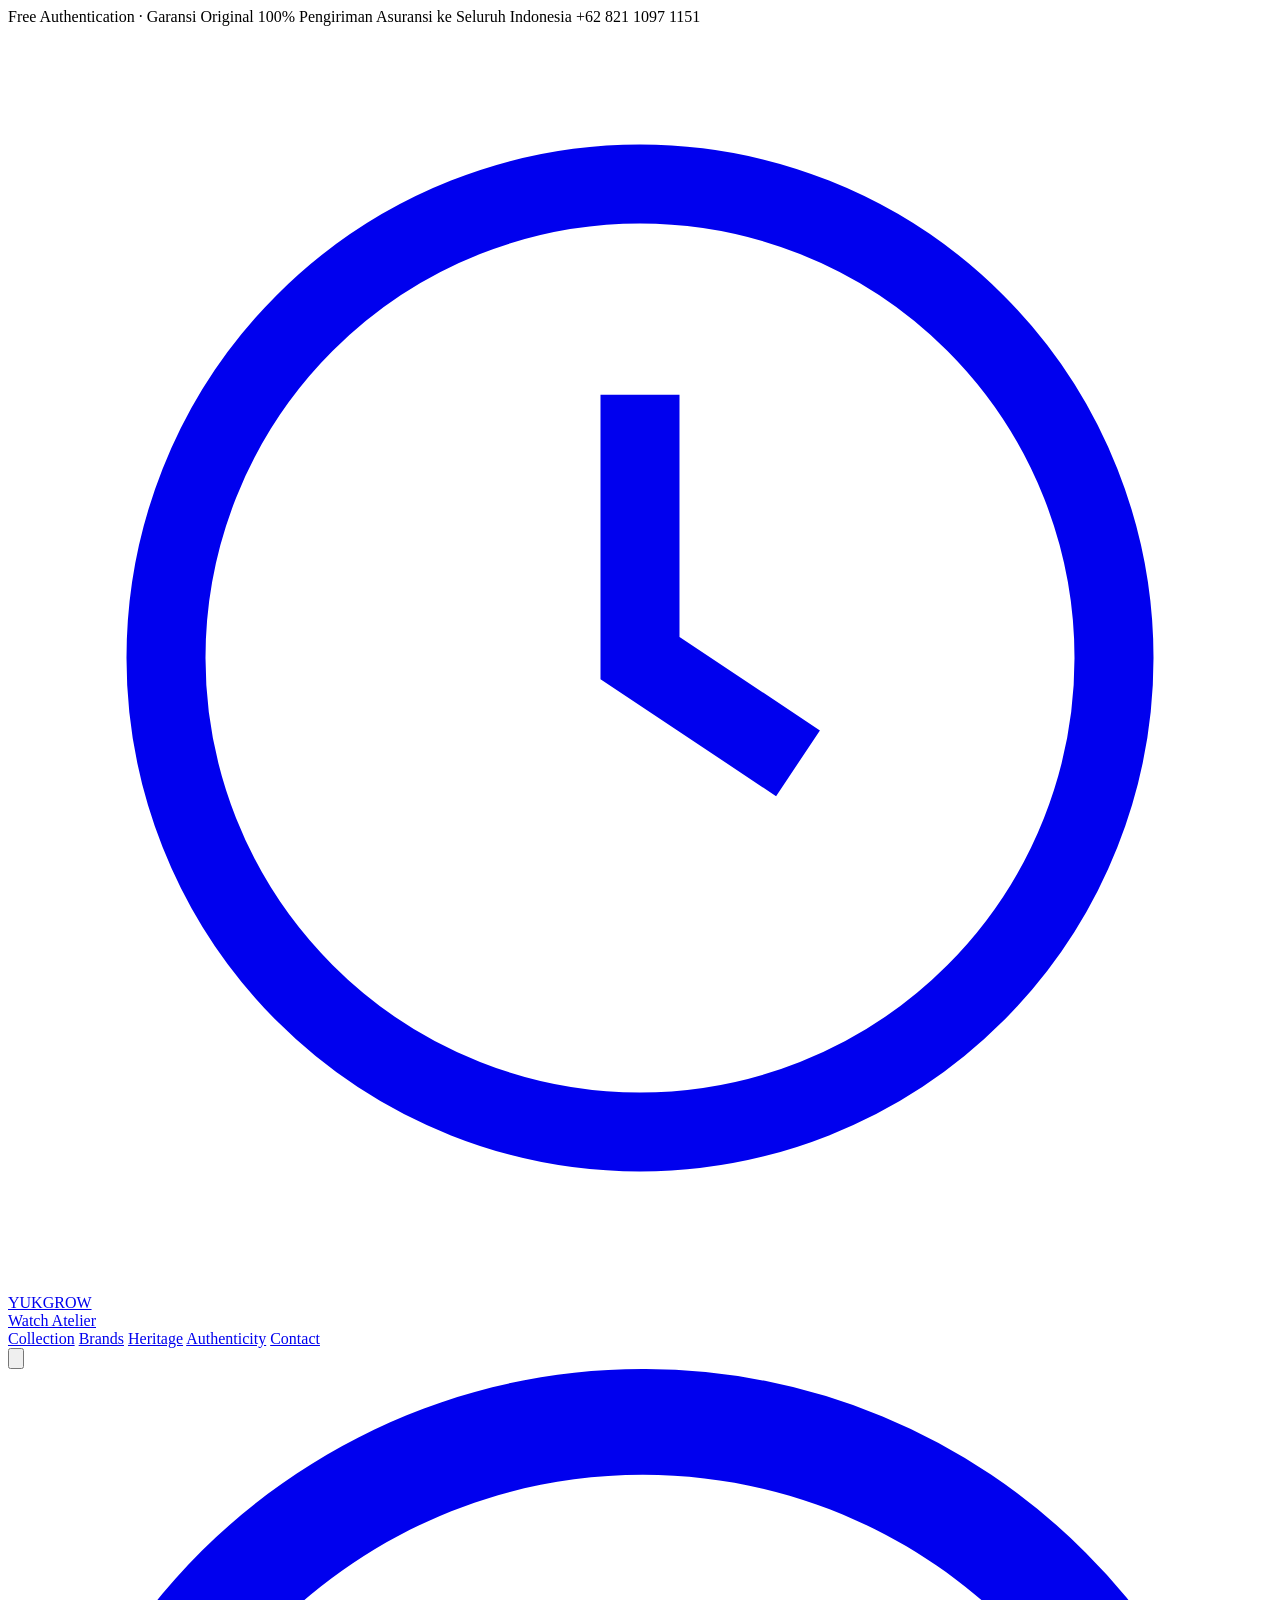
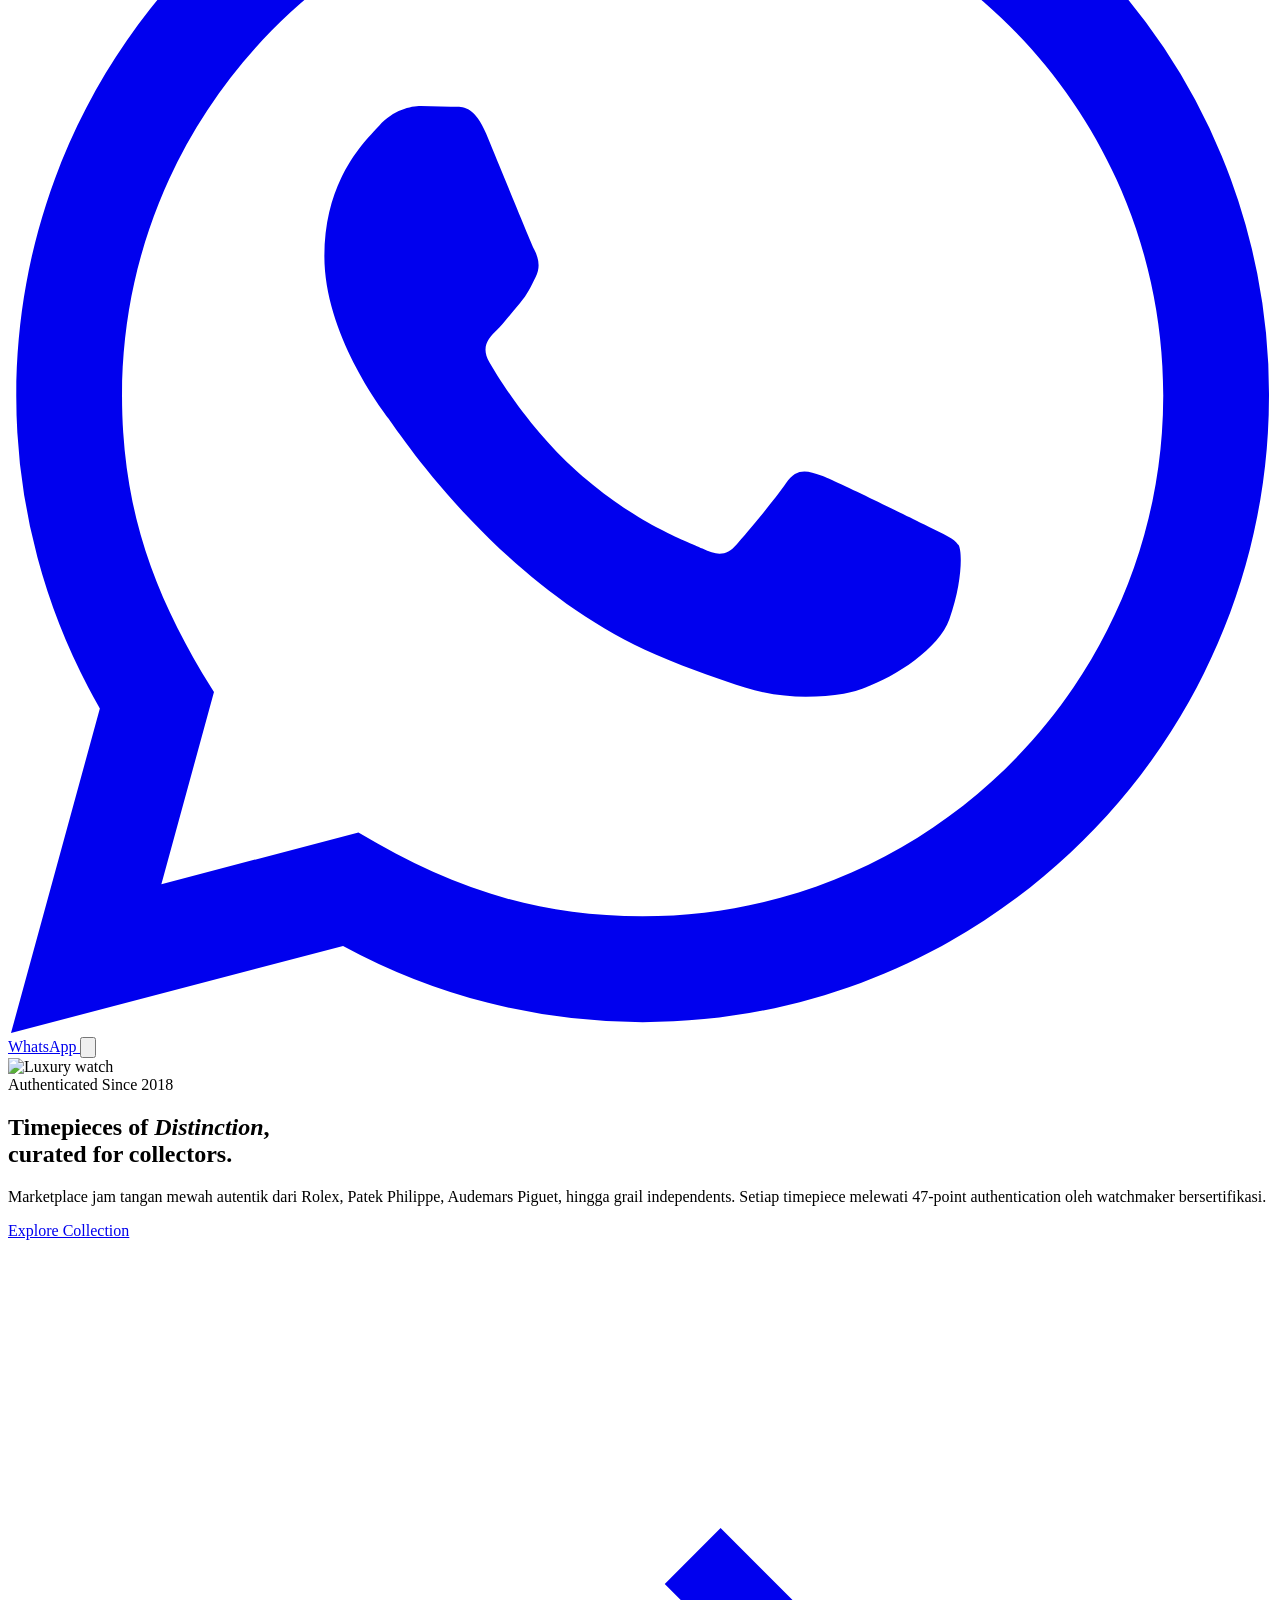
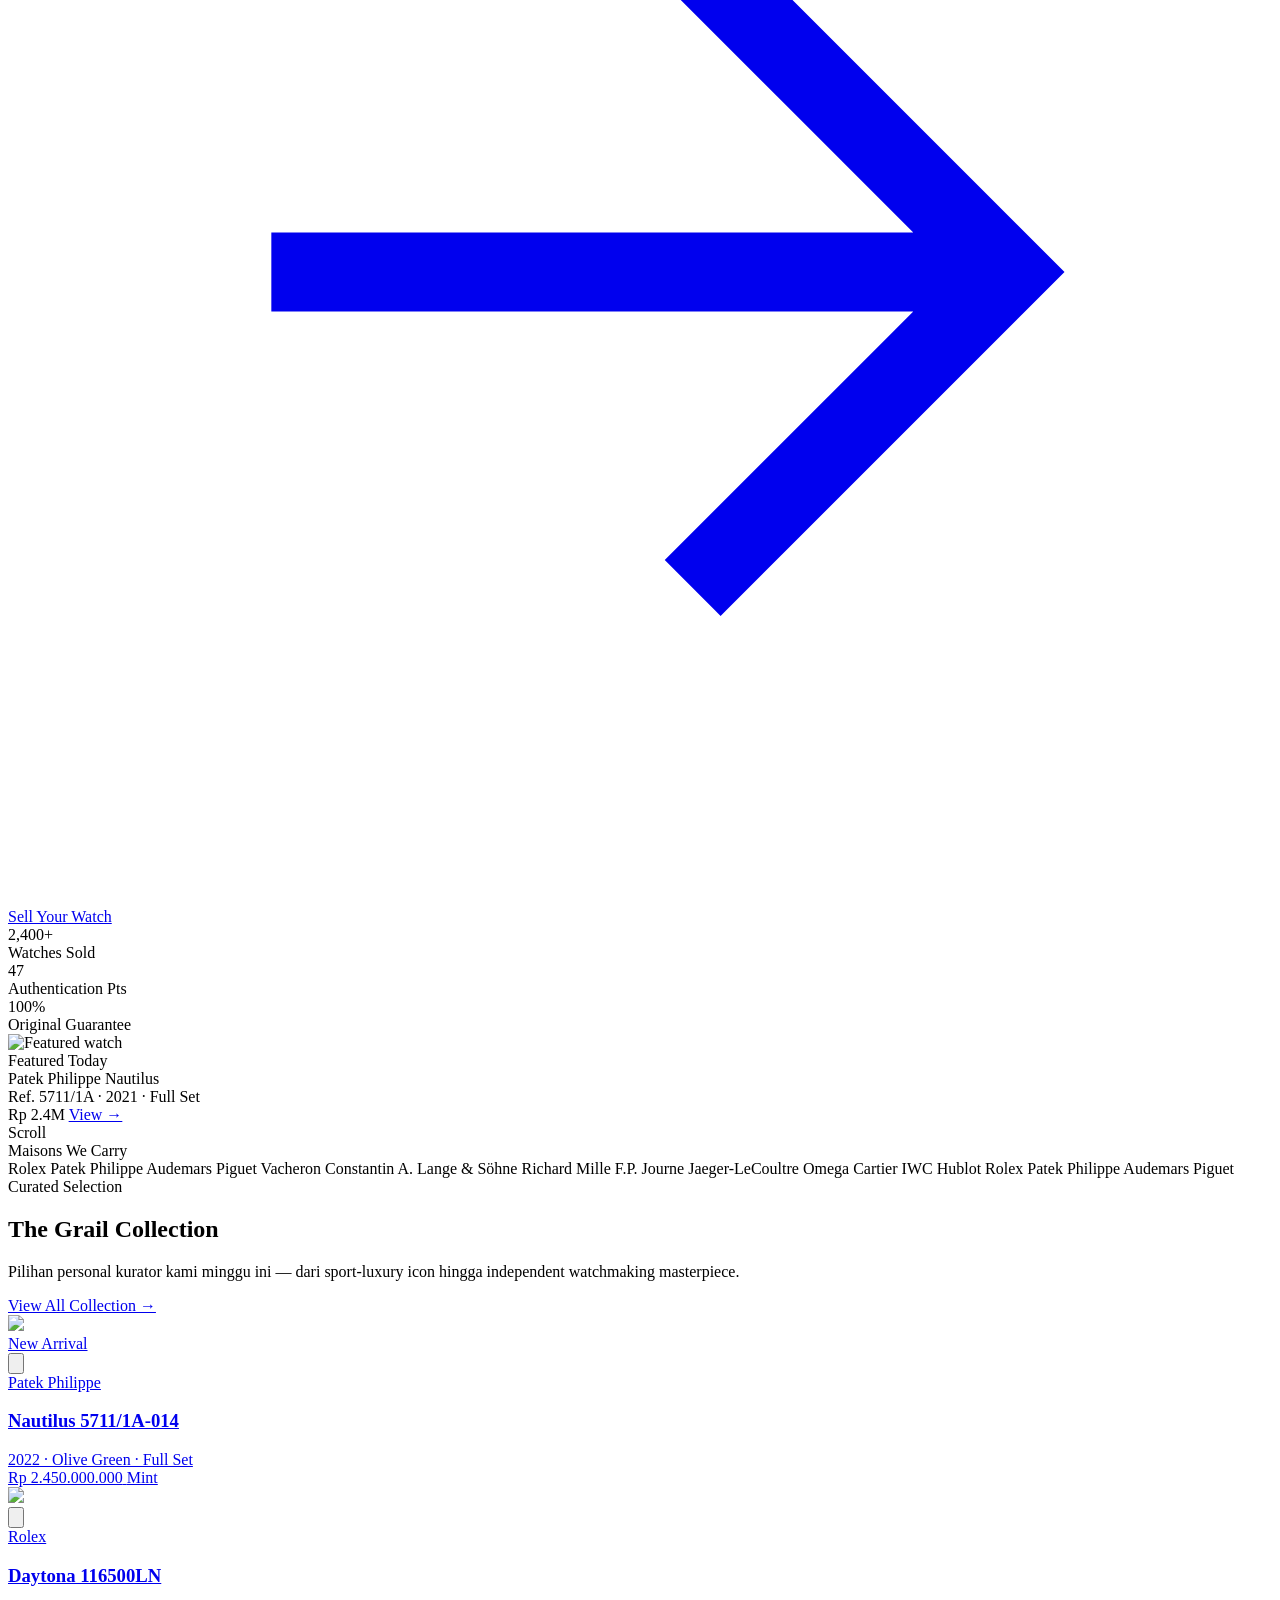
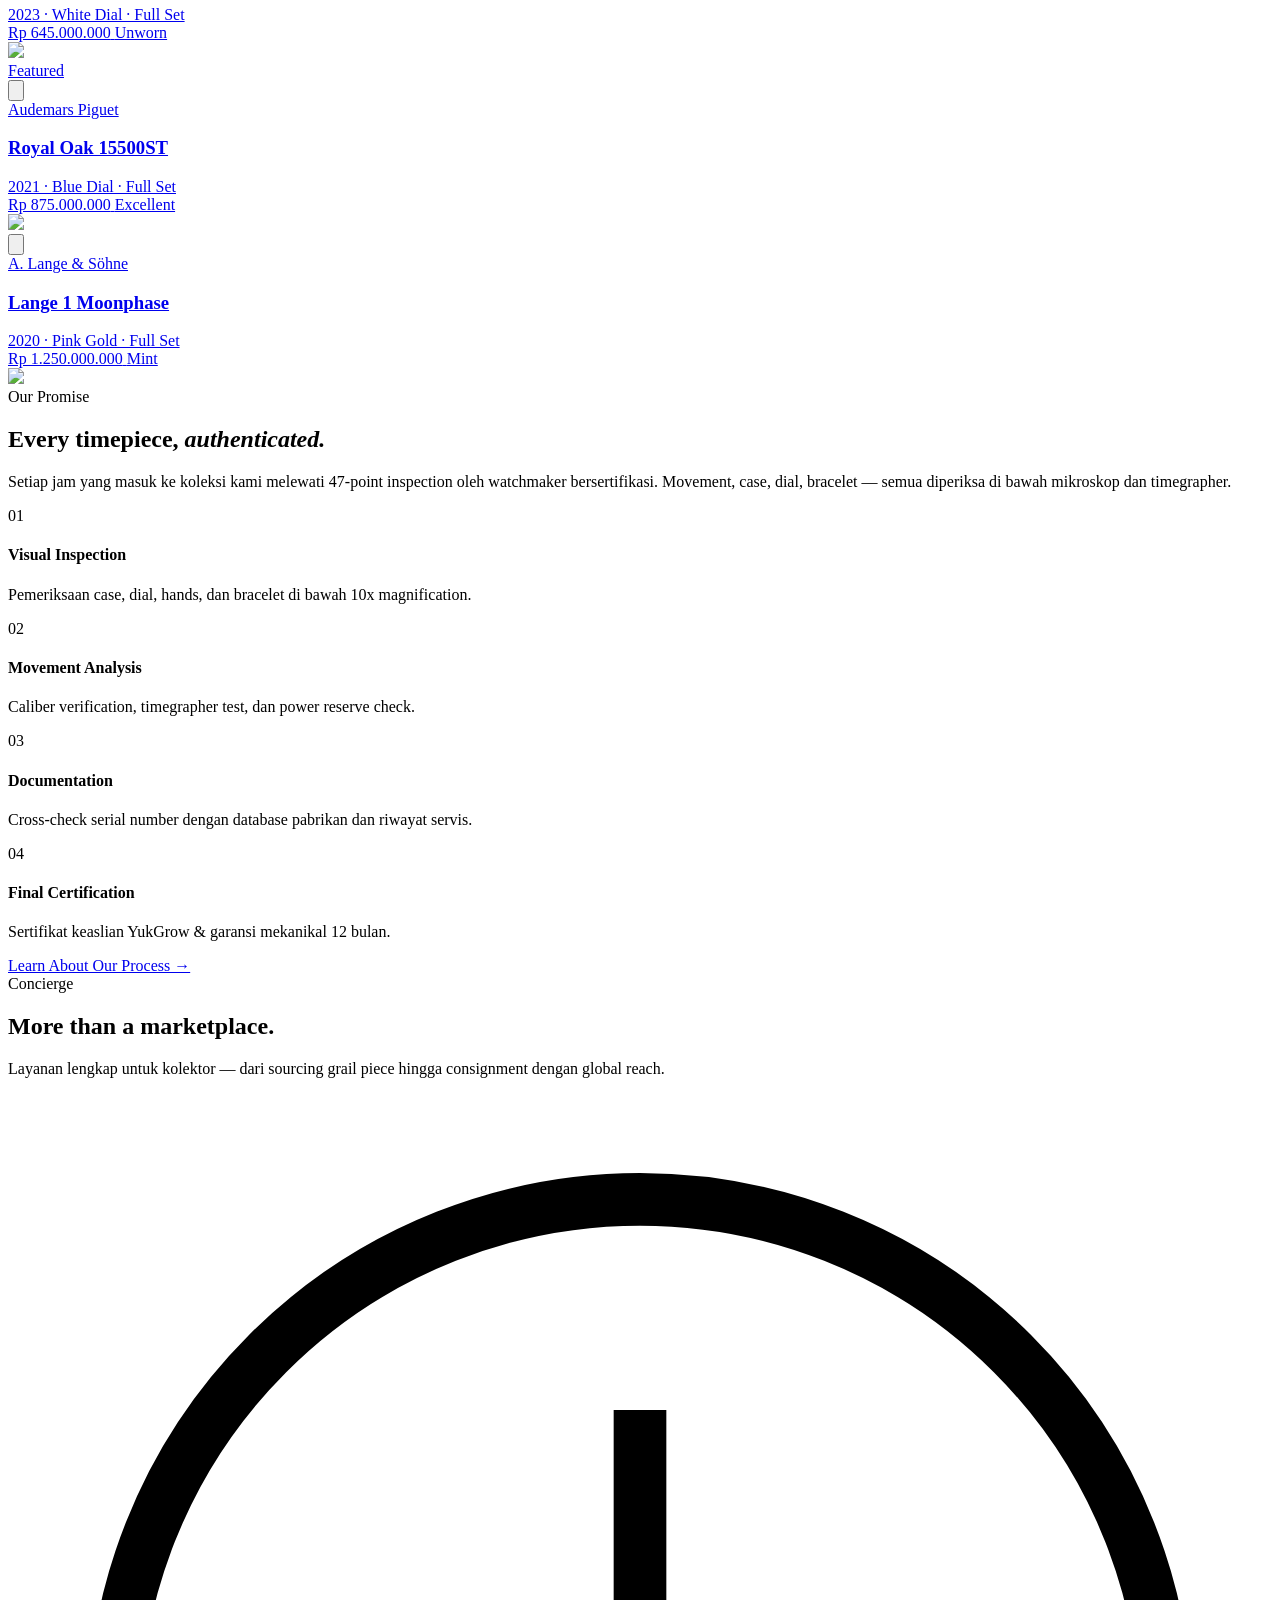
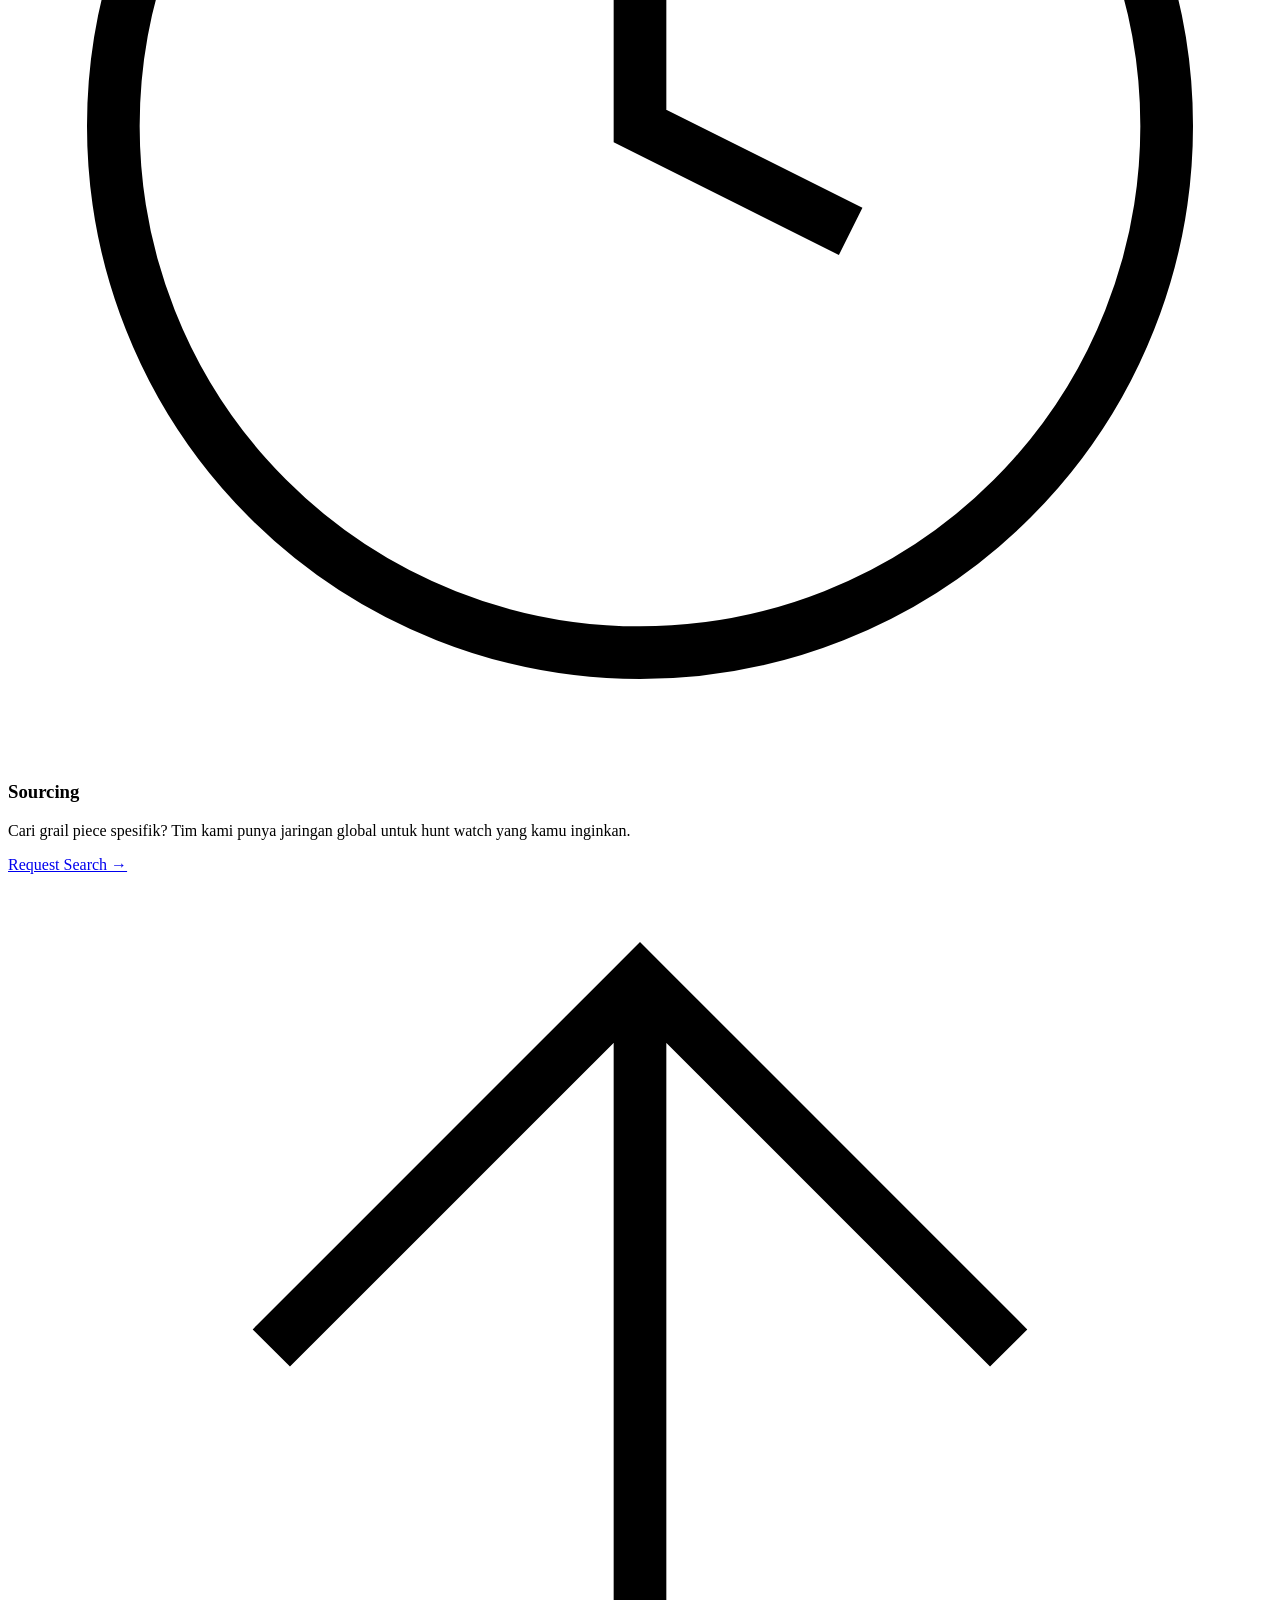
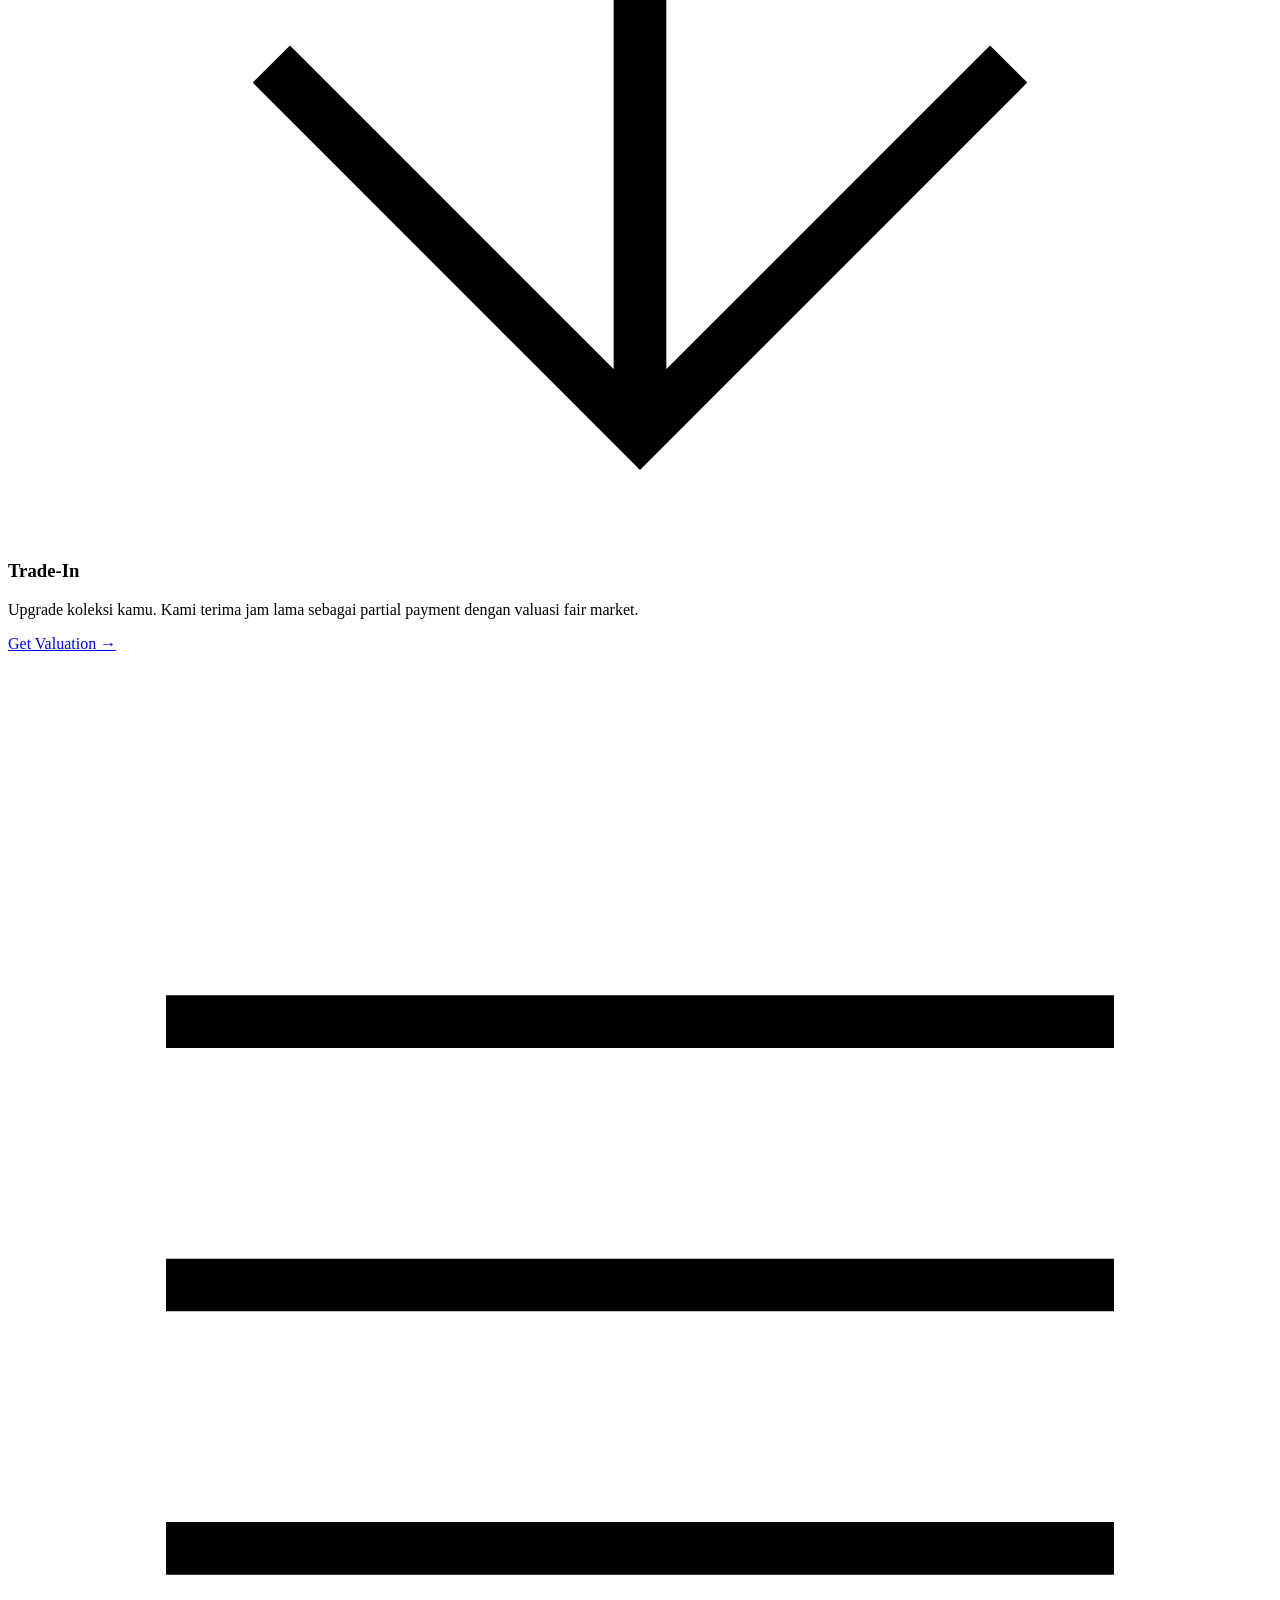
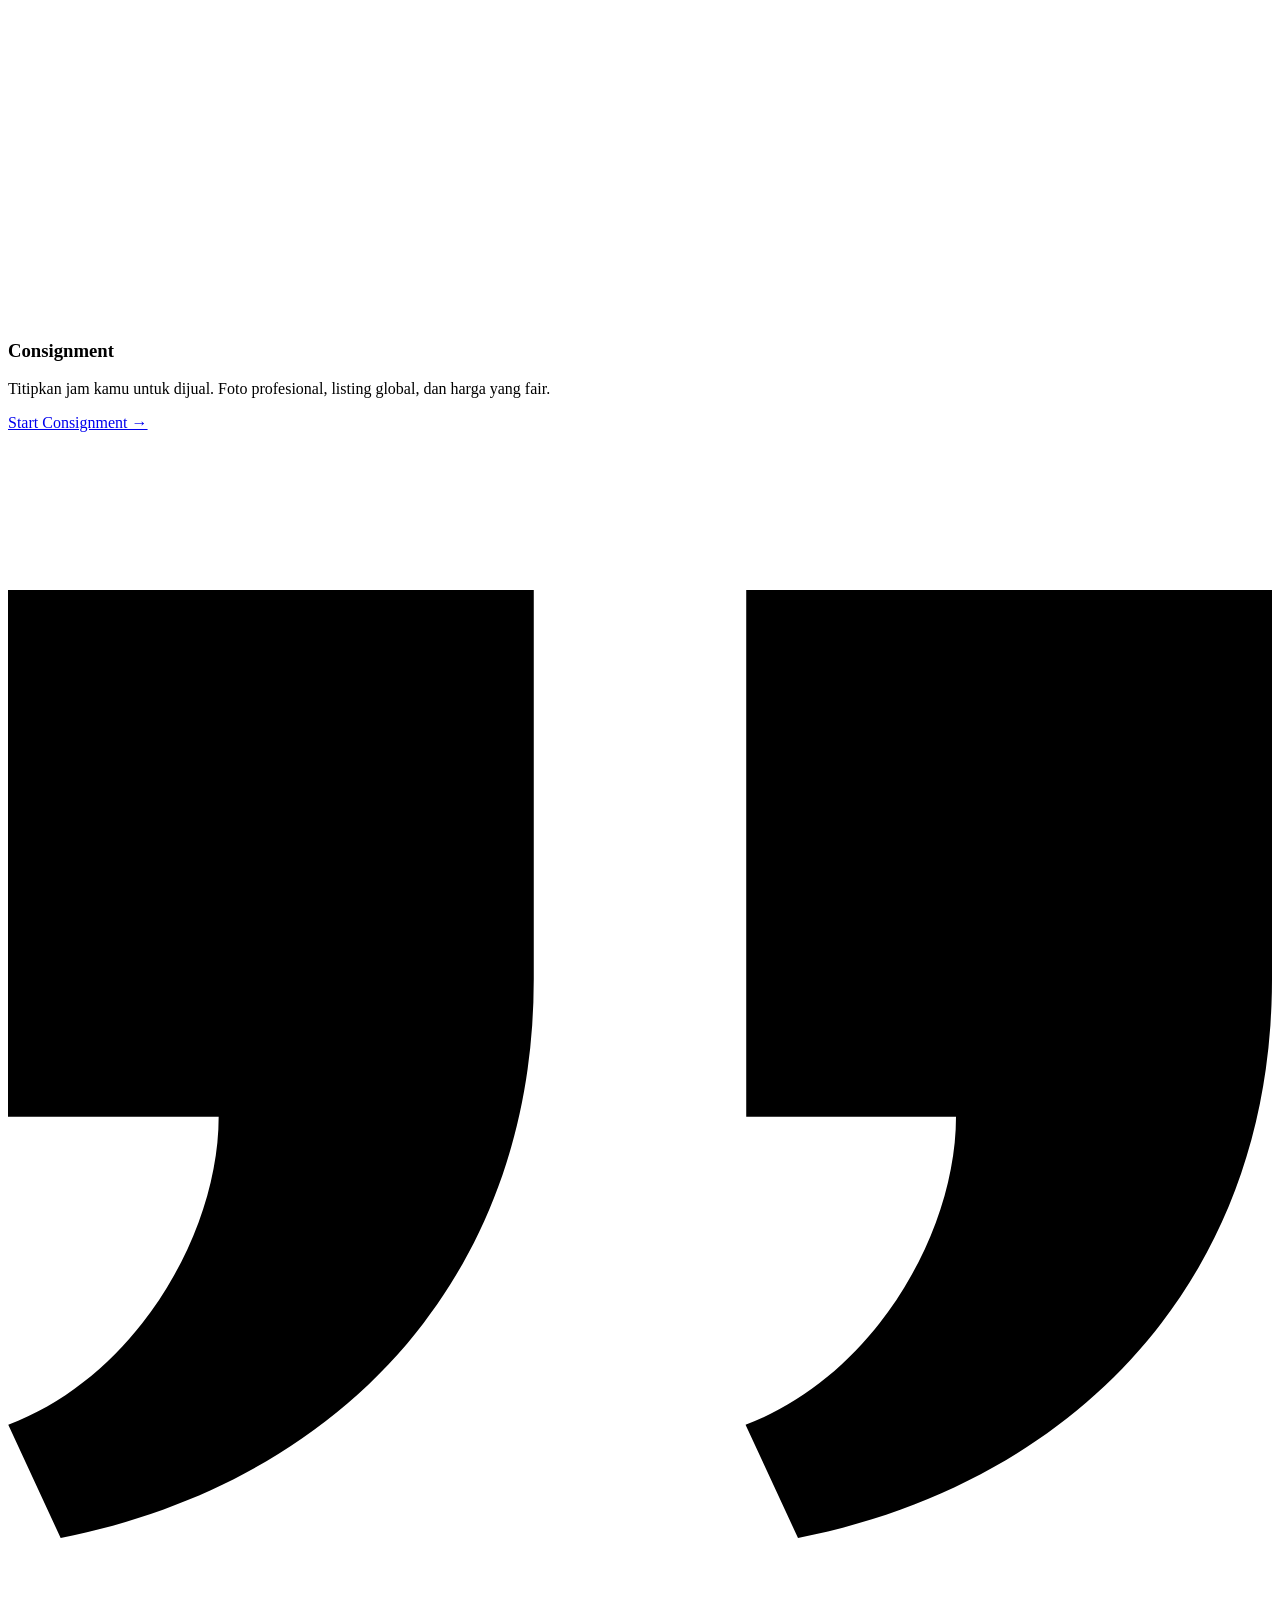
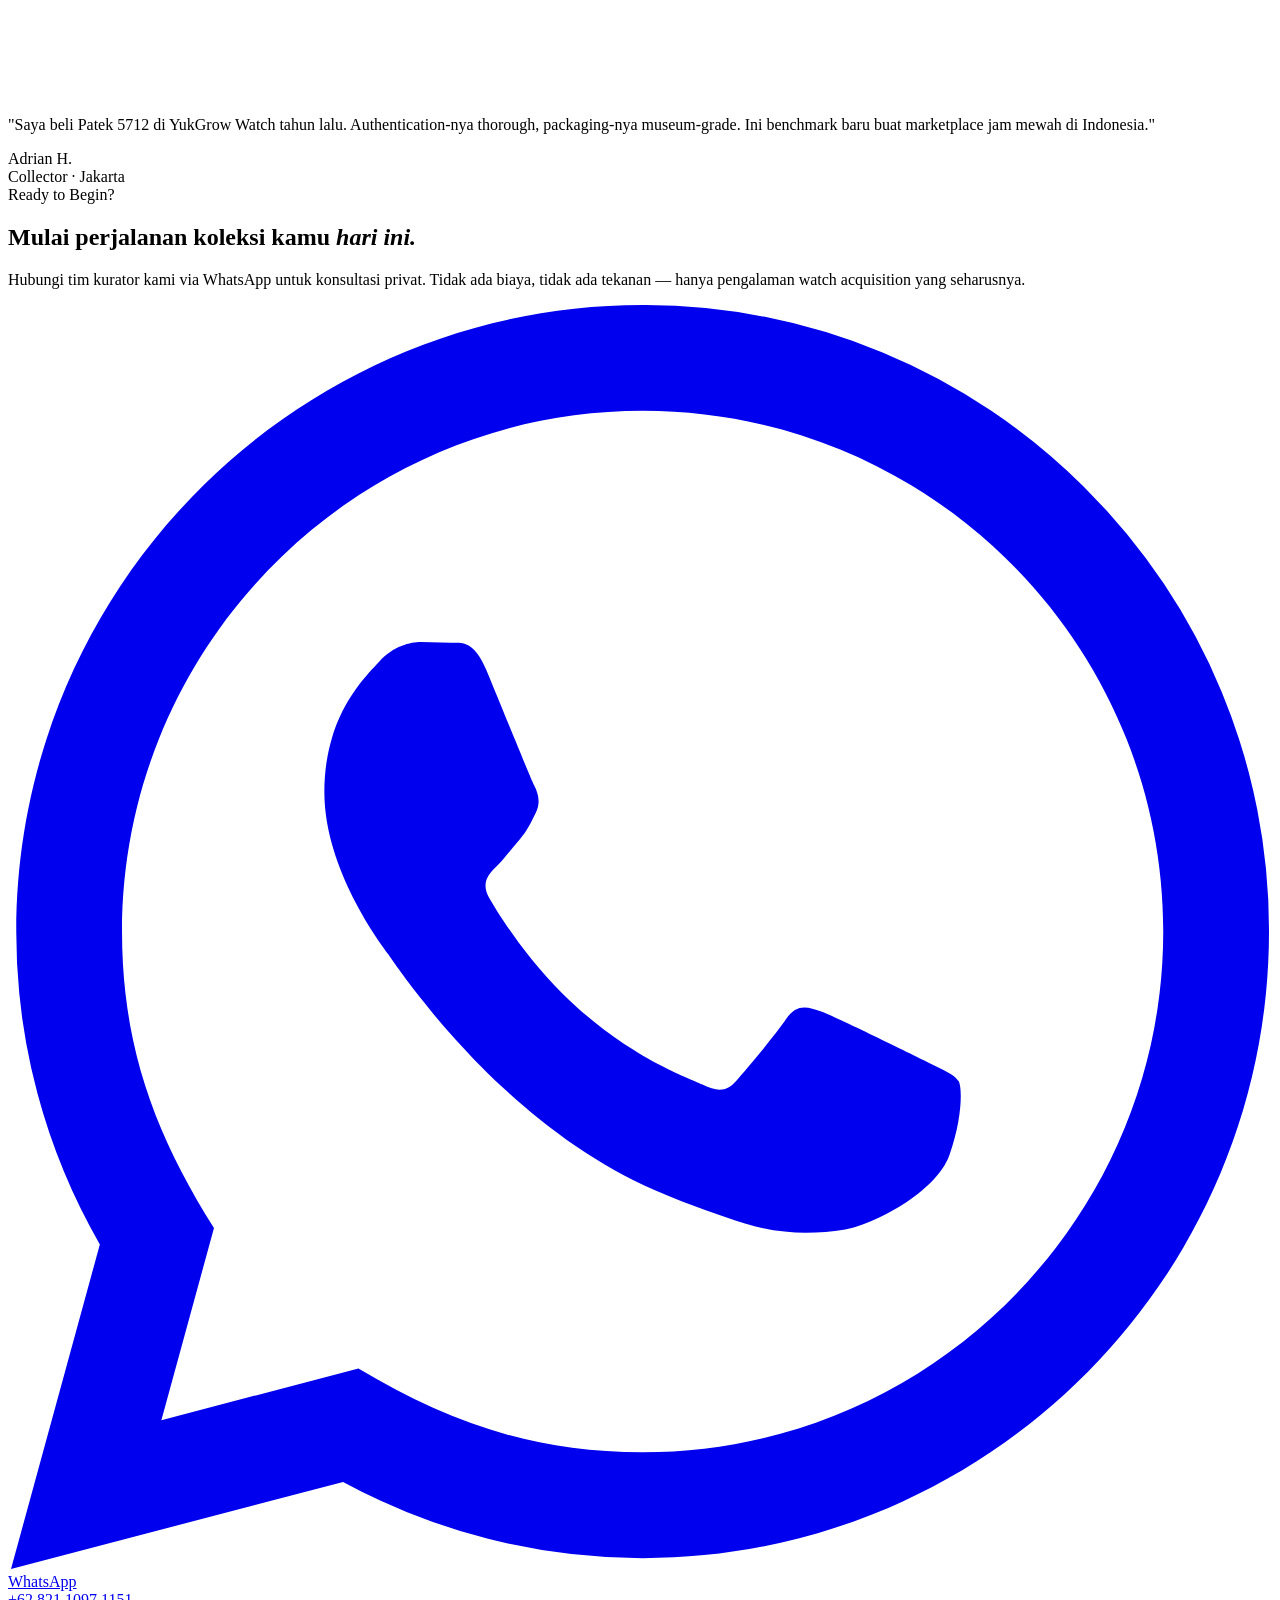
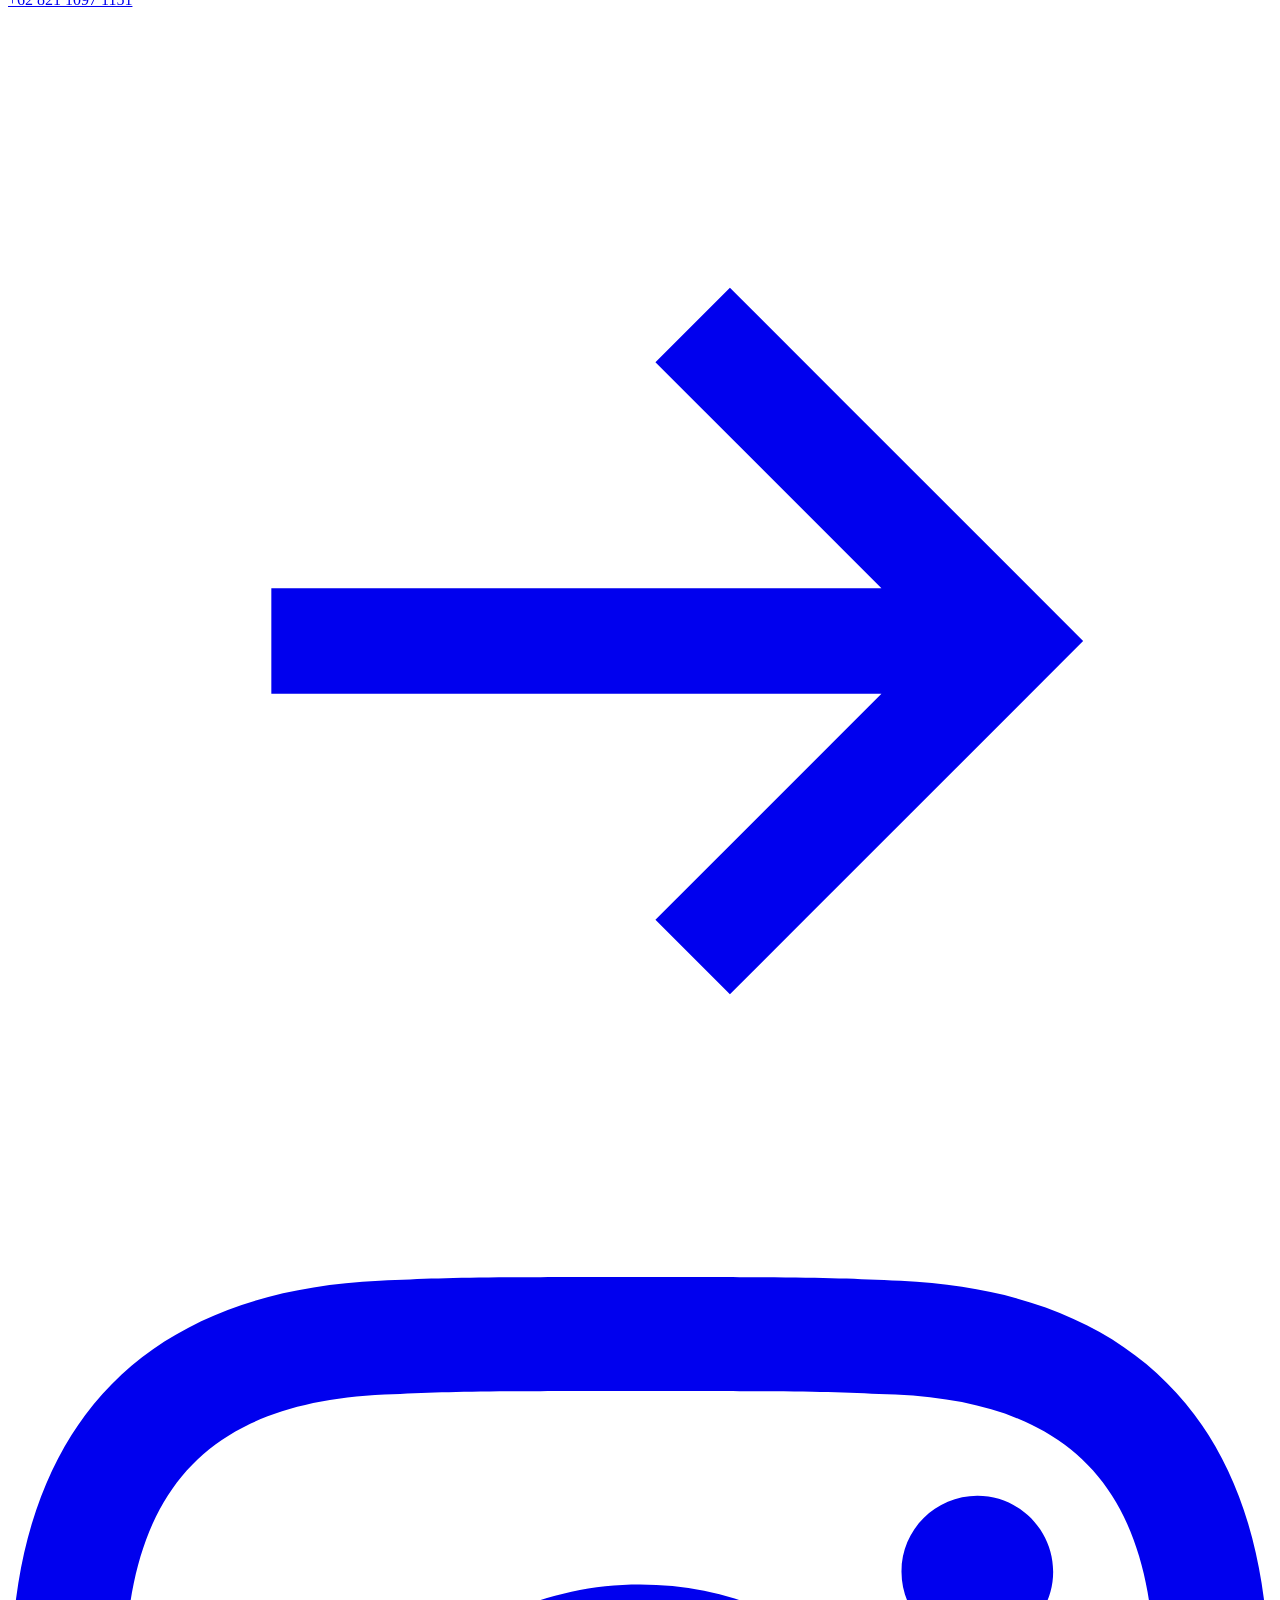
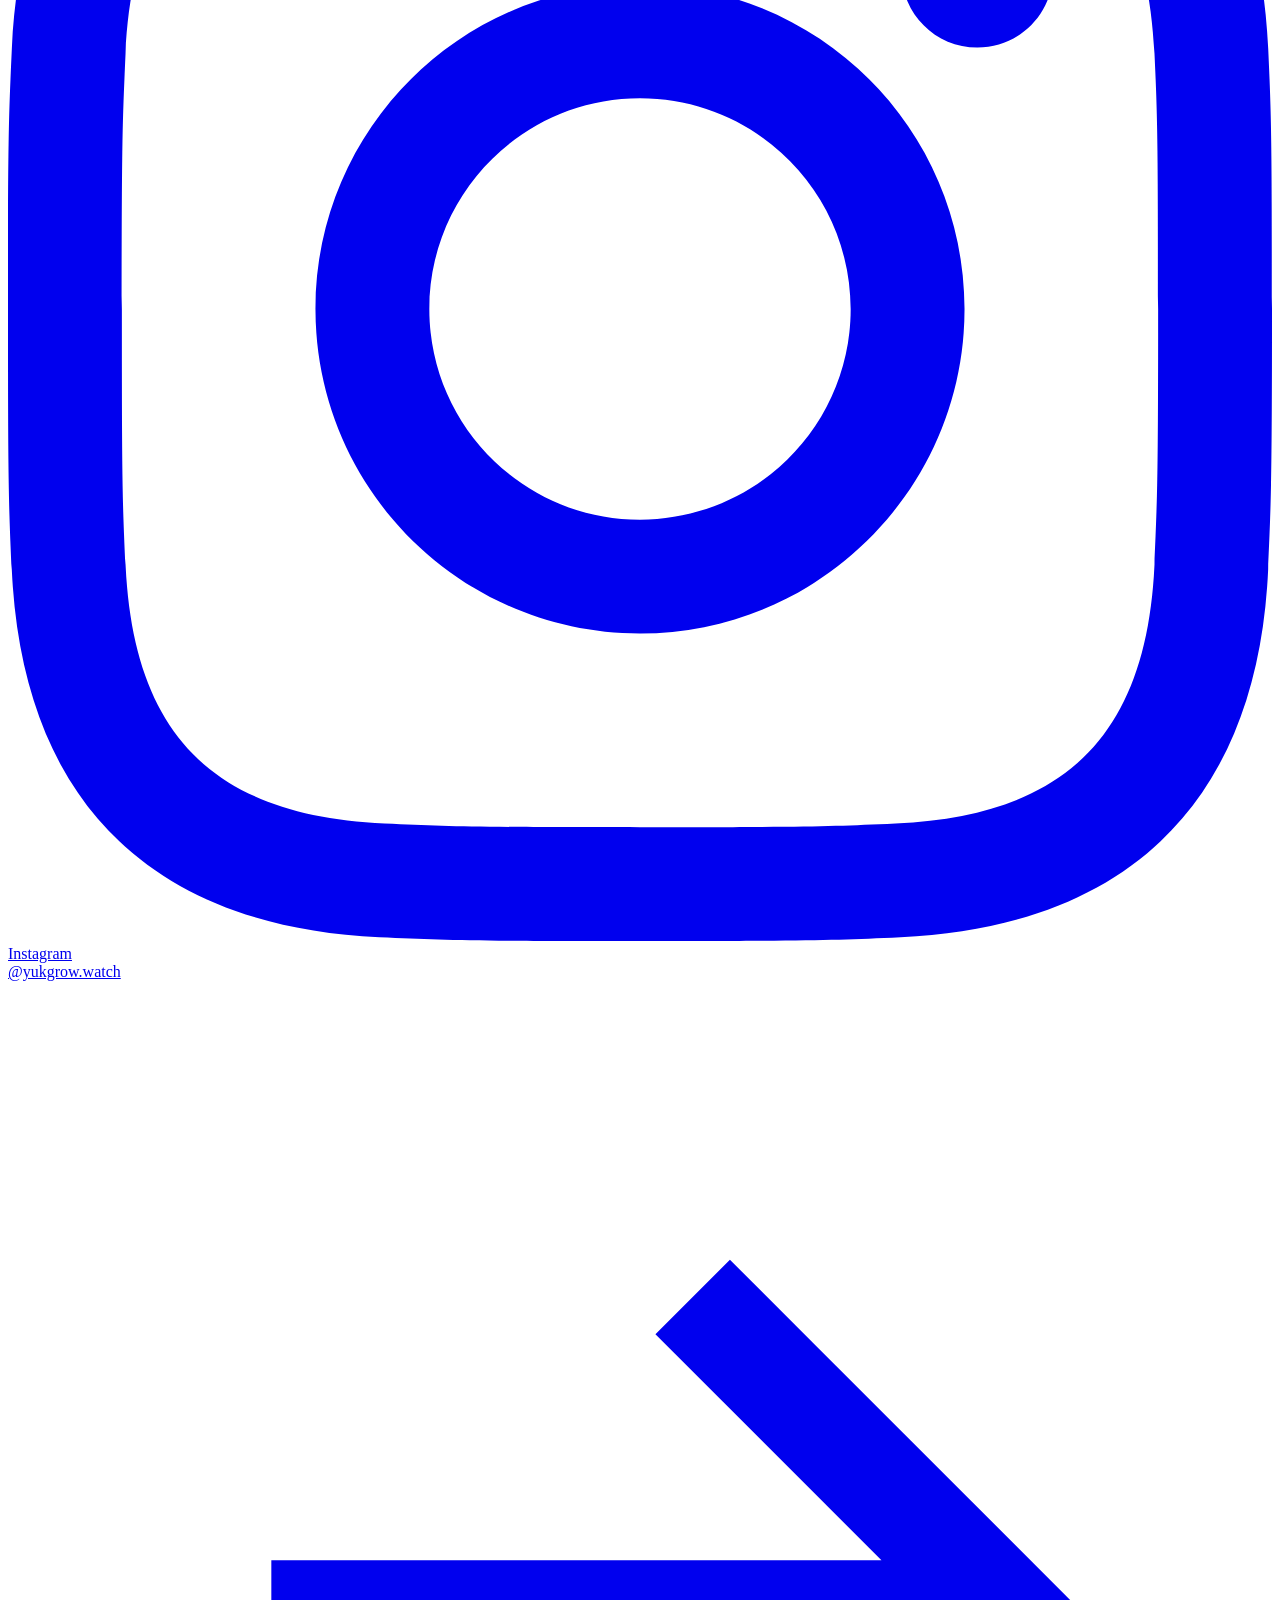
==== public/index.html @ b75c9648 "feat: initial yukgrow watch atelier landing" ====
<!DOCTYPE html>
<html lang="id">
<head>
  <meta charset="UTF-8" />
  <meta name="viewport" content="width=device-width, initial-scale=1.0" />
  <title>YUKGROW WATCH — Authenticated Luxury Timepieces</title>
  <meta name="description" content="Marketplace jam tangan mewah autentik. Rolex, Patek Philippe, Audemars Piguet, dan koleksi grail lainnya. Dijamin original, dengan garansi dan dokumentasi lengkap." />
  <link rel="preconnect" href="https://fonts.googleapis.com" />
  <link rel="preconnect" href="https://fonts.gstatic.com" crossorigin />
  <link href="https://fonts.googleapis.com/css2?family=Cormorant+Garamond:wght@400;500;600;700&family=Inter:wght@300;400;500;600;700&display=swap" rel="stylesheet" />
  <script src="https://cdn.tailwindcss.com"></script>
  <script>
    tailwind.config = {
      theme: {
        extend: {
          colors: {
            ink:    '#0A0A0B',
            obsidian: '#111114',
            graphite: '#1A1A1F',
            smoke:  '#2A2A30',
            bone:   '#F5F1EA',
            champagne: '#C9A961',
            champagneSoft: '#E5C98A',
            copper: '#B87333',
          },
          fontFamily: {
            serif: ['"Cormorant Garamond"', 'serif'],
            sans:  ['Inter', 'system-ui', 'sans-serif'],
          },
          letterSpacing: {
            'widest-2': '0.3em',
          }
        }
      }
    }
  </script>
  <link rel="stylesheet" href="./assets/style.css" />
</head>
<body class="bg-ink text-bone font-sans antialiased selection:bg-champagne selection:text-ink">

  <!-- ANNOUNCEMENT BAR -->
  <div class="bg-graphite border-b border-smoke text-bone/70 text-[11px] tracking-widest uppercase">
    <div class="max-w-[1400px] mx-auto px-6 py-2.5 flex items-center justify-between">
      <span class="hidden md:block">Free Authentication · Garansi Original 100%</span>
      <span class="flex-1 md:flex-none text-center">Pengiriman Asuransi ke Seluruh Indonesia</span>
      <span class="hidden md:block">+62 821 1097 1151</span>
    </div>
  </div>

  <!-- NAVBAR -->
  <header id="nav" class="sticky top-0 z-50 bg-ink/85 backdrop-blur-xl border-b border-smoke/60">
    <div class="max-w-[1400px] mx-auto px-6 h-20 flex items-center justify-between gap-8">
      <a href="./index.html" class="flex items-center gap-3 group">
        <span class="w-9 h-9 border border-champagne rounded-full flex items-center justify-center group-hover:bg-champagne group-hover:text-ink transition">
          <svg class="w-4 h-4" viewBox="0 0 24 24" fill="none" stroke="currentColor" stroke-width="1.5"><circle cx="12" cy="12" r="9"/><path d="M12 7v5l3 2"/></svg>
        </span>
        <div class="leading-none">
          <div class="font-serif text-xl tracking-wide">YUKGROW</div>
          <div class="text-[10px] tracking-widest-2 text-champagne uppercase mt-0.5">Watch Atelier</div>
        </div>
      </a>

      <nav class="hidden lg:flex items-center gap-9 text-sm">
        <a href="./collection.html" class="hover:text-champagne transition">Collection</a>
        <a href="./collection.html#brands" class="hover:text-champagne transition">Brands</a>
        <a href="./about.html" class="hover:text-champagne transition">Heritage</a>
        <a href="./about.html#authenticity" class="hover:text-champagne transition">Authenticity</a>
        <a href="./contact.html" class="hover:text-champagne transition">Contact</a>
      </nav>

      <div class="flex items-center gap-3">
        <button aria-label="Search" class="w-10 h-10 rounded-full border border-smoke hover:border-champagne hover:text-champagne transition flex items-center justify-center">
          <svg class="w-4 h-4" fill="none" stroke="currentColor" stroke-width="1.5" viewBox="0 0 24 24"><circle cx="11" cy="11" r="7"/><path d="m21 21-4.35-4.35"/></svg>
        </button>
        <a href="https://wa.me/628211097151" target="_blank" class="hidden sm:inline-flex items-center gap-2 px-5 h-10 rounded-full bg-champagne text-ink text-xs font-semibold tracking-widest uppercase hover:bg-champagneSoft transition">
          <svg class="w-3.5 h-3.5" fill="currentColor" viewBox="0 0 24 24"><path d="M.057 24l1.687-6.163a11.867 11.867 0 0 1-1.587-5.946C.16 5.335 5.495 0 12.05 0a11.817 11.817 0 0 1 8.413 3.488 11.824 11.824 0 0 1 3.48 8.414c-.003 6.557-5.338 11.892-11.893 11.892a11.9 11.9 0 0 1-5.688-1.448L.057 24zm6.597-3.807c1.676.995 3.276 1.591 5.392 1.592 5.448 0 9.886-4.434 9.889-9.885.002-5.462-4.415-9.89-9.881-9.892-5.452 0-9.887 4.434-9.889 9.884-.001 2.225.651 3.891 1.746 5.634l-.999 3.648 3.742-.981zm11.387-5.464c-.074-.124-.272-.198-.57-.347-.297-.149-1.758-.868-2.031-.967-.272-.099-.47-.149-.669.149-.198.297-.768.967-.941 1.165-.173.198-.347.223-.644.074-.297-.149-1.255-.462-2.39-1.475-.883-.788-1.48-1.761-1.653-2.059-.173-.297-.018-.458.13-.606.134-.133.297-.347.446-.521.151-.172.2-.296.3-.495.099-.198.05-.371-.025-.52-.075-.149-.669-1.611-.916-2.206-.242-.579-.487-.501-.669-.51l-.57-.01c-.198 0-.52.074-.792.372s-1.04 1.016-1.04 2.479 1.065 2.876 1.213 3.074c.149.198 2.095 3.2 5.076 4.487.711.306 1.265.489 1.697.626.713.226 1.362.194 1.875.118.572-.085 1.758-.719 2.006-1.413.248-.694.248-1.289.173-1.413z"/></svg>
          WhatsApp
        </a>
        <button id="menuBtn" class="lg:hidden w-10 h-10 rounded-full border border-smoke flex items-center justify-center">
          <svg class="w-4 h-4" fill="none" stroke="currentColor" stroke-width="1.5" viewBox="0 0 24 24"><path d="M3 6h18M3 12h18M3 18h18"/></svg>
        </button>
      </div>
    </div>
  </header>

  <!-- HERO -->
  <section class="relative overflow-hidden border-b border-smoke">
    <div class="absolute inset-0">
      <img src="https://images.unsplash.com/photo-1523275335684-37898b6baf30?w=2000&q=80" alt="Luxury watch" class="w-full h-full object-cover opacity-40" />
      <div class="absolute inset-0 bg-gradient-to-r from-ink via-ink/80 to-transparent"></div>
      <div class="absolute inset-0 bg-gradient-to-t from-ink via-transparent to-transparent"></div>
    </div>

    <div class="relative max-w-[1400px] mx-auto px-6 pt-24 pb-32 lg:pt-36 lg:pb-44 grid lg:grid-cols-12 gap-10 items-center">
      <div class="lg:col-span-7 z-10">
        <div class="flex items-center gap-3 mb-6">
          <span class="w-10 h-px bg-champagne"></span>
          <span class="text-[11px] tracking-widest-2 text-champagne uppercase">Authenticated Since 2018</span>
        </div>
        <h1 class="font-serif text-5xl md:text-6xl lg:text-7xl leading-[1.05] mb-6">
          Timepieces of <em class="text-champagne not-italic">Distinction</em>,<br/>
          curated for <span class="italic">collectors</span>.
        </h1>
        <p class="text-bone/70 text-lg max-w-xl mb-10 leading-relaxed">
          Marketplace jam tangan mewah autentik dari Rolex, Patek Philippe, Audemars Piguet, hingga grail independents. Setiap timepiece melewati 47-point authentication oleh watchmaker bersertifikasi.
        </p>
        <div class="flex flex-wrap gap-4">
          <a href="./collection.html" class="group inline-flex items-center gap-3 px-7 h-12 bg-champagne text-ink text-xs font-semibold tracking-widest-2 uppercase hover:bg-champagneSoft transition">
            Explore Collection
            <svg class="w-4 h-4 group-hover:translate-x-1 transition" fill="none" stroke="currentColor" stroke-width="1.5" viewBox="0 0 24 24"><path d="M5 12h14M13 6l6 6-6 6"/></svg>
          </a>
          <a href="./contact.html" class="inline-flex items-center gap-3 px-7 h-12 border border-bone/30 text-bone text-xs font-semibold tracking-widest-2 uppercase hover:border-champagne hover:text-champagne transition">
            Sell Your Watch
          </a>
        </div>

        <div class="mt-16 grid grid-cols-3 gap-6 max-w-lg border-t border-smoke pt-8">
          <div>
            <div class="font-serif text-3xl text-champagne">2,400+</div>
            <div class="text-[11px] tracking-widest uppercase text-bone/60 mt-1">Watches Sold</div>
          </div>
          <div>
            <div class="font-serif text-3xl text-champagne">47</div>
            <div class="text-[11px] tracking-widest uppercase text-bone/60 mt-1">Authentication Pts</div>
          </div>
          <div>
            <div class="font-serif text-3xl text-champagne">100%</div>
            <div class="text-[11px] tracking-widest uppercase text-bone/60 mt-1">Original Guarantee</div>
          </div>
        </div>
      </div>

      <div class="hidden lg:block lg:col-span-5 relative z-10">
        <div class="relative aspect-square">
          <div class="absolute inset-0 bg-gradient-to-br from-champagne/20 to-transparent rounded-full blur-3xl"></div>
          <img src="https://images.unsplash.com/photo-1587836374828-4dbafa94cf0e?w=900&q=80" alt="Featured watch" class="relative w-full h-full object-cover rounded-sm border border-champagne/20" />
          <div class="absolute -bottom-6 -left-6 bg-graphite/90 backdrop-blur border border-smoke p-5 max-w-xs">
            <div class="text-[10px] tracking-widest-2 uppercase text-champagne mb-2">Featured Today</div>
            <div class="font-serif text-xl mb-1">Patek Philippe Nautilus</div>
            <div class="text-bone/60 text-xs mb-3">Ref. 5711/1A · 2021 · Full Set</div>
            <div class="flex items-center justify-between">
              <span class="font-serif text-2xl text-champagne">Rp 2.4M</span>
              <a href="./product.html" class="text-[11px] tracking-widest uppercase border-b border-champagne text-champagne pb-0.5 hover:opacity-80">View →</a>
            </div>
          </div>
        </div>
      </div>
    </div>

    <!-- Scroll indicator -->
    <div class="absolute bottom-6 left-1/2 -translate-x-1/2 hidden lg:flex flex-col items-center gap-2 text-bone/40 text-[10px] tracking-widest-2 uppercase">
      <span>Scroll</span>
      <span class="w-px h-10 bg-bone/30 animate-pulse"></span>
    </div>
  </section>

  <!-- BRAND MARQUEE -->
  <section class="border-b border-smoke py-10 overflow-hidden">
    <div class="max-w-[1400px] mx-auto px-6 mb-6 flex items-center gap-3">
      <span class="w-10 h-px bg-champagne"></span>
      <span class="text-[11px] tracking-widest-2 uppercase text-champagne">Maisons We Carry</span>
    </div>
    <div class="relative">
      <div class="flex gap-16 animate-marquee whitespace-nowrap">
        <span class="font-serif text-3xl text-bone/40 hover:text-champagne transition">Rolex</span>
        <span class="font-serif text-3xl text-bone/40 hover:text-champagne transition">Patek Philippe</span>
        <span class="font-serif text-3xl text-bone/40 hover:text-champagne transition">Audemars Piguet</span>
        <span class="font-serif text-3xl text-bone/40 hover:text-champagne transition">Vacheron Constantin</span>
        <span class="font-serif text-3xl text-bone/40 hover:text-champagne transition">A. Lange & Söhne</span>
        <span class="font-serif text-3xl text-bone/40 hover:text-champagne transition">Richard Mille</span>
        <span class="font-serif text-3xl text-bone/40 hover:text-champagne transition">F.P. Journe</span>
        <span class="font-serif text-3xl text-bone/40 hover:text-champagne transition">Jaeger-LeCoultre</span>
        <span class="font-serif text-3xl text-bone/40 hover:text-champagne transition">Omega</span>
        <span class="font-serif text-3xl text-bone/40 hover:text-champagne transition">Cartier</span>
        <span class="font-serif text-3xl text-bone/40 hover:text-champagne transition">IWC</span>
        <span class="font-serif text-3xl text-bone/40 hover:text-champagne transition">Hublot</span>
        <span class="font-serif text-3xl text-bone/40 hover:text-champagne transition">Rolex</span>
        <span class="font-serif text-3xl text-bone/40 hover:text-champagne transition">Patek Philippe</span>
        <span class="font-serif text-3xl text-bone/40 hover:text-champagne transition">Audemars Piguet</span>
      </div>
    </div>
  </section>

  <!-- FEATURED COLLECTION -->
  <section class="border-b border-smoke">
    <div class="max-w-[1400px] mx-auto px-6 py-24">
      <div class="flex flex-wrap items-end justify-between gap-6 mb-14">
        <div>
          <div class="flex items-center gap-3 mb-4">
            <span class="w-10 h-px bg-champagne"></span>
            <span class="text-[11px] tracking-widest-2 uppercase text-champagne">Curated Selection</span>
          </div>
          <h2 class="font-serif text-4xl md:text-5xl">The Grail Collection</h2>
          <p class="text-bone/60 mt-3 max-w-xl">Pilihan personal kurator kami minggu ini — dari sport-luxury icon hingga independent watchmaking masterpiece.</p>
        </div>
        <a href="./collection.html" class="text-xs tracking-widest-2 uppercase border-b border-champagne text-champagne pb-1 hover:opacity-80">View All Collection →</a>
      </div>

      <div class="grid grid-cols-1 md:grid-cols-2 lg:grid-cols-4 gap-6">
        <!-- Card 1 -->
        <a href="./product.html" class="group block">
          <div class="relative aspect-[4/5] overflow-hidden bg-graphite mb-4">
            <img src="https://images.unsplash.com/photo-1622434641406-a158123450f9?w=600&q=80" class="w-full h-full object-cover group-hover:scale-105 transition duration-700"/>
            <div class="absolute top-4 left-4 bg-ink/80 backdrop-blur px-3 py-1 text-[10px] tracking-widest uppercase text-champagne">New Arrival</div>
            <div class="absolute inset-0 bg-gradient-to-t from-ink/80 via-transparent to-transparent"></div>
            <button class="absolute bottom-4 right-4 w-10 h-10 rounded-full bg-champagne text-ink flex items-center justify-center opacity-0 group-hover:opacity-100 translate-y-2 group-hover:translate-y-0 transition">
              <svg class="w-4 h-4" fill="none" stroke="currentColor" stroke-width="2" viewBox="0 0 24 24"><path d="M5 12h14M13 6l6 6-6 6"/></svg>
            </button>
          </div>
          <div class="text-[10px] tracking-widest-2 uppercase text-champagne mb-1.5">Patek Philippe</div>
          <h3 class="font-serif text-xl leading-tight mb-1 group-hover:text-champagne transition">Nautilus 5711/1A-014</h3>
          <div class="text-bone/50 text-xs mb-3">2022 · Olive Green · Full Set</div>
          <div class="flex items-end justify-between">
            <span class="font-serif text-lg text-champagne">Rp 2.450.000.000</span>
            <span class="text-[10px] tracking-widest uppercase text-bone/50">Mint</span>
          </div>
        </a>

        <!-- Card 2 -->
        <a href="./product.html" class="group block">
          <div class="relative aspect-[4/5] overflow-hidden bg-graphite mb-4">
            <img src="https://images.unsplash.com/photo-1548171915-e5c8b1c2e5b6?w=600&q=80" class="w-full h-full object-cover group-hover:scale-105 transition duration-700"/>
            <div class="absolute inset-0 bg-gradient-to-t from-ink/80 via-transparent to-transparent"></div>
            <button class="absolute bottom-4 right-4 w-10 h-10 rounded-full bg-champagne text-ink flex items-center justify-center opacity-0 group-hover:opacity-100 translate-y-2 group-hover:translate-y-0 transition">
              <svg class="w-4 h-4" fill="none" stroke="currentColor" stroke-width="2" viewBox="0 0 24 24"><path d="M5 12h14M13 6l6 6-6 6"/></svg>
            </button>
          </div>
          <div class="text-[10px] tracking-widest-2 uppercase text-champagne mb-1.5">Rolex</div>
          <h3 class="font-serif text-xl leading-tight mb-1 group-hover:text-champagne transition">Daytona 116500LN</h3>
          <div class="text-bone/50 text-xs mb-3">2023 · White Dial · Full Set</div>
          <div class="flex items-end justify-between">
            <span class="font-serif text-lg text-champagne">Rp 645.000.000</span>
            <span class="text-[10px] tracking-widest uppercase text-bone/50">Unworn</span>
          </div>
        </a>

        <!-- Card 3 -->
        <a href="./product.html" class="group block">
          <div class="relative aspect-[4/5] overflow-hidden bg-graphite mb-4">
            <img src="https://images.unsplash.com/photo-1606293459725-b1c08eaa3408?w=600&q=80" class="w-full h-full object-cover group-hover:scale-105 transition duration-700"/>
            <div class="absolute top-4 left-4 bg-champagne text-ink px-3 py-1 text-[10px] tracking-widest uppercase font-semibold">Featured</div>
            <div class="absolute inset-0 bg-gradient-to-t from-ink/80 via-transparent to-transparent"></div>
            <button class="absolute bottom-4 right-4 w-10 h-10 rounded-full bg-champagne text-ink flex items-center justify-center opacity-0 group-hover:opacity-100 translate-y-2 group-hover:translate-y-0 transition">
              <svg class="w-4 h-4" fill="none" stroke="currentColor" stroke-width="2" viewBox="0 0 24 24"><path d="M5 12h14M13 6l6 6-6 6"/></svg>
            </button>
          </div>
          <div class="text-[10px] tracking-widest-2 uppercase text-champagne mb-1.5">Audemars Piguet</div>
          <h3 class="font-serif text-xl leading-tight mb-1 group-hover:text-champagne transition">Royal Oak 15500ST</h3>
          <div class="text-bone/50 text-xs mb-3">2021 · Blue Dial · Full Set</div>
          <div class="flex items-end justify-between">
            <span class="font-serif text-lg text-champagne">Rp 875.000.000</span>
            <span class="text-[10px] tracking-widest uppercase text-bone/50">Excellent</span>
          </div>
        </a>

        <!-- Card 4 -->
        <a href="./product.html" class="group block">
          <div class="relative aspect-[4/5] overflow-hidden bg-graphite mb-4">
            <img src="https://images.unsplash.com/photo-1639037687665-37e7e810cdfd?w=600&q=80" class="w-full h-full object-cover group-hover:scale-105 transition duration-700"/>
            <div class="absolute inset-0 bg-gradient-to-t from-ink/80 via-transparent to-transparent"></div>
            <button class="absolute bottom-4 right-4 w-10 h-10 rounded-full bg-champagne text-ink flex items-center justify-center opacity-0 group-hover:opacity-100 translate-y-2 group-hover:translate-y-0 transition">
              <svg class="w-4 h-4" fill="none" stroke="currentColor" stroke-width="2" viewBox="0 0 24 24"><path d="M5 12h14M13 6l6 6-6 6"/></svg>
            </button>
          </div>
          <div class="text-[10px] tracking-widest-2 uppercase text-champagne mb-1.5">A. Lange & Söhne</div>
          <h3 class="font-serif text-xl leading-tight mb-1 group-hover:text-champagne transition">Lange 1 Moonphase</h3>
          <div class="text-bone/50 text-xs mb-3">2020 · Pink Gold · Full Set</div>
          <div class="flex items-end justify-between">
            <span class="font-serif text-lg text-champagne">Rp 1.250.000.000</span>
            <span class="text-[10px] tracking-widest uppercase text-bone/50">Mint</span>
          </div>
        </a>
      </div>
    </div>
  </section>

  <!-- AUTHENTICATION PROCESS -->
  <section class="border-b border-smoke bg-obsidian">
    <div class="max-w-[1400px] mx-auto px-6 py-24 grid lg:grid-cols-12 gap-12 items-center">
      <div class="lg:col-span-5">
        <div class="relative aspect-[4/5] overflow-hidden">
          <img src="https://images.unsplash.com/photo-1509048191080-d2984bad6ae5?w=900&q=80" class="w-full h-full object-cover"/>
          <div class="absolute inset-0 bg-gradient-to-t from-obsidian/80 via-transparent to-transparent"></div>
        </div>
      </div>
      <div class="lg:col-span-7">
        <div class="flex items-center gap-3 mb-4">
          <span class="w-10 h-px bg-champagne"></span>
          <span class="text-[11px] tracking-widest-2 uppercase text-champagne">Our Promise</span>
        </div>
        <h2 class="font-serif text-4xl md:text-5xl mb-6 leading-tight">Every timepiece, <em class="text-champagne not-italic">authenticated.</em></h2>
        <p class="text-bone/70 mb-10 max-w-xl leading-relaxed">
          Setiap jam yang masuk ke koleksi kami melewati 47-point inspection oleh watchmaker bersertifikasi. Movement, case, dial, bracelet — semua diperiksa di bawah mikroskop dan timegrapher.
        </p>

        <div class="grid sm:grid-cols-2 gap-x-10 gap-y-8">
          <div class="border-l border-champagne/40 pl-5">
            <div class="font-serif text-3xl text-champagne mb-2">01</div>
            <h4 class="font-medium mb-1.5">Visual Inspection</h4>
            <p class="text-bone/60 text-sm leading-relaxed">Pemeriksaan case, dial, hands, dan bracelet di bawah 10x magnification.</p>
          </div>
          <div class="border-l border-champagne/40 pl-5">
            <div class="font-serif text-3xl text-champagne mb-2">02</div>
            <h4 class="font-medium mb-1.5">Movement Analysis</h4>
            <p class="text-bone/60 text-sm leading-relaxed">Caliber verification, timegrapher test, dan power reserve check.</p>
          </div>
          <div class="border-l border-champagne/40 pl-5">
            <div class="font-serif text-3xl text-champagne mb-2">03</div>
            <h4 class="font-medium mb-1.5">Documentation</h4>
            <p class="text-bone/60 text-sm leading-relaxed">Cross-check serial number dengan database pabrikan dan riwayat servis.</p>
          </div>
          <div class="border-l border-champagne/40 pl-5">
            <div class="font-serif text-3xl text-champagne mb-2">04</div>
            <h4 class="font-medium mb-1.5">Final Certification</h4>
            <p class="text-bone/60 text-sm leading-relaxed">Sertifikat keaslian YukGrow & garansi mekanikal 12 bulan.</p>
          </div>
        </div>

        <a href="./about.html#authenticity" class="inline-flex items-center gap-3 mt-10 text-xs tracking-widest-2 uppercase border-b border-champagne text-champagne pb-1 hover:opacity-80">
          Learn About Our Process →
        </a>
      </div>
    </div>
  </section>

  <!-- SERVICES -->
  <section class="border-b border-smoke">
    <div class="max-w-[1400px] mx-auto px-6 py-24">
      <div class="text-center max-w-2xl mx-auto mb-16">
        <div class="flex items-center justify-center gap-3 mb-4">
          <span class="w-10 h-px bg-champagne"></span>
          <span class="text-[11px] tracking-widest-2 uppercase text-champagne">Concierge</span>
          <span class="w-10 h-px bg-champagne"></span>
        </div>
        <h2 class="font-serif text-4xl md:text-5xl mb-4">More than a marketplace.</h2>
        <p class="text-bone/60">Layanan lengkap untuk kolektor — dari sourcing grail piece hingga consignment dengan global reach.</p>
      </div>

      <div class="grid md:grid-cols-3 gap-6">
        <div class="group p-8 border border-smoke hover:border-champagne/40 hover:bg-graphite/30 transition">
          <svg class="w-10 h-10 text-champagne mb-6" fill="none" stroke="currentColor" stroke-width="1" viewBox="0 0 24 24"><circle cx="12" cy="12" r="10"/><path d="M12 6v6l4 2"/></svg>
          <h3 class="font-serif text-2xl mb-3">Sourcing</h3>
          <p class="text-bone/60 text-sm leading-relaxed mb-5">Cari grail piece spesifik? Tim kami punya jaringan global untuk hunt watch yang kamu inginkan.</p>
          <a href="./contact.html" class="text-[11px] tracking-widest-2 uppercase text-champagne border-b border-champagne pb-0.5 group-hover:opacity-80">Request Search →</a>
        </div>
        <div class="group p-8 border border-smoke hover:border-champagne/40 hover:bg-graphite/30 transition">
          <svg class="w-10 h-10 text-champagne mb-6" fill="none" stroke="currentColor" stroke-width="1" viewBox="0 0 24 24"><path d="M12 2v20M5 9l7-7 7 7M5 15l7 7 7-7"/></svg>
          <h3 class="font-serif text-2xl mb-3">Trade-In</h3>
          <p class="text-bone/60 text-sm leading-relaxed mb-5">Upgrade koleksi kamu. Kami terima jam lama sebagai partial payment dengan valuasi fair market.</p>
          <a href="./contact.html" class="text-[11px] tracking-widest-2 uppercase text-champagne border-b border-champagne pb-0.5 group-hover:opacity-80">Get Valuation →</a>
        </div>
        <div class="group p-8 border border-smoke hover:border-champagne/40 hover:bg-graphite/30 transition">
          <svg class="w-10 h-10 text-champagne mb-6" fill="none" stroke="currentColor" stroke-width="1" viewBox="0 0 24 24"><path d="M3 7h18M3 12h18M3 17h18"/></svg>
          <h3 class="font-serif text-2xl mb-3">Consignment</h3>
          <p class="text-bone/60 text-sm leading-relaxed mb-5">Titipkan jam kamu untuk dijual. Foto profesional, listing global, dan harga yang fair.</p>
          <a href="./contact.html" class="text-[11px] tracking-widest-2 uppercase text-champagne border-b border-champagne pb-0.5 group-hover:opacity-80">Start Consignment →</a>
        </div>
      </div>
    </div>
  </section>

  <!-- TESTIMONIAL -->
  <section class="border-b border-smoke bg-obsidian relative overflow-hidden">
    <div class="absolute inset-0 opacity-[0.03]" style="background-image: radial-gradient(circle at 20% 30%, #C9A961 0, transparent 40%), radial-gradient(circle at 80% 70%, #C9A961 0, transparent 40%);"></div>
    <div class="relative max-w-[1000px] mx-auto px-6 py-24 text-center">
      <svg class="w-12 h-12 text-champagne/40 mx-auto mb-8" fill="currentColor" viewBox="0 0 24 24"><path d="M9.983 3v7.391c0 5.704-3.731 9.57-8.983 10.609l-.995-2.151c2.432-.917 3.995-3.638 3.995-5.849h-4v-10h9.983zm14.017 0v7.391c0 5.704-3.748 9.571-9 10.609l-.996-2.151c2.433-.917 3.996-3.638 3.996-5.849h-3.983v-10h9.983z"/></svg>
      <p class="font-serif text-2xl md:text-3xl leading-relaxed mb-10">
        "Saya beli Patek 5712 di YukGrow Watch tahun lalu. Authentication-nya thorough, packaging-nya museum-grade. Ini benchmark baru buat marketplace jam mewah di Indonesia."
      </p>
      <div class="flex items-center justify-center gap-4">
        <div class="w-12 h-12 rounded-full bg-graphite border border-champagne/40"></div>
        <div class="text-left">
          <div class="font-medium">Adrian H.</div>
          <div class="text-bone/50 text-xs tracking-widest uppercase">Collector · Jakarta</div>
        </div>
      </div>

      <div class="flex justify-center gap-2 mt-10">
        <span class="w-8 h-px bg-champagne"></span>
        <span class="w-2 h-px bg-bone/30"></span>
        <span class="w-2 h-px bg-bone/30"></span>
      </div>
    </div>
  </section>

  <!-- CTA -->
  <section class="border-b border-smoke">
    <div class="max-w-[1400px] mx-auto px-6 py-24 grid lg:grid-cols-2 gap-12 items-center">
      <div>
        <div class="flex items-center gap-3 mb-4">
          <span class="w-10 h-px bg-champagne"></span>
          <span class="text-[11px] tracking-widest-2 uppercase text-champagne">Ready to Begin?</span>
        </div>
        <h2 class="font-serif text-4xl md:text-5xl leading-tight mb-6">
          Mulai perjalanan koleksi kamu <em class="text-champagne not-italic">hari ini.</em>
        </h2>
        <p class="text-bone/60 mb-8 max-w-lg">Hubungi tim kurator kami via WhatsApp untuk konsultasi privat. Tidak ada biaya, tidak ada tekanan — hanya pengalaman watch acquisition yang seharusnya.</p>
      </div>
      <div class="flex flex-col gap-3">
        <a href="https://wa.me/628211097151" target="_blank" class="flex items-center justify-between gap-4 px-6 h-16 bg-champagne text-ink hover:bg-champagneSoft transition">
          <span class="flex items-center gap-4">
            <svg class="w-6 h-6" fill="currentColor" viewBox="0 0 24 24"><path d="M.057 24l1.687-6.163a11.867 11.867 0 0 1-1.587-5.946C.16 5.335 5.495 0 12.05 0a11.817 11.817 0 0 1 8.413 3.488 11.824 11.824 0 0 1 3.48 8.414c-.003 6.557-5.338 11.892-11.893 11.892a11.9 11.9 0 0 1-5.688-1.448L.057 24zm6.597-3.807c1.676.995 3.276 1.591 5.392 1.592 5.448 0 9.886-4.434 9.889-9.885.002-5.462-4.415-9.89-9.881-9.892-5.452 0-9.887 4.434-9.889 9.884-.001 2.225.651 3.891 1.746 5.634l-.999 3.648 3.742-.981zm11.387-5.464c-.074-.124-.272-.198-.57-.347-.297-.149-1.758-.868-2.031-.967-.272-.099-.47-.149-.669.149-.198.297-.768.967-.941 1.165-.173.198-.347.223-.644.074-.297-.149-1.255-.462-2.39-1.475-.883-.788-1.48-1.761-1.653-2.059-.173-.297-.018-.458.13-.606.134-.133.297-.347.446-.521.151-.172.2-.296.3-.495.099-.198.05-.371-.025-.52-.075-.149-.669-1.611-.916-2.206-.242-.579-.487-.501-.669-.51l-.57-.01c-.198 0-.52.074-.792.372s-1.04 1.016-1.04 2.479 1.065 2.876 1.213 3.074c.149.198 2.095 3.2 5.076 4.487.711.306 1.265.489 1.697.626.713.226 1.362.194 1.875.118.572-.085 1.758-.719 2.006-1.413.248-.694.248-1.289.173-1.413z"/></svg>
            <div class="text-left">
              <div class="text-[10px] tracking-widest-2 uppercase font-semibold opacity-70">WhatsApp</div>
              <div class="font-medium">+62 821 1097 1151</div>
            </div>
          </span>
          <svg class="w-5 h-5" fill="none" stroke="currentColor" stroke-width="2" viewBox="0 0 24 24"><path d="M5 12h14M13 6l6 6-6 6"/></svg>
        </a>
        <a href="https://www.instagram.com" target="_blank" class="flex items-center justify-between gap-4 px-6 h-16 border border-smoke hover:border-champagne hover:text-champagne transition">
          <span class="flex items-center gap-4">
            <svg class="w-6 h-6" fill="currentColor" viewBox="0 0 24 24"><path d="M12 2.163c3.204 0 3.584.012 4.85.07 3.252.148 4.771 1.691 4.919 4.919.058 1.265.069 1.645.069 4.849 0 3.205-.012 3.584-.069 4.849-.149 3.225-1.664 4.771-4.919 4.919-1.266.058-1.644.07-4.85.07-3.204 0-3.584-.012-4.849-.07-3.26-.149-4.771-1.699-4.919-4.92-.058-1.265-.07-1.644-.07-4.849 0-3.204.013-3.583.07-4.849.149-3.227 1.664-4.771 4.919-4.919 1.266-.057 1.645-.069 4.849-.069zm0-2.163c-3.259 0-3.667.014-4.947.072-4.358.2-6.78 2.618-6.98 6.98-.059 1.281-.073 1.689-.073 4.948 0 3.259.014 3.668.072 4.948.2 4.358 2.618 6.78 6.98 6.98 1.281.058 1.689.072 4.948.072 3.259 0 3.668-.014 4.948-.072 4.354-.2 6.782-2.618 6.979-6.98.059-1.28.073-1.689.073-4.948 0-3.259-.014-3.667-.072-4.947-.196-4.354-2.617-6.78-6.979-6.98-1.281-.059-1.69-.073-4.949-.073zm0 5.838c-3.403 0-6.162 2.759-6.162 6.162s2.759 6.163 6.162 6.163 6.162-2.759 6.162-6.163c0-3.403-2.759-6.162-6.162-6.162zm0 10.162c-2.209 0-4-1.79-4-4 0-2.209 1.791-4 4-4s4 1.791 4 4c0 2.21-1.791 4-4 4zm6.406-11.845c-.796 0-1.441.645-1.441 1.44s.645 1.44 1.441 1.44c.795 0 1.439-.645 1.439-1.44s-.644-1.44-1.439-1.44z"/></svg>
            <div class="text-left">
              <div class="text-[10px] tracking-widest-2 uppercase font-semibold opacity-70">Instagram</div>
              <div class="font-medium">@yukgrow.watch</div>
            </div>
          </span>
          <svg class="w-5 h-5" fill="none" stroke="currentColor" stroke-width="2" viewBox="0 0 24 24"><path d="M5 12h14M13 6l6 6-6 6"/></svg>
        </a>
      </div>
    </div>
  </section>

  <!-- FOOTER -->
  <footer class="bg-obsidian">
    <div class="max-w-[1400px] mx-auto px-6 py-16 grid md:grid-cols-2 lg:grid-cols-4 gap-10">
      <div>
        <div class="flex items-center gap-3 mb-5">
          <span class="w-9 h-9 border border-champagne rounded-full flex items-center justify-center">
            <svg class="w-4 h-4 text-champagne" viewBox="0 0 24 24" fill="none" stroke="currentColor" stroke-width="1.5"><circle cx="12" cy="12" r="9"/><path d="M12 7v5l3 2"/></svg>
          </span>
          <div class="leading-none">
            <div class="font-serif text-xl">YUKGROW</div>
            <div class="text-[10px] tracking-widest-2 text-champagne uppercase mt-0.5">Watch Atelier</div>
          </div>
        </div>
        <p class="text-bone/60 text-sm leading-relaxed mb-6">Marketplace jam tangan mewah autentik untuk kolektor di Indonesia. Setiap timepiece dijamin original dengan dokumentasi lengkap.</p>
        <div class="flex gap-3">
          <a href="#" class="w-9 h-9 rounded-full border border-smoke hover:border-champagne hover:text-champagne transition flex items-center justify-center">
            <svg class="w-4 h-4" fill="currentColor" viewBox="0 0 24 24"><path d="M12 2.163c3.204 0 3.584.012 4.85.07 3.252.148 4.771 1.691 4.919 4.919.058 1.265.069 1.645.069 4.849 0 3.205-.012 3.584-.069 4.849-.149 3.225-1.664 4.771-4.919 4.919-1.266.058-1.644.07-4.85.07-3.204 0-3.584-.012-4.849-.07-3.26-.149-4.771-1.699-4.919-4.92-.058-1.265-.07-1.644-.07-4.849 0-3.204.013-3.583.07-4.849.149-3.227 1.664-4.771 4.919-4.919 1.266-.057 1.645-.069 4.849-.069zm0-2.163c-3.259 0-3.667.014-4.947.072-4.358.2-6.78 2.618-6.98 6.98-.059 1.281-.073 1.689-.073 4.948 0 3.259.014 3.668.072 4.948.2 4.358 2.618 6.78 6.98 6.98 1.281.058 1.689.072 4.948.072 3.259 0 3.668-.014 4.948-.072 4.354-.2 6.782-2.618 6.979-6.98.059-1.28.073-1.689.073-4.948 0-3.259-.014-3.667-.072-4.947-.196-4.354-2.617-6.78-6.979-6.98-1.281-.059-1.69-.073-4.949-.073zm0 5.838c-3.403 0-6.162 2.759-6.162 6.162s2.759 6.163 6.162 6.163 6.162-2.759 6.162-6.163c0-3.403-2.759-6.162-6.162-6.162zm0 10.162c-2.209 0-4-1.79-4-4 0-2.209 1.791-4 4-4s4 1.791 4 4c0 2.21-1.791 4-4 4zm6.406-11.845c-.796 0-1.441.645-1.441 1.44s.645 1.44 1.441 1.44c.795 0 1.439-.645 1.439-1.44s-.644-1.44-1.439-1.44z"/></svg>
          </a>
          <a href="#" class="w-9 h-9 rounded-full border border-smoke hover:border-champagne hover:text-champagne transition flex items-center justify-center">
            <svg class="w-4 h-4" fill="currentColor" viewBox="0 0 24 24"><path d="M.057 24l1.687-6.163a11.867 11.867 0 0 1-1.587-5.946C.16 5.335 5.495 0 12.05 0a11.817 11.817 0 0 1 8.413 3.488 11.824 11.824 0 0 1 3.48 8.414c-.003 6.557-5.338 11.892-11.893 11.892a11.9 11.9 0 0 1-5.688-1.448L.057 24zm6.597-3.807c1.676.995 3.276 1.591 5.392 1.592 5.448 0 9.886-4.434 9.889-9.885.002-5.462-4.415-9.89-9.881-9.892-5.452 0-9.887 4.434-9.889 9.884-.001 2.225.651 3.891 1.746 5.634l-.999 3.648 3.742-.981z"/></svg>
          </a>
          <a href="#" class="w-9 h-9 rounded-full border border-smoke hover:border-champagne hover:text-champagne transition flex items-center justify-center">
            <svg class="w-4 h-4" fill="currentColor" viewBox="0 0 24 24"><path d="M19.615 3.184c-3.604-.246-11.631-.245-15.23 0-3.897.266-4.356 2.62-4.385 8.816.029 6.185.484 8.549 4.385 8.816 3.6.245 11.626.246 15.23 0 3.897-.266 4.356-2.62 4.385-8.816-.029-6.185-.484-8.549-4.385-8.816zm-10.615 12.816v-8l8 3.993-8 4.007z"/></svg>
          </a>
        </div>
      </div>

      <div>
        <h4 class="text-[11px] tracking-widest-2 uppercase text-champagne mb-5">Explore</h4>
        <ul class="space-y-3 text-sm text-bone/60">
          <li><a href="./collection.html" class="hover:text-bone transition">All Watches</a></li>
          <li><a href="./collection.html" class="hover:text-bone transition">By Brand</a></li>
          <li><a href="./collection.html" class="hover:text-bone transition">New Arrivals</a></li>
          <li><a href="./collection.html" class="hover:text-bone transition">Limited Edition</a></li>
          <li><a href="./collection.html" class="hover:text-bone transition">Pre-Owned</a></li>
        </ul>
      </div>

      <div>
        <h4 class="text-[11px] tracking-widest-2 uppercase text-champagne mb-5">Services</h4>
        <ul class="space-y-3 text-sm text-bone/60">
          <li><a href="./contact.html" class="hover:text-bone transition">Sourcing Request</a></li>
          <li><a href="./contact.html" class="hover:text-bone transition">Trade-In</a></li>
          <li><a href="./contact.html" class="hover:text-bone transition">Consignment</a></li>
          <li><a href="./about.html#authenticity" class="hover:text-bone transition">Authentication</a></li>
          <li><a href="./about.html" class="hover:text-bone transition">Watch Care</a></li>
        </ul>
      </div>

      <div>
        <h4 class="text-[11px] tracking-widest-2 uppercase text-champagne mb-5">Contact</h4>
        <ul class="space-y-3 text-sm text-bone/60">
          <li>Jl. Senopati Raya 17<br/>Jakarta Selatan 12190</li>
          <li><a href="tel:+628211097151" class="hover:text-bone transition">+62 821 1097 1151</a></li>
          <li><a href="mailto:hello@watch.yukgrow.com" class="hover:text-bone transition">hello@watch.yukgrow.com</a></li>
          <li class="pt-2 text-xs text-bone/40">Mon–Sat · 10:00–19:00 WIB</li>
        </ul>
      </div>
    </div>
    <div class="border-t border-smoke">
      <div class="max-w-[1400px] mx-auto px-6 py-6 flex flex-col md:flex-row items-center justify-between gap-4 text-xs text-bone/40">
        <div>© 2026 YukGrow Watch Atelier. All rights reserved.</div>
        <div class="flex gap-6">
          <a href="#" class="hover:text-bone transition">Privacy</a>
          <a href="#" class="hover:text-bone transition">Terms</a>
          <a href="#" class="hover:text-bone transition">Shipping & Returns</a>
        </div>
      </div>
    </div>
  </footer>

  <script src="./assets/main.js"></script>
</body>
</html>
---- public/assets/style.css ----
/* Custom styles untuk YukGrow Watch */

@keyframes marquee {
  0%   { transform: translateX(0); }
  100% { transform: translateX(-50%); }
}
.animate-marquee {
  animation: marquee 40s linear infinite;
}

/* Smooth scroll */
html { scroll-behavior: smooth; }

/* Custom scrollbar */
::-webkit-scrollbar { width: 8px; height: 8px; }
::-webkit-scrollbar-track { background: #0A0A0B; }
::-webkit-scrollbar-thumb { background: #2A2A30; }
::-webkit-scrollbar-thumb:hover { background: #C9A961; }

/* Subtle texture overlay */
.texture-grain {
  position: relative;
}
.texture-grain::after {
  content: '';
  position: absolute;
  inset: 0;
  pointer-events: none;
  opacity: 0.03;
  background-image: url("data:image/svg+xml,%3Csvg viewBox='0 0 200 200' xmlns='http://www.w3.org/2000/svg'%3E%3Cfilter id='n'%3E%3CfeTurbulence type='fractalNoise' baseFrequency='0.9' /%3E%3C/filter%3E%3Crect width='100%25' height='100%25' filter='url(%23n)'/%3E%3C/svg%3E");
}

/* Fade-in on scroll */
.reveal {
  opacity: 0;
  transform: translateY(20px);
  transition: opacity 0.8s ease, transform 0.8s ease;
}
.reveal.is-visible {
  opacity: 1;
  transform: translateY(0);
}

/* Range slider styling */
input[type="range"] {
  -webkit-appearance: none;
  appearance: none;
  background: #2A2A30;
  height: 2px;
}
input[type="range"]::-webkit-slider-thumb {
  -webkit-appearance: none;
  appearance: none;
  width: 14px;
  height: 14px;
  border-radius: 50%;
  background: #C9A961;
  cursor: pointer;
}
input[type="range"]::-moz-range-thumb {
  width: 14px;
  height: 14px;
  border-radius: 50%;
  background: #C9A961;
  cursor: pointer;
  border: none;
}

/* Gallery thumb selected */
.gallery-thumb.active {
  border-color: #C9A961;
  opacity: 1;
}

/* Mobile menu */
.mobile-menu {
  transform: translateX(100%);
  transition: transform 0.4s ease;
}
.mobile-menu.open {
  transform: translateX(0);
}
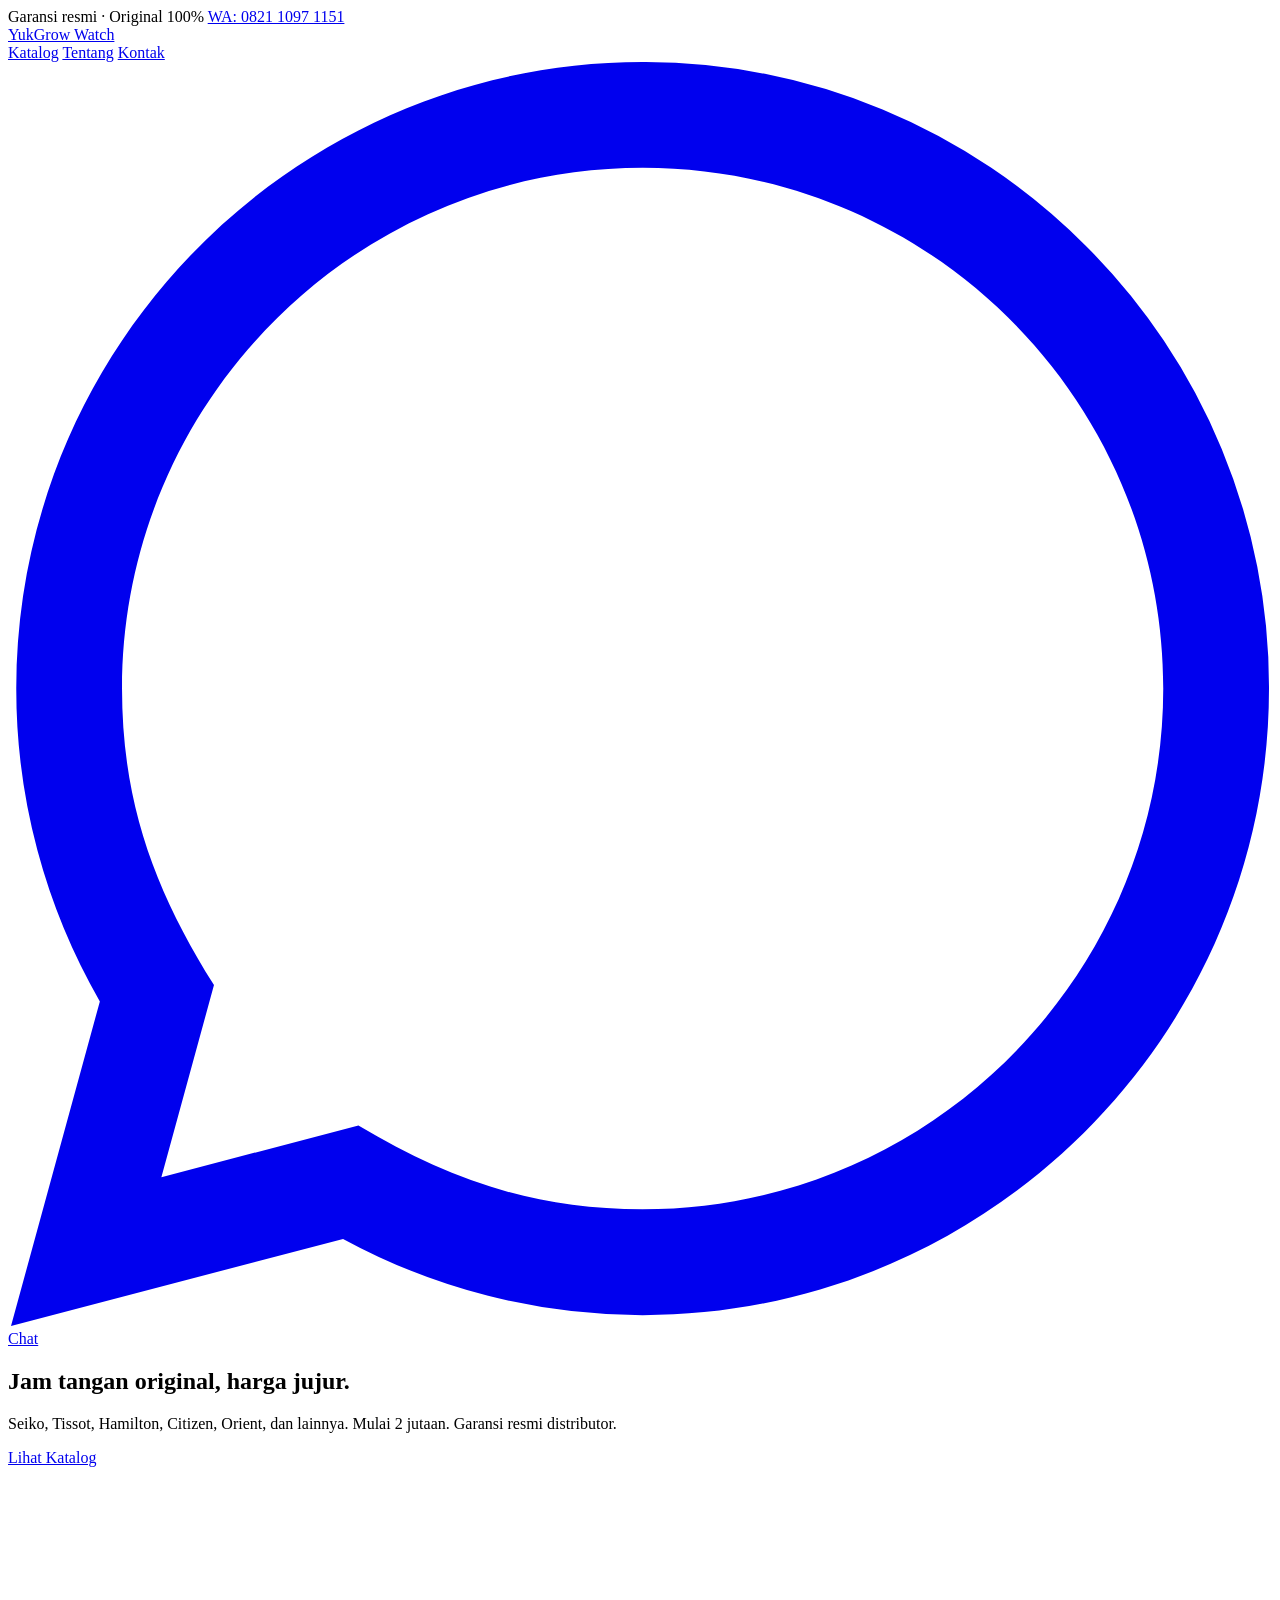
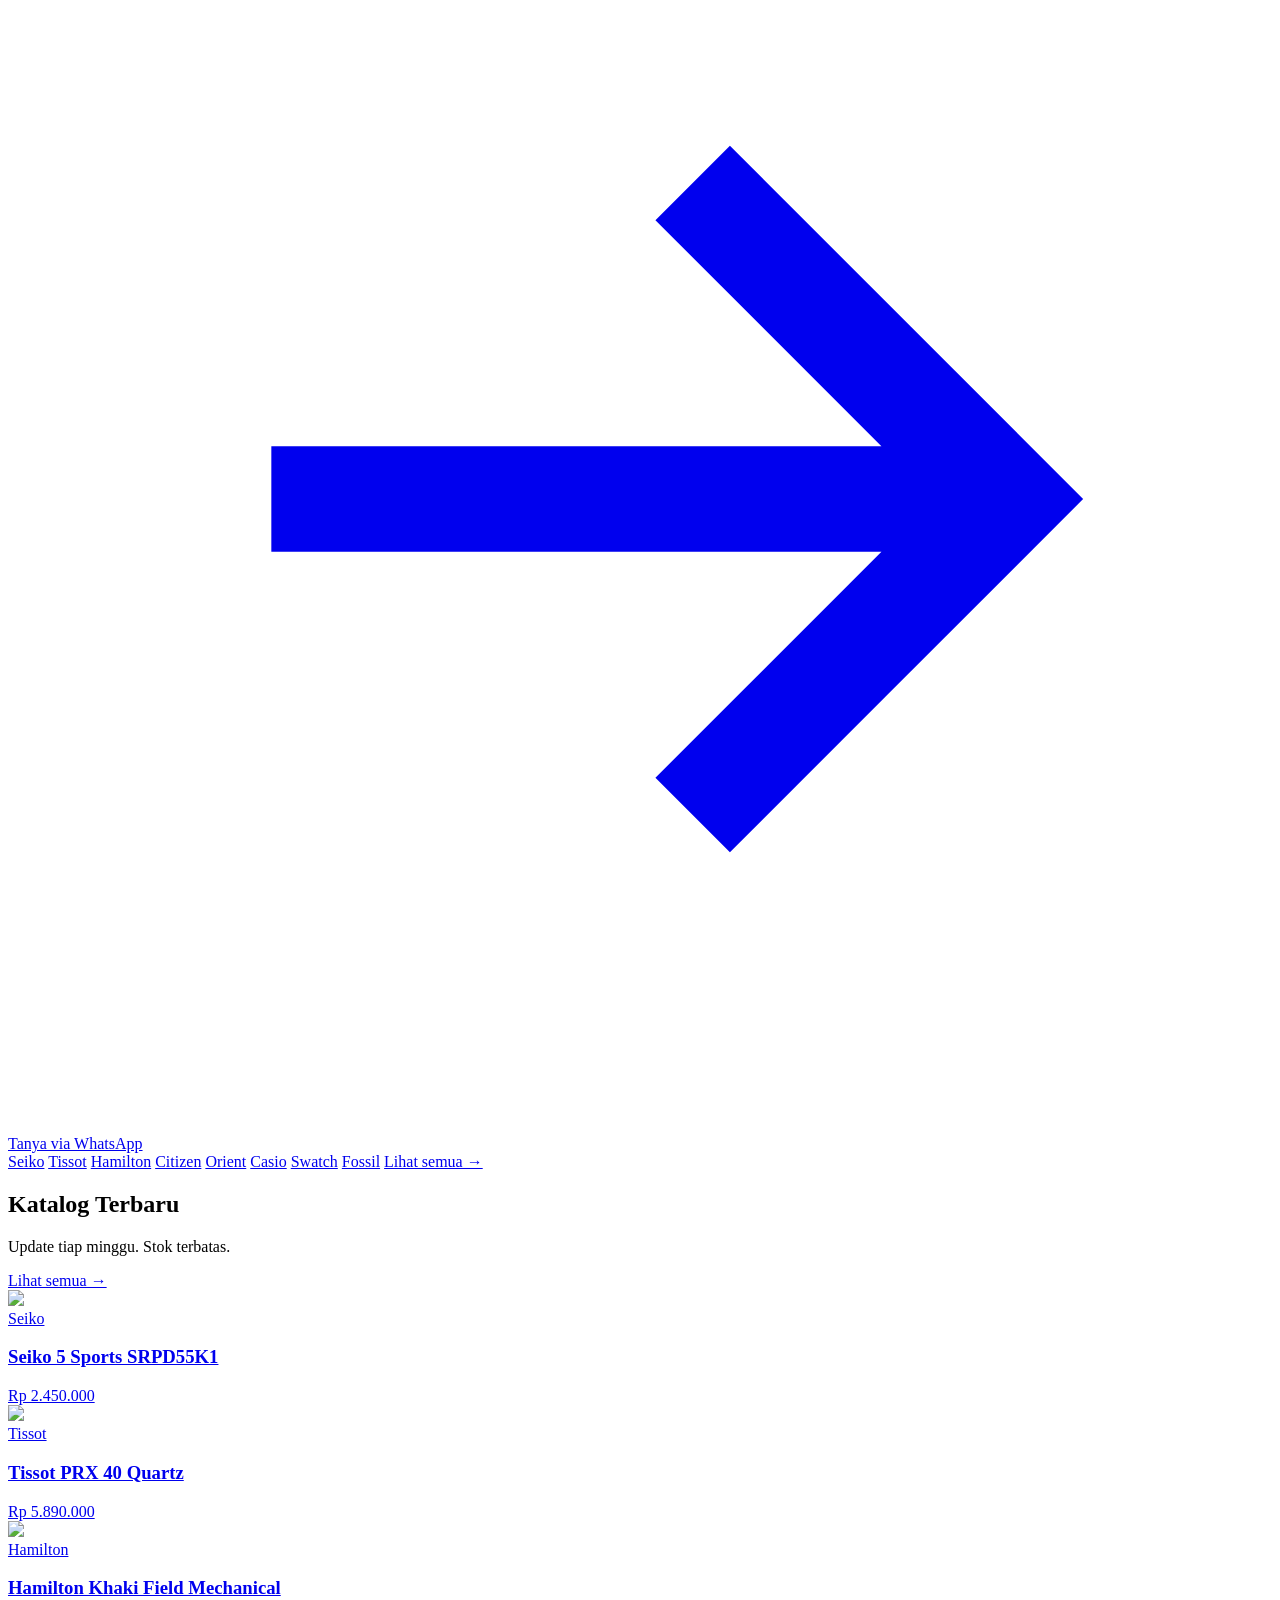
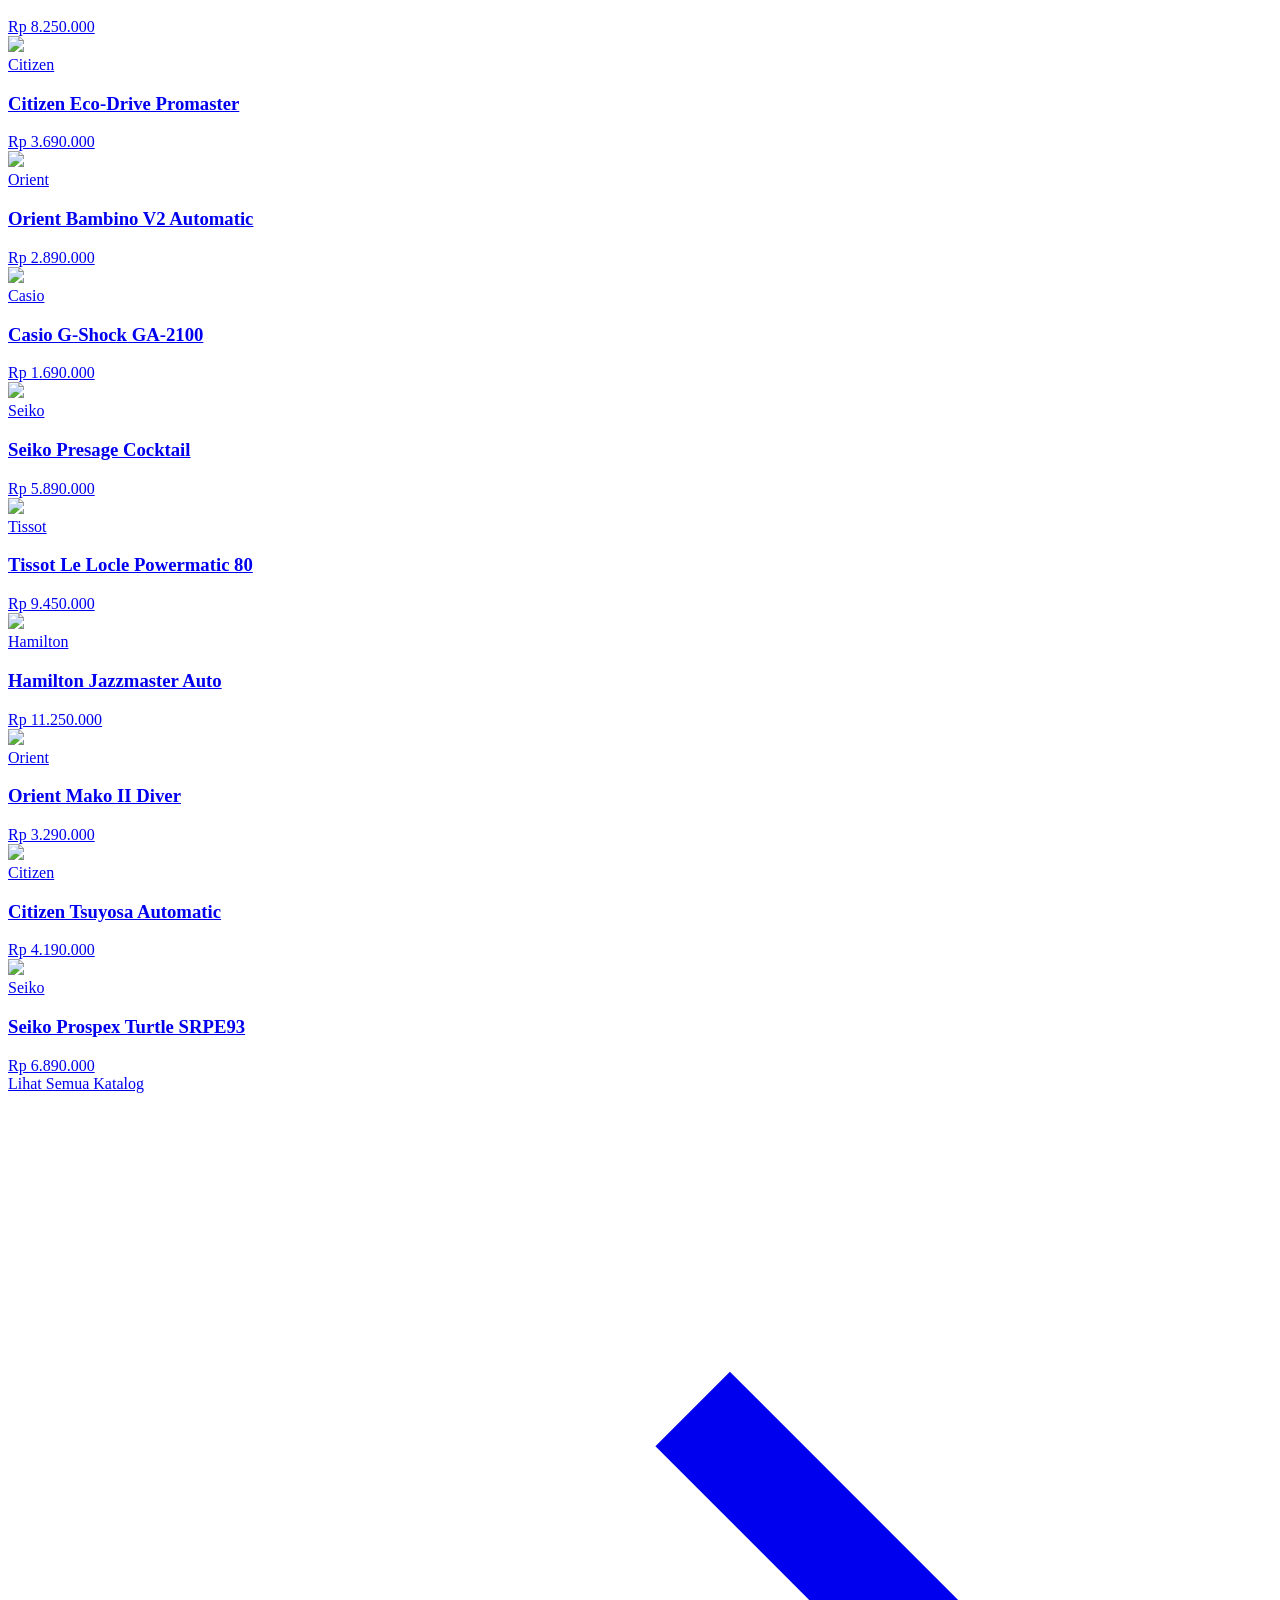
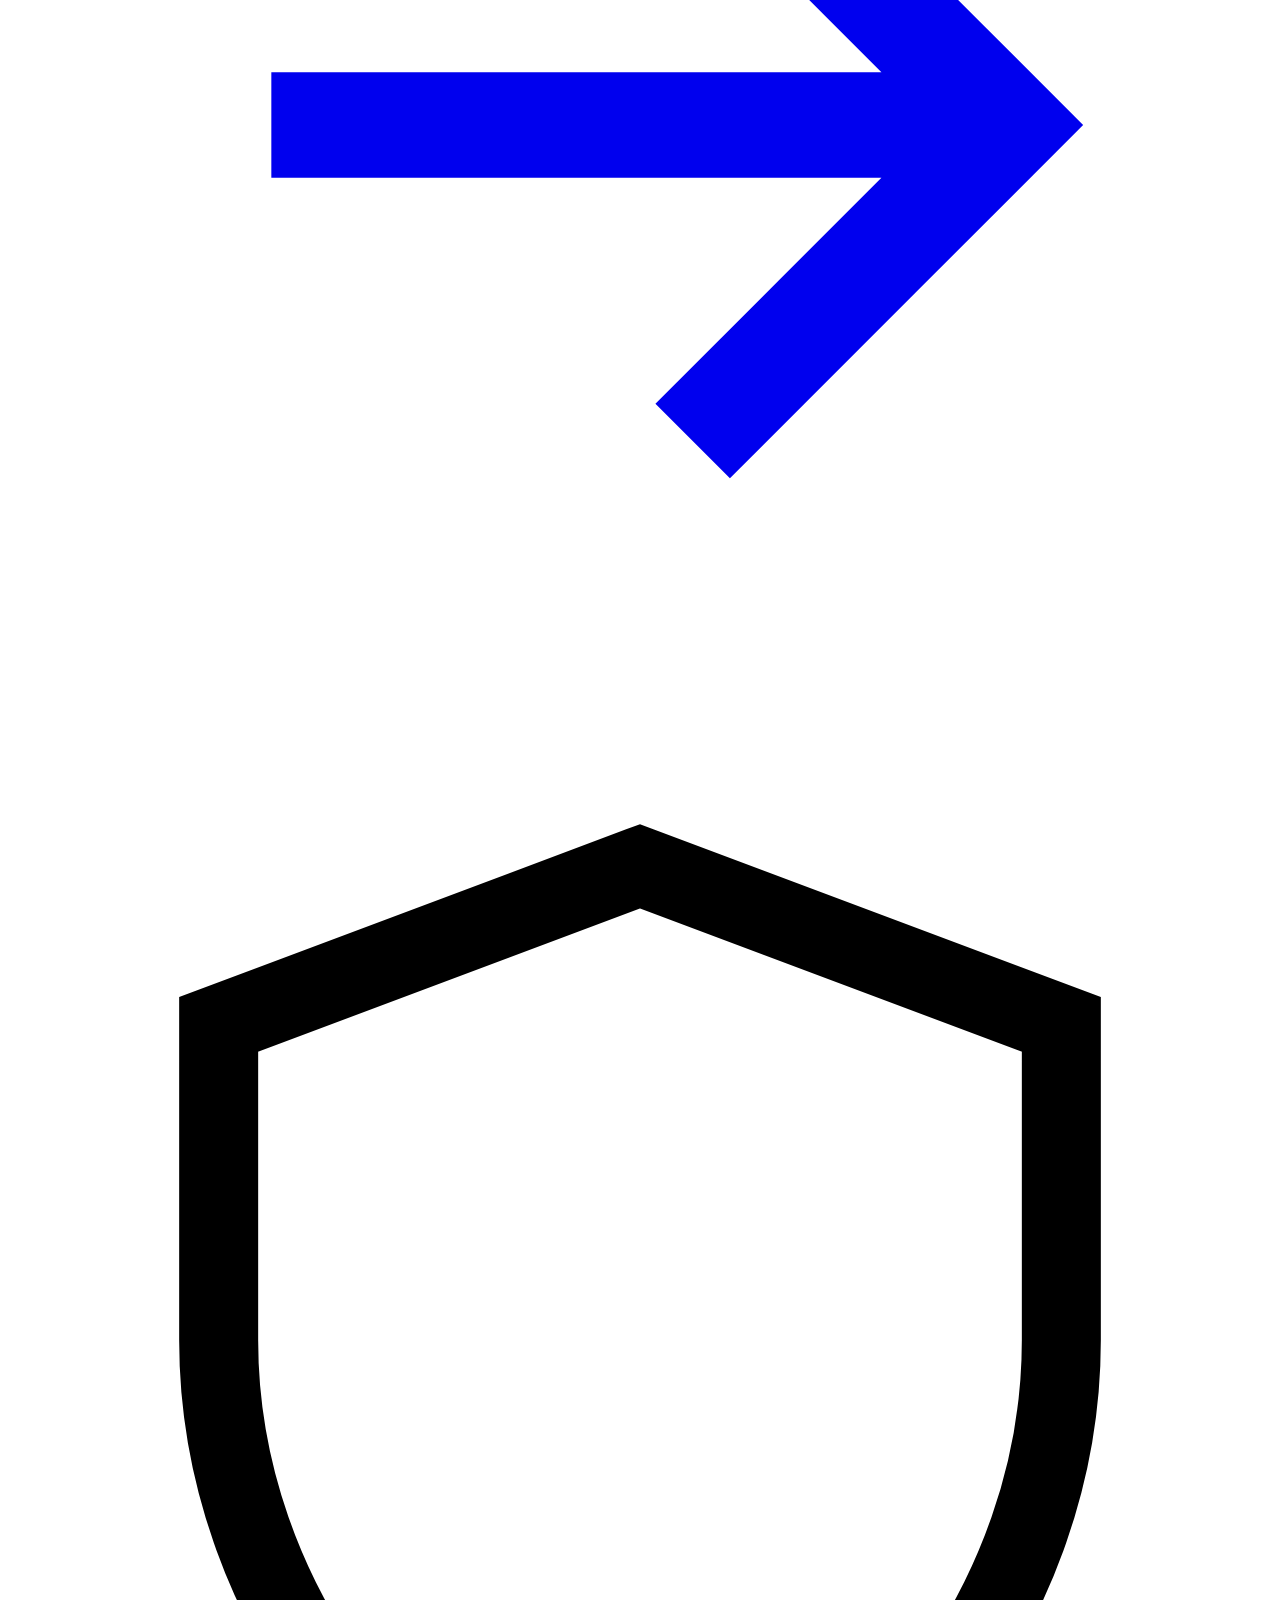
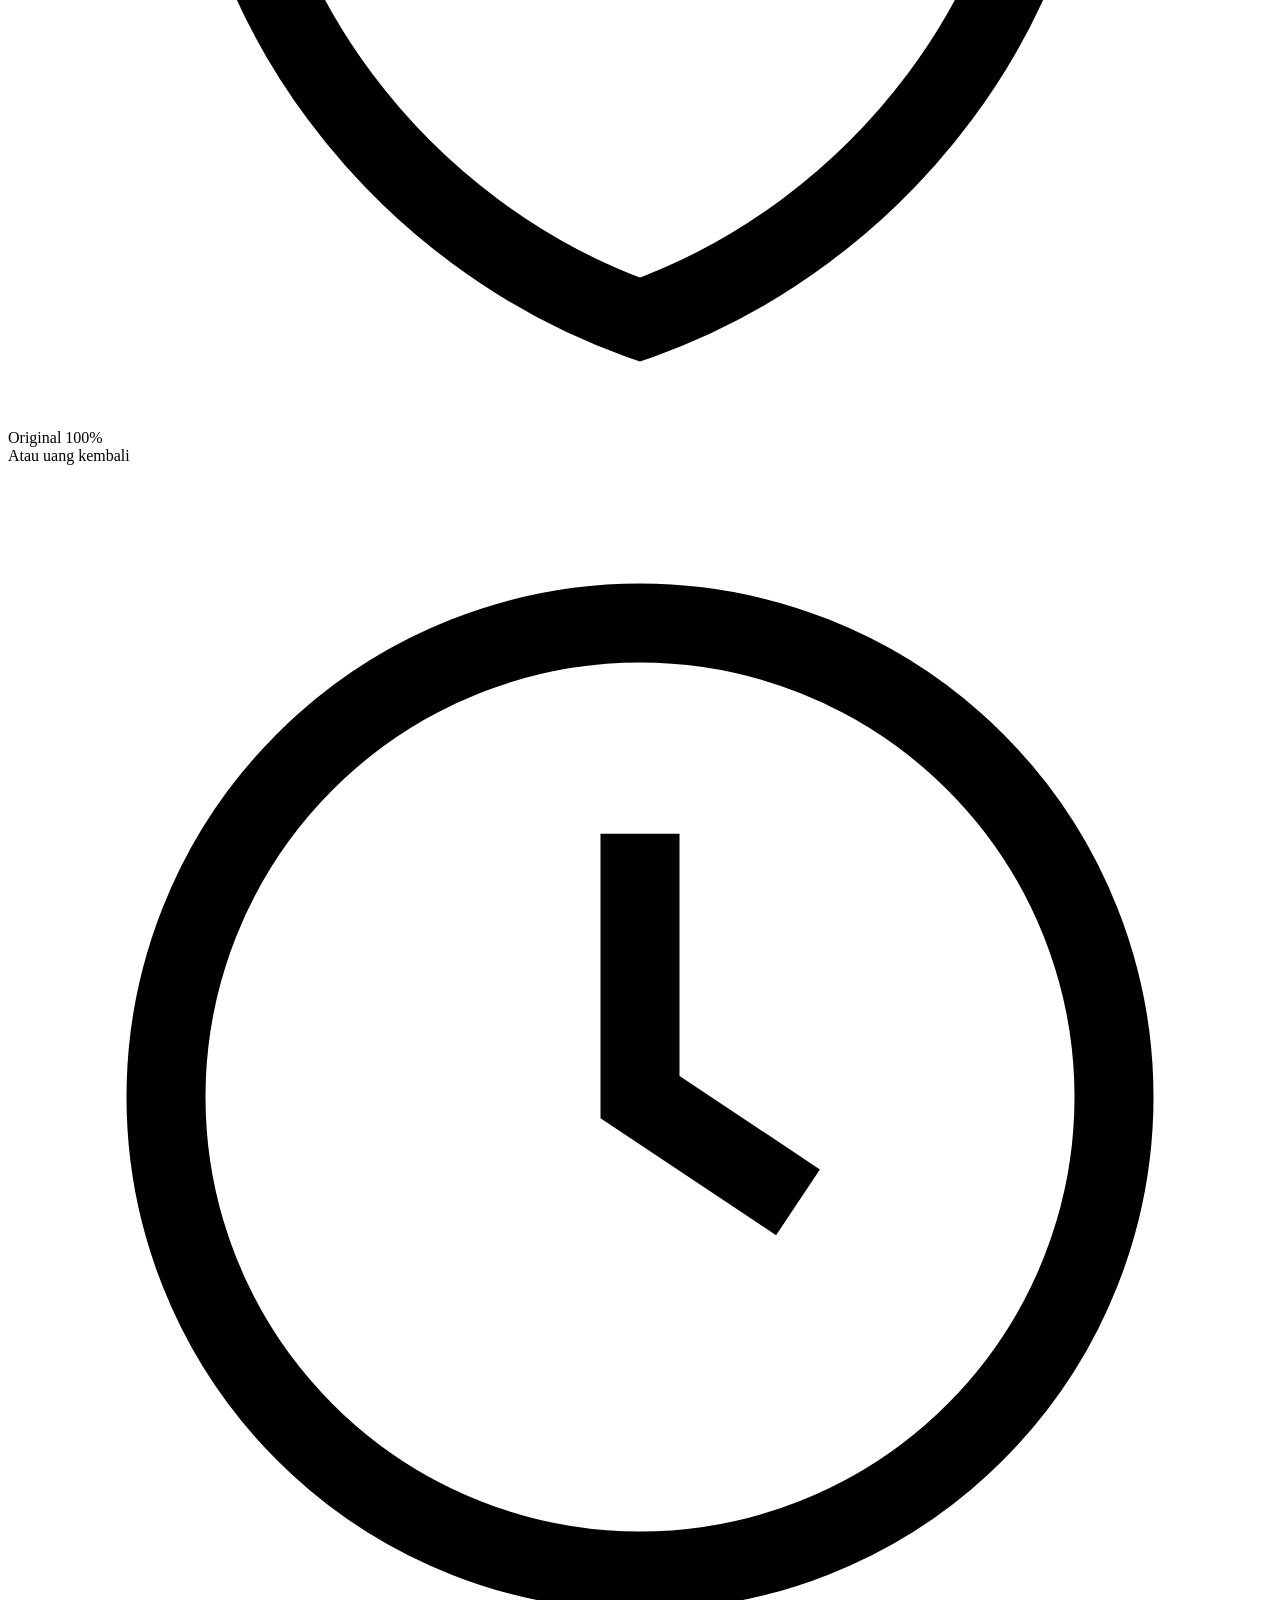
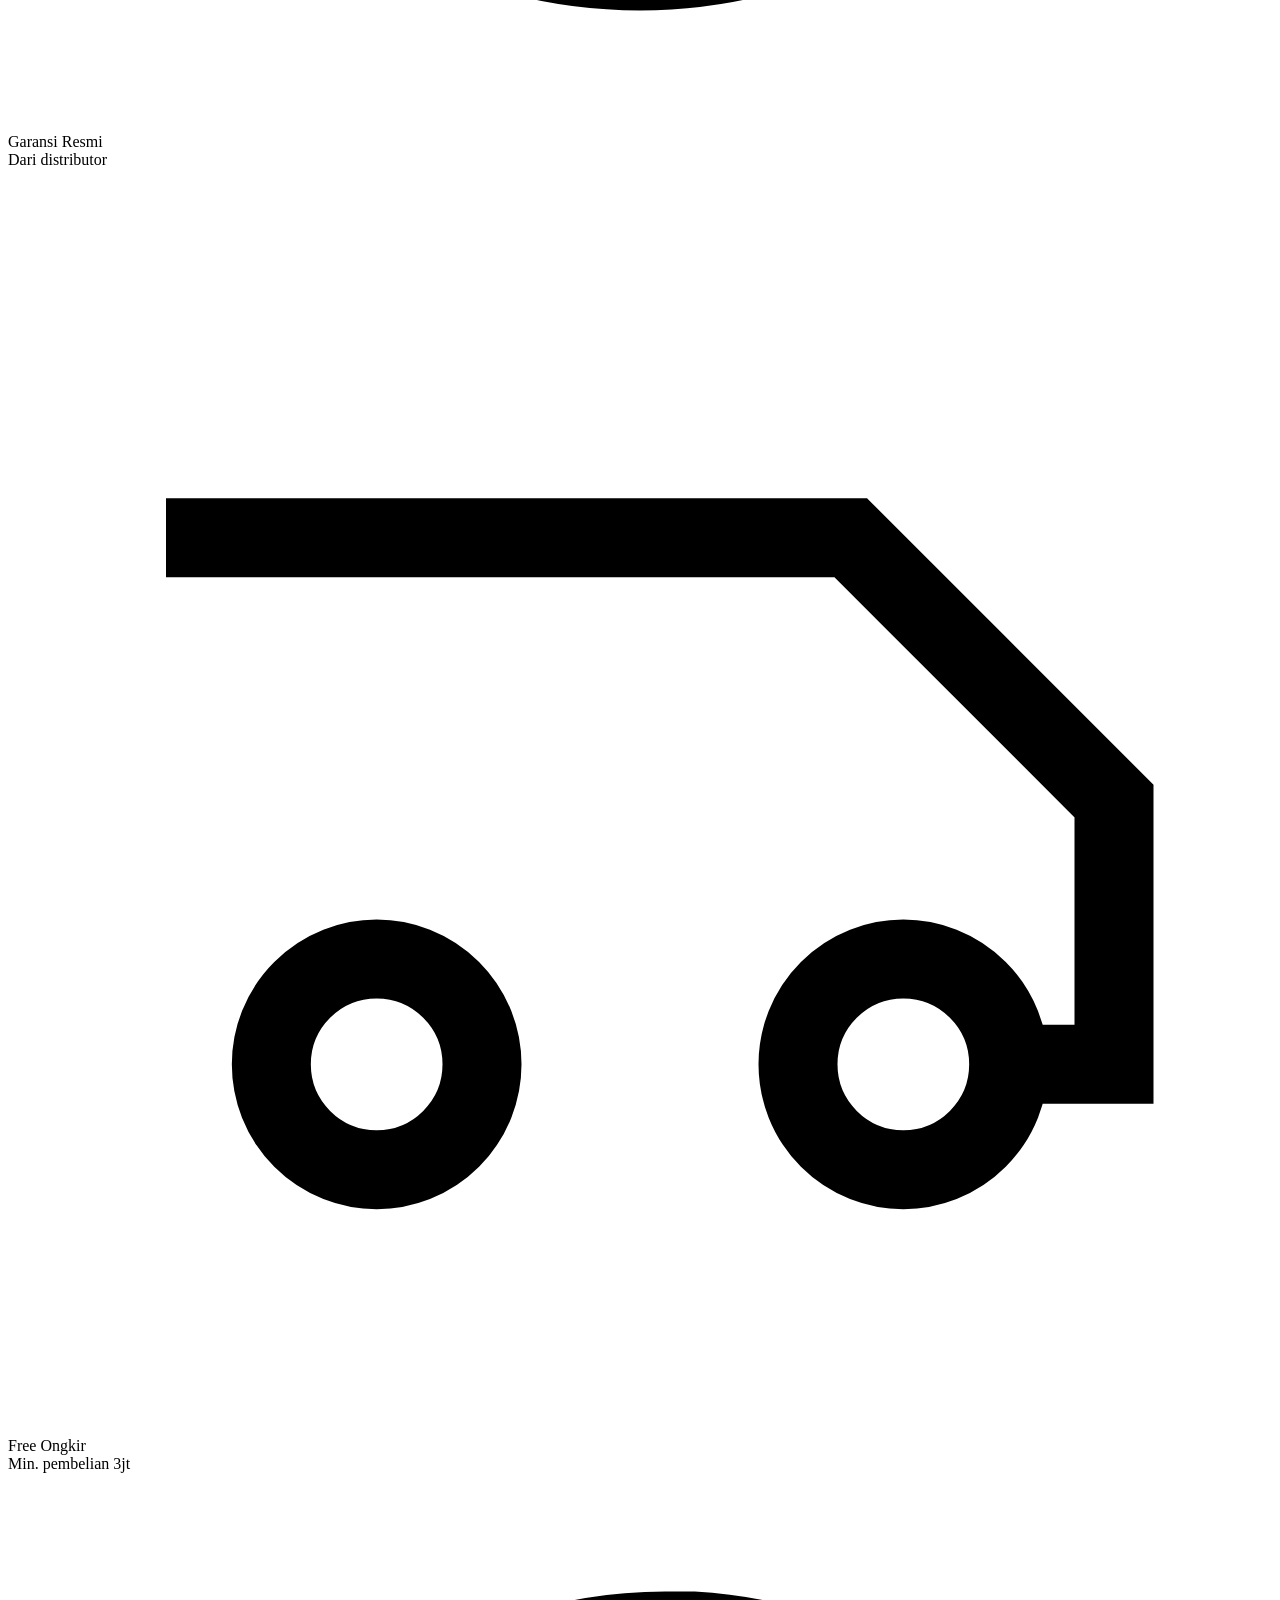
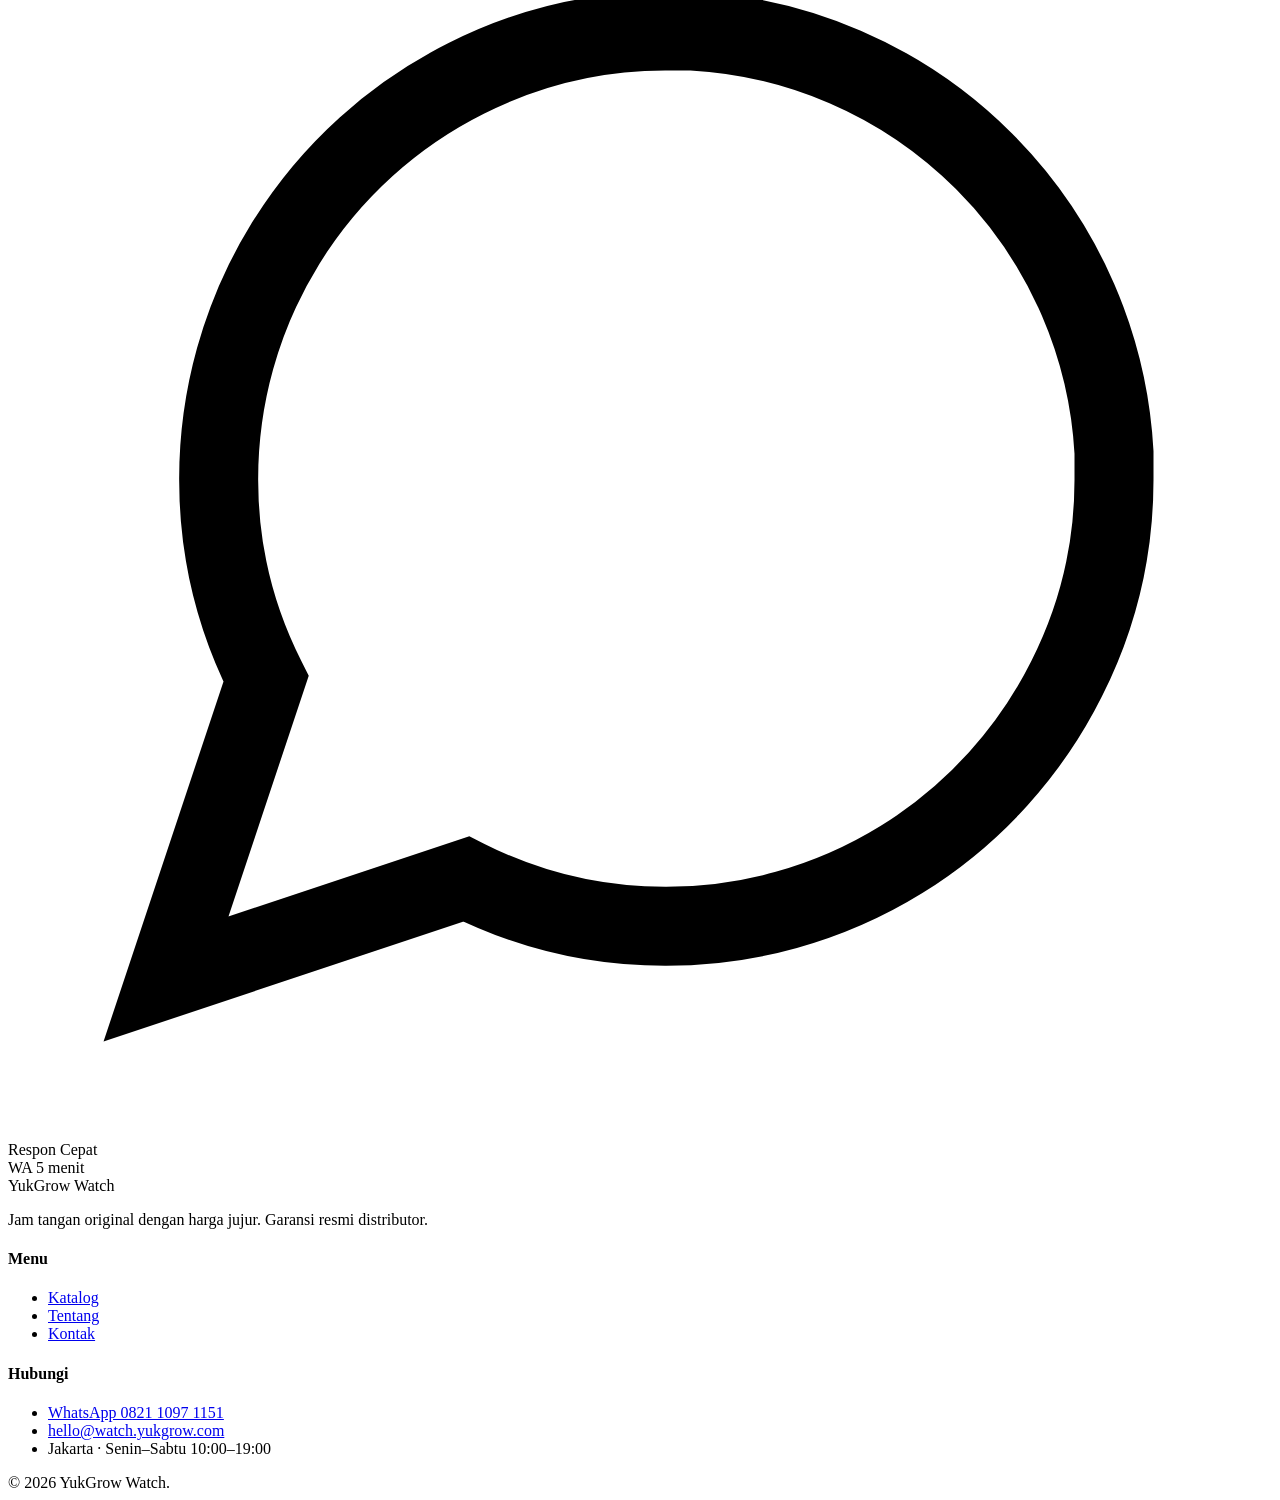
==== commit ec8dc6c9: "redesign: minimalist catalog-first, light palette, brands 1-15jt range" ====
--- a/public/index.html
+++ b/public/index.html
@@ -3,492 +3,284 @@
 <head>
   <meta charset="UTF-8" />
   <meta name="viewport" content="width=device-width, initial-scale=1.0" />
-  <title>YUKGROW WATCH — Authenticated Luxury Timepieces</title>
-  <meta name="description" content="Marketplace jam tangan mewah autentik. Rolex, Patek Philippe, Audemars Piguet, dan koleksi grail lainnya. Dijamin original, dengan garansi dan dokumentasi lengkap." />
+  <title>YukGrow Watch — Jam Tangan Original</title>
+  <meta name="description" content="Jual jam tangan original Seiko, Tissot, Hamilton, Citizen, Orient. Harga mulai 2 jutaan, garansi resmi." />
   <link rel="preconnect" href="https://fonts.googleapis.com" />
   <link rel="preconnect" href="https://fonts.gstatic.com" crossorigin />
-  <link href="https://fonts.googleapis.com/css2?family=Cormorant+Garamond:wght@400;500;600;700&family=Inter:wght@300;400;500;600;700&display=swap" rel="stylesheet" />
+  <link href="https://fonts.googleapis.com/css2?family=Inter:wght@300;400;500;600;700&display=swap" rel="stylesheet" />
   <script src="https://cdn.tailwindcss.com"></script>
   <script>
     tailwind.config = {
       theme: {
         extend: {
           colors: {
-            ink:    '#0A0A0B',
-            obsidian: '#111114',
-            graphite: '#1A1A1F',
-            smoke:  '#2A2A30',
-            bone:   '#F5F1EA',
-            champagne: '#C9A961',
-            champagneSoft: '#E5C98A',
-            copper: '#B87333',
+            ink: '#111827',
+            muted: '#6B7280',
+            line: '#E5E7EB',
+            soft: '#F9FAFB',
+            accent: '#0F172A',
           },
-          fontFamily: {
-            serif: ['"Cormorant Garamond"', 'serif'],
-            sans:  ['Inter', 'system-ui', 'sans-serif'],
-          },
-          letterSpacing: {
-            'widest-2': '0.3em',
-          }
+          fontFamily: { sans: ['Inter','system-ui','sans-serif'] }
         }
       }
     }
   </script>
   <link rel="stylesheet" href="./assets/style.css" />
 </head>
-<body class="bg-ink text-bone font-sans antialiased selection:bg-champagne selection:text-ink">
-
-  <!-- ANNOUNCEMENT BAR -->
-  <div class="bg-graphite border-b border-smoke text-bone/70 text-[11px] tracking-widest uppercase">
-    <div class="max-w-[1400px] mx-auto px-6 py-2.5 flex items-center justify-between">
-      <span class="hidden md:block">Free Authentication · Garansi Original 100%</span>
-      <span class="flex-1 md:flex-none text-center">Pengiriman Asuransi ke Seluruh Indonesia</span>
-      <span class="hidden md:block">+62 821 1097 1151</span>
+<body class="bg-white text-ink font-sans antialiased">
+
+  <!-- TOP BAR -->
+  <div class="bg-soft border-b border-line text-xs text-muted">
+    <div class="max-w-6xl mx-auto px-4 py-2 flex items-center justify-between">
+      <span>Garansi resmi · Original 100%</span>
+      <a href="https://wa.me/628211097151" class="hover:text-ink">WA: 0821 1097 1151</a>
     </div>
   </div>
 
-  <!-- NAVBAR -->
-  <header id="nav" class="sticky top-0 z-50 bg-ink/85 backdrop-blur-xl border-b border-smoke/60">
-    <div class="max-w-[1400px] mx-auto px-6 h-20 flex items-center justify-between gap-8">
-      <a href="./index.html" class="flex items-center gap-3 group">
-        <span class="w-9 h-9 border border-champagne rounded-full flex items-center justify-center group-hover:bg-champagne group-hover:text-ink transition">
-          <svg class="w-4 h-4" viewBox="0 0 24 24" fill="none" stroke="currentColor" stroke-width="1.5"><circle cx="12" cy="12" r="9"/><path d="M12 7v5l3 2"/></svg>
-        </span>
-        <div class="leading-none">
-          <div class="font-serif text-xl tracking-wide">YUKGROW</div>
-          <div class="text-[10px] tracking-widest-2 text-champagne uppercase mt-0.5">Watch Atelier</div>
-        </div>
+  <!-- NAV -->
+  <header class="sticky top-0 z-40 bg-white border-b border-line">
+    <div class="max-w-6xl mx-auto px-4 h-16 flex items-center justify-between">
+      <a href="./index.html" class="flex items-center gap-2">
+        <span class="w-7 h-7 rounded-full border-2 border-ink"></span>
+        <span class="font-semibold tracking-tight">YukGrow Watch</span>
       </a>
-
-      <nav class="hidden lg:flex items-center gap-9 text-sm">
-        <a href="./collection.html" class="hover:text-champagne transition">Collection</a>
-        <a href="./collection.html#brands" class="hover:text-champagne transition">Brands</a>
-        <a href="./about.html" class="hover:text-champagne transition">Heritage</a>
-        <a href="./about.html#authenticity" class="hover:text-champagne transition">Authenticity</a>
-        <a href="./contact.html" class="hover:text-champagne transition">Contact</a>
+      <nav class="hidden md:flex items-center gap-7 text-sm text-muted">
+        <a href="./collection.html" class="hover:text-ink">Katalog</a>
+        <a href="./about.html" class="hover:text-ink">Tentang</a>
+        <a href="./contact.html" class="hover:text-ink">Kontak</a>
       </nav>
-
-      <div class="flex items-center gap-3">
-        <button aria-label="Search" class="w-10 h-10 rounded-full border border-smoke hover:border-champagne hover:text-champagne transition flex items-center justify-center">
-          <svg class="w-4 h-4" fill="none" stroke="currentColor" stroke-width="1.5" viewBox="0 0 24 24"><circle cx="11" cy="11" r="7"/><path d="m21 21-4.35-4.35"/></svg>
-        </button>
-        <a href="https://wa.me/628211097151" target="_blank" class="hidden sm:inline-flex items-center gap-2 px-5 h-10 rounded-full bg-champagne text-ink text-xs font-semibold tracking-widest uppercase hover:bg-champagneSoft transition">
-          <svg class="w-3.5 h-3.5" fill="currentColor" viewBox="0 0 24 24"><path d="M.057 24l1.687-6.163a11.867 11.867 0 0 1-1.587-5.946C.16 5.335 5.495 0 12.05 0a11.817 11.817 0 0 1 8.413 3.488 11.824 11.824 0 0 1 3.48 8.414c-.003 6.557-5.338 11.892-11.893 11.892a11.9 11.9 0 0 1-5.688-1.448L.057 24zm6.597-3.807c1.676.995 3.276 1.591 5.392 1.592 5.448 0 9.886-4.434 9.889-9.885.002-5.462-4.415-9.89-9.881-9.892-5.452 0-9.887 4.434-9.889 9.884-.001 2.225.651 3.891 1.746 5.634l-.999 3.648 3.742-.981zm11.387-5.464c-.074-.124-.272-.198-.57-.347-.297-.149-1.758-.868-2.031-.967-.272-.099-.47-.149-.669.149-.198.297-.768.967-.941 1.165-.173.198-.347.223-.644.074-.297-.149-1.255-.462-2.39-1.475-.883-.788-1.48-1.761-1.653-2.059-.173-.297-.018-.458.13-.606.134-.133.297-.347.446-.521.151-.172.2-.296.3-.495.099-.198.05-.371-.025-.52-.075-.149-.669-1.611-.916-2.206-.242-.579-.487-.501-.669-.51l-.57-.01c-.198 0-.52.074-.792.372s-1.04 1.016-1.04 2.479 1.065 2.876 1.213 3.074c.149.198 2.095 3.2 5.076 4.487.711.306 1.265.489 1.697.626.713.226 1.362.194 1.875.118.572-.085 1.758-.719 2.006-1.413.248-.694.248-1.289.173-1.413z"/></svg>
-          WhatsApp
-        </a>
-        <button id="menuBtn" class="lg:hidden w-10 h-10 rounded-full border border-smoke flex items-center justify-center">
-          <svg class="w-4 h-4" fill="none" stroke="currentColor" stroke-width="1.5" viewBox="0 0 24 24"><path d="M3 6h18M3 12h18M3 18h18"/></svg>
-        </button>
-      </div>
+      <a href="https://wa.me/628211097151" target="_blank" class="inline-flex items-center gap-2 px-4 h-9 rounded-full bg-ink text-white text-xs font-medium hover:bg-accent">
+        <svg class="w-3.5 h-3.5" fill="currentColor" viewBox="0 0 24 24"><path d="M.057 24l1.687-6.163a11.867 11.867 0 0 1-1.587-5.946C.16 5.335 5.495 0 12.05 0a11.817 11.817 0 0 1 8.413 3.488 11.824 11.824 0 0 1 3.48 8.414c-.003 6.557-5.338 11.892-11.893 11.892a11.9 11.9 0 0 1-5.688-1.448L.057 24zm6.597-3.807c1.676.995 3.276 1.591 5.392 1.592 5.448 0 9.886-4.434 9.889-9.885.002-5.462-4.415-9.89-9.881-9.892-5.452 0-9.887 4.434-9.889 9.884-.001 2.225.651 3.891 1.746 5.634l-.999 3.648 3.742-.981z"/></svg>
+        Chat
+      </a>
     </div>
   </header>
 
-  <!-- HERO -->
-  <section class="relative overflow-hidden border-b border-smoke">
-    <div class="absolute inset-0">
-      <img src="https://images.unsplash.com/photo-1523275335684-37898b6baf30?w=2000&q=80" alt="Luxury watch" class="w-full h-full object-cover opacity-40" />
-      <div class="absolute inset-0 bg-gradient-to-r from-ink via-ink/80 to-transparent"></div>
-      <div class="absolute inset-0 bg-gradient-to-t from-ink via-transparent to-transparent"></div>
-    </div>
-
-    <div class="relative max-w-[1400px] mx-auto px-6 pt-24 pb-32 lg:pt-36 lg:pb-44 grid lg:grid-cols-12 gap-10 items-center">
-      <div class="lg:col-span-7 z-10">
-        <div class="flex items-center gap-3 mb-6">
-          <span class="w-10 h-px bg-champagne"></span>
-          <span class="text-[11px] tracking-widest-2 text-champagne uppercase">Authenticated Since 2018</span>
-        </div>
-        <h1 class="font-serif text-5xl md:text-6xl lg:text-7xl leading-[1.05] mb-6">
-          Timepieces of <em class="text-champagne not-italic">Distinction</em>,<br/>
-          curated for <span class="italic">collectors</span>.
-        </h1>
-        <p class="text-bone/70 text-lg max-w-xl mb-10 leading-relaxed">
-          Marketplace jam tangan mewah autentik dari Rolex, Patek Philippe, Audemars Piguet, hingga grail independents. Setiap timepiece melewati 47-point authentication oleh watchmaker bersertifikasi.
-        </p>
-        <div class="flex flex-wrap gap-4">
-          <a href="./collection.html" class="group inline-flex items-center gap-3 px-7 h-12 bg-champagne text-ink text-xs font-semibold tracking-widest-2 uppercase hover:bg-champagneSoft transition">
-            Explore Collection
-            <svg class="w-4 h-4 group-hover:translate-x-1 transition" fill="none" stroke="currentColor" stroke-width="1.5" viewBox="0 0 24 24"><path d="M5 12h14M13 6l6 6-6 6"/></svg>
-          </a>
-          <a href="./contact.html" class="inline-flex items-center gap-3 px-7 h-12 border border-bone/30 text-bone text-xs font-semibold tracking-widest-2 uppercase hover:border-champagne hover:text-champagne transition">
-            Sell Your Watch
-          </a>
-        </div>
-
-        <div class="mt-16 grid grid-cols-3 gap-6 max-w-lg border-t border-smoke pt-8">
-          <div>
-            <div class="font-serif text-3xl text-champagne">2,400+</div>
-            <div class="text-[11px] tracking-widest uppercase text-bone/60 mt-1">Watches Sold</div>
-          </div>
-          <div>
-            <div class="font-serif text-3xl text-champagne">47</div>
-            <div class="text-[11px] tracking-widest uppercase text-bone/60 mt-1">Authentication Pts</div>
-          </div>
-          <div>
-            <div class="font-serif text-3xl text-champagne">100%</div>
-            <div class="text-[11px] tracking-widest uppercase text-bone/60 mt-1">Original Guarantee</div>
-          </div>
-        </div>
-      </div>
-
-      <div class="hidden lg:block lg:col-span-5 relative z-10">
-        <div class="relative aspect-square">
-          <div class="absolute inset-0 bg-gradient-to-br from-champagne/20 to-transparent rounded-full blur-3xl"></div>
-          <img src="https://images.unsplash.com/photo-1587836374828-4dbafa94cf0e?w=900&q=80" alt="Featured watch" class="relative w-full h-full object-cover rounded-sm border border-champagne/20" />
-          <div class="absolute -bottom-6 -left-6 bg-graphite/90 backdrop-blur border border-smoke p-5 max-w-xs">
-            <div class="text-[10px] tracking-widest-2 uppercase text-champagne mb-2">Featured Today</div>
-            <div class="font-serif text-xl mb-1">Patek Philippe Nautilus</div>
-            <div class="text-bone/60 text-xs mb-3">Ref. 5711/1A · 2021 · Full Set</div>
-            <div class="flex items-center justify-between">
-              <span class="font-serif text-2xl text-champagne">Rp 2.4M</span>
-              <a href="./product.html" class="text-[11px] tracking-widest uppercase border-b border-champagne text-champagne pb-0.5 hover:opacity-80">View →</a>
-            </div>
-          </div>
-        </div>
-      </div>
-    </div>
-
-    <!-- Scroll indicator -->
-    <div class="absolute bottom-6 left-1/2 -translate-x-1/2 hidden lg:flex flex-col items-center gap-2 text-bone/40 text-[10px] tracking-widest-2 uppercase">
-      <span>Scroll</span>
-      <span class="w-px h-10 bg-bone/30 animate-pulse"></span>
-    </div>
-  </section>
-
-  <!-- BRAND MARQUEE -->
-  <section class="border-b border-smoke py-10 overflow-hidden">
-    <div class="max-w-[1400px] mx-auto px-6 mb-6 flex items-center gap-3">
-      <span class="w-10 h-px bg-champagne"></span>
-      <span class="text-[11px] tracking-widest-2 uppercase text-champagne">Maisons We Carry</span>
-    </div>
-    <div class="relative">
-      <div class="flex gap-16 animate-marquee whitespace-nowrap">
-        <span class="font-serif text-3xl text-bone/40 hover:text-champagne transition">Rolex</span>
-        <span class="font-serif text-3xl text-bone/40 hover:text-champagne transition">Patek Philippe</span>
-        <span class="font-serif text-3xl text-bone/40 hover:text-champagne transition">Audemars Piguet</span>
-        <span class="font-serif text-3xl text-bone/40 hover:text-champagne transition">Vacheron Constantin</span>
-        <span class="font-serif text-3xl text-bone/40 hover:text-champagne transition">A. Lange & Söhne</span>
-        <span class="font-serif text-3xl text-bone/40 hover:text-champagne transition">Richard Mille</span>
-        <span class="font-serif text-3xl text-bone/40 hover:text-champagne transition">F.P. Journe</span>
-        <span class="font-serif text-3xl text-bone/40 hover:text-champagne transition">Jaeger-LeCoultre</span>
-        <span class="font-serif text-3xl text-bone/40 hover:text-champagne transition">Omega</span>
-        <span class="font-serif text-3xl text-bone/40 hover:text-champagne transition">Cartier</span>
-        <span class="font-serif text-3xl text-bone/40 hover:text-champagne transition">IWC</span>
-        <span class="font-serif text-3xl text-bone/40 hover:text-champagne transition">Hublot</span>
-        <span class="font-serif text-3xl text-bone/40 hover:text-champagne transition">Rolex</span>
-        <span class="font-serif text-3xl text-bone/40 hover:text-champagne transition">Patek Philippe</span>
-        <span class="font-serif text-3xl text-bone/40 hover:text-champagne transition">Audemars Piguet</span>
-      </div>
-    </div>
-  </section>
-
-  <!-- FEATURED COLLECTION -->
-  <section class="border-b border-smoke">
-    <div class="max-w-[1400px] mx-auto px-6 py-24">
-      <div class="flex flex-wrap items-end justify-between gap-6 mb-14">
-        <div>
-          <div class="flex items-center gap-3 mb-4">
-            <span class="w-10 h-px bg-champagne"></span>
-            <span class="text-[11px] tracking-widest-2 uppercase text-champagne">Curated Selection</span>
-          </div>
-          <h2 class="font-serif text-4xl md:text-5xl">The Grail Collection</h2>
-          <p class="text-bone/60 mt-3 max-w-xl">Pilihan personal kurator kami minggu ini — dari sport-luxury icon hingga independent watchmaking masterpiece.</p>
-        </div>
-        <a href="./collection.html" class="text-xs tracking-widest-2 uppercase border-b border-champagne text-champagne pb-1 hover:opacity-80">View All Collection →</a>
-      </div>
-
-      <div class="grid grid-cols-1 md:grid-cols-2 lg:grid-cols-4 gap-6">
-        <!-- Card 1 -->
-        <a href="./product.html" class="group block">
-          <div class="relative aspect-[4/5] overflow-hidden bg-graphite mb-4">
-            <img src="https://images.unsplash.com/photo-1622434641406-a158123450f9?w=600&q=80" class="w-full h-full object-cover group-hover:scale-105 transition duration-700"/>
-            <div class="absolute top-4 left-4 bg-ink/80 backdrop-blur px-3 py-1 text-[10px] tracking-widest uppercase text-champagne">New Arrival</div>
-            <div class="absolute inset-0 bg-gradient-to-t from-ink/80 via-transparent to-transparent"></div>
-            <button class="absolute bottom-4 right-4 w-10 h-10 rounded-full bg-champagne text-ink flex items-center justify-center opacity-0 group-hover:opacity-100 translate-y-2 group-hover:translate-y-0 transition">
-              <svg class="w-4 h-4" fill="none" stroke="currentColor" stroke-width="2" viewBox="0 0 24 24"><path d="M5 12h14M13 6l6 6-6 6"/></svg>
-            </button>
-          </div>
-          <div class="text-[10px] tracking-widest-2 uppercase text-champagne mb-1.5">Patek Philippe</div>
-          <h3 class="font-serif text-xl leading-tight mb-1 group-hover:text-champagne transition">Nautilus 5711/1A-014</h3>
-          <div class="text-bone/50 text-xs mb-3">2022 · Olive Green · Full Set</div>
-          <div class="flex items-end justify-between">
-            <span class="font-serif text-lg text-champagne">Rp 2.450.000.000</span>
-            <span class="text-[10px] tracking-widest uppercase text-bone/50">Mint</span>
-          </div>
-        </a>
-
-        <!-- Card 2 -->
-        <a href="./product.html" class="group block">
-          <div class="relative aspect-[4/5] overflow-hidden bg-graphite mb-4">
-            <img src="https://images.unsplash.com/photo-1548171915-e5c8b1c2e5b6?w=600&q=80" class="w-full h-full object-cover group-hover:scale-105 transition duration-700"/>
-            <div class="absolute inset-0 bg-gradient-to-t from-ink/80 via-transparent to-transparent"></div>
-            <button class="absolute bottom-4 right-4 w-10 h-10 rounded-full bg-champagne text-ink flex items-center justify-center opacity-0 group-hover:opacity-100 translate-y-2 group-hover:translate-y-0 transition">
-              <svg class="w-4 h-4" fill="none" stroke="currentColor" stroke-width="2" viewBox="0 0 24 24"><path d="M5 12h14M13 6l6 6-6 6"/></svg>
-            </button>
-          </div>
-          <div class="text-[10px] tracking-widest-2 uppercase text-champagne mb-1.5">Rolex</div>
-          <h3 class="font-serif text-xl leading-tight mb-1 group-hover:text-champagne transition">Daytona 116500LN</h3>
-          <div class="text-bone/50 text-xs mb-3">2023 · White Dial · Full Set</div>
-          <div class="flex items-end justify-between">
-            <span class="font-serif text-lg text-champagne">Rp 645.000.000</span>
-            <span class="text-[10px] tracking-widest uppercase text-bone/50">Unworn</span>
-          </div>
-        </a>
-
-        <!-- Card 3 -->
-        <a href="./product.html" class="group block">
-          <div class="relative aspect-[4/5] overflow-hidden bg-graphite mb-4">
-            <img src="https://images.unsplash.com/photo-1606293459725-b1c08eaa3408?w=600&q=80" class="w-full h-full object-cover group-hover:scale-105 transition duration-700"/>
-            <div class="absolute top-4 left-4 bg-champagne text-ink px-3 py-1 text-[10px] tracking-widest uppercase font-semibold">Featured</div>
-            <div class="absolute inset-0 bg-gradient-to-t from-ink/80 via-transparent to-transparent"></div>
-            <button class="absolute bottom-4 right-4 w-10 h-10 rounded-full bg-champagne text-ink flex items-center justify-center opacity-0 group-hover:opacity-100 translate-y-2 group-hover:translate-y-0 transition">
-              <svg class="w-4 h-4" fill="none" stroke="currentColor" stroke-width="2" viewBox="0 0 24 24"><path d="M5 12h14M13 6l6 6-6 6"/></svg>
-            </button>
-          </div>
-          <div class="text-[10px] tracking-widest-2 uppercase text-champagne mb-1.5">Audemars Piguet</div>
-          <h3 class="font-serif text-xl leading-tight mb-1 group-hover:text-champagne transition">Royal Oak 15500ST</h3>
-          <div class="text-bone/50 text-xs mb-3">2021 · Blue Dial · Full Set</div>
-          <div class="flex items-end justify-between">
-            <span class="font-serif text-lg text-champagne">Rp 875.000.000</span>
-            <span class="text-[10px] tracking-widest uppercase text-bone/50">Excellent</span>
-          </div>
-        </a>
-
-        <!-- Card 4 -->
-        <a href="./product.html" class="group block">
-          <div class="relative aspect-[4/5] overflow-hidden bg-graphite mb-4">
-            <img src="https://images.unsplash.com/photo-1639037687665-37e7e810cdfd?w=600&q=80" class="w-full h-full object-cover group-hover:scale-105 transition duration-700"/>
-            <div class="absolute inset-0 bg-gradient-to-t from-ink/80 via-transparent to-transparent"></div>
-            <button class="absolute bottom-4 right-4 w-10 h-10 rounded-full bg-champagne text-ink flex items-center justify-center opacity-0 group-hover:opacity-100 translate-y-2 group-hover:translate-y-0 transition">
-              <svg class="w-4 h-4" fill="none" stroke="currentColor" stroke-width="2" viewBox="0 0 24 24"><path d="M5 12h14M13 6l6 6-6 6"/></svg>
-            </button>
-          </div>
-          <div class="text-[10px] tracking-widest-2 uppercase text-champagne mb-1.5">A. Lange & Söhne</div>
-          <h3 class="font-serif text-xl leading-tight mb-1 group-hover:text-champagne transition">Lange 1 Moonphase</h3>
-          <div class="text-bone/50 text-xs mb-3">2020 · Pink Gold · Full Set</div>
-          <div class="flex items-end justify-between">
-            <span class="font-serif text-lg text-champagne">Rp 1.250.000.000</span>
-            <span class="text-[10px] tracking-widest uppercase text-bone/50">Mint</span>
-          </div>
-        </a>
-      </div>
-    </div>
-  </section>
-
-  <!-- AUTHENTICATION PROCESS -->
-  <section class="border-b border-smoke bg-obsidian">
-    <div class="max-w-[1400px] mx-auto px-6 py-24 grid lg:grid-cols-12 gap-12 items-center">
-      <div class="lg:col-span-5">
-        <div class="relative aspect-[4/5] overflow-hidden">
-          <img src="https://images.unsplash.com/photo-1509048191080-d2984bad6ae5?w=900&q=80" class="w-full h-full object-cover"/>
-          <div class="absolute inset-0 bg-gradient-to-t from-obsidian/80 via-transparent to-transparent"></div>
-        </div>
-      </div>
-      <div class="lg:col-span-7">
-        <div class="flex items-center gap-3 mb-4">
-          <span class="w-10 h-px bg-champagne"></span>
-          <span class="text-[11px] tracking-widest-2 uppercase text-champagne">Our Promise</span>
-        </div>
-        <h2 class="font-serif text-4xl md:text-5xl mb-6 leading-tight">Every timepiece, <em class="text-champagne not-italic">authenticated.</em></h2>
-        <p class="text-bone/70 mb-10 max-w-xl leading-relaxed">
-          Setiap jam yang masuk ke koleksi kami melewati 47-point inspection oleh watchmaker bersertifikasi. Movement, case, dial, bracelet — semua diperiksa di bawah mikroskop dan timegrapher.
-        </p>
-
-        <div class="grid sm:grid-cols-2 gap-x-10 gap-y-8">
-          <div class="border-l border-champagne/40 pl-5">
-            <div class="font-serif text-3xl text-champagne mb-2">01</div>
-            <h4 class="font-medium mb-1.5">Visual Inspection</h4>
-            <p class="text-bone/60 text-sm leading-relaxed">Pemeriksaan case, dial, hands, dan bracelet di bawah 10x magnification.</p>
-          </div>
-          <div class="border-l border-champagne/40 pl-5">
-            <div class="font-serif text-3xl text-champagne mb-2">02</div>
-            <h4 class="font-medium mb-1.5">Movement Analysis</h4>
-            <p class="text-bone/60 text-sm leading-relaxed">Caliber verification, timegrapher test, dan power reserve check.</p>
-          </div>
-          <div class="border-l border-champagne/40 pl-5">
-            <div class="font-serif text-3xl text-champagne mb-2">03</div>
-            <h4 class="font-medium mb-1.5">Documentation</h4>
-            <p class="text-bone/60 text-sm leading-relaxed">Cross-check serial number dengan database pabrikan dan riwayat servis.</p>
-          </div>
-          <div class="border-l border-champagne/40 pl-5">
-            <div class="font-serif text-3xl text-champagne mb-2">04</div>
-            <h4 class="font-medium mb-1.5">Final Certification</h4>
-            <p class="text-bone/60 text-sm leading-relaxed">Sertifikat keaslian YukGrow & garansi mekanikal 12 bulan.</p>
-          </div>
-        </div>
-
-        <a href="./about.html#authenticity" class="inline-flex items-center gap-3 mt-10 text-xs tracking-widest-2 uppercase border-b border-champagne text-champagne pb-1 hover:opacity-80">
-          Learn About Our Process →
-        </a>
-      </div>
-    </div>
-  </section>
-
-  <!-- SERVICES -->
-  <section class="border-b border-smoke">
-    <div class="max-w-[1400px] mx-auto px-6 py-24">
-      <div class="text-center max-w-2xl mx-auto mb-16">
-        <div class="flex items-center justify-center gap-3 mb-4">
-          <span class="w-10 h-px bg-champagne"></span>
-          <span class="text-[11px] tracking-widest-2 uppercase text-champagne">Concierge</span>
-          <span class="w-10 h-px bg-champagne"></span>
-        </div>
-        <h2 class="font-serif text-4xl md:text-5xl mb-4">More than a marketplace.</h2>
-        <p class="text-bone/60">Layanan lengkap untuk kolektor — dari sourcing grail piece hingga consignment dengan global reach.</p>
-      </div>
-
-      <div class="grid md:grid-cols-3 gap-6">
-        <div class="group p-8 border border-smoke hover:border-champagne/40 hover:bg-graphite/30 transition">
-          <svg class="w-10 h-10 text-champagne mb-6" fill="none" stroke="currentColor" stroke-width="1" viewBox="0 0 24 24"><circle cx="12" cy="12" r="10"/><path d="M12 6v6l4 2"/></svg>
-          <h3 class="font-serif text-2xl mb-3">Sourcing</h3>
-          <p class="text-bone/60 text-sm leading-relaxed mb-5">Cari grail piece spesifik? Tim kami punya jaringan global untuk hunt watch yang kamu inginkan.</p>
-          <a href="./contact.html" class="text-[11px] tracking-widest-2 uppercase text-champagne border-b border-champagne pb-0.5 group-hover:opacity-80">Request Search →</a>
-        </div>
-        <div class="group p-8 border border-smoke hover:border-champagne/40 hover:bg-graphite/30 transition">
-          <svg class="w-10 h-10 text-champagne mb-6" fill="none" stroke="currentColor" stroke-width="1" viewBox="0 0 24 24"><path d="M12 2v20M5 9l7-7 7 7M5 15l7 7 7-7"/></svg>
-          <h3 class="font-serif text-2xl mb-3">Trade-In</h3>
-          <p class="text-bone/60 text-sm leading-relaxed mb-5">Upgrade koleksi kamu. Kami terima jam lama sebagai partial payment dengan valuasi fair market.</p>
-          <a href="./contact.html" class="text-[11px] tracking-widest-2 uppercase text-champagne border-b border-champagne pb-0.5 group-hover:opacity-80">Get Valuation →</a>
-        </div>
-        <div class="group p-8 border border-smoke hover:border-champagne/40 hover:bg-graphite/30 transition">
-          <svg class="w-10 h-10 text-champagne mb-6" fill="none" stroke="currentColor" stroke-width="1" viewBox="0 0 24 24"><path d="M3 7h18M3 12h18M3 17h18"/></svg>
-          <h3 class="font-serif text-2xl mb-3">Consignment</h3>
-          <p class="text-bone/60 text-sm leading-relaxed mb-5">Titipkan jam kamu untuk dijual. Foto profesional, listing global, dan harga yang fair.</p>
-          <a href="./contact.html" class="text-[11px] tracking-widest-2 uppercase text-champagne border-b border-champagne pb-0.5 group-hover:opacity-80">Start Consignment →</a>
-        </div>
-      </div>
-    </div>
-  </section>
-
-  <!-- TESTIMONIAL -->
-  <section class="border-b border-smoke bg-obsidian relative overflow-hidden">
-    <div class="absolute inset-0 opacity-[0.03]" style="background-image: radial-gradient(circle at 20% 30%, #C9A961 0, transparent 40%), radial-gradient(circle at 80% 70%, #C9A961 0, transparent 40%);"></div>
-    <div class="relative max-w-[1000px] mx-auto px-6 py-24 text-center">
-      <svg class="w-12 h-12 text-champagne/40 mx-auto mb-8" fill="currentColor" viewBox="0 0 24 24"><path d="M9.983 3v7.391c0 5.704-3.731 9.57-8.983 10.609l-.995-2.151c2.432-.917 3.995-3.638 3.995-5.849h-4v-10h9.983zm14.017 0v7.391c0 5.704-3.748 9.571-9 10.609l-.996-2.151c2.433-.917 3.996-3.638 3.996-5.849h-3.983v-10h9.983z"/></svg>
-      <p class="font-serif text-2xl md:text-3xl leading-relaxed mb-10">
-        "Saya beli Patek 5712 di YukGrow Watch tahun lalu. Authentication-nya thorough, packaging-nya museum-grade. Ini benchmark baru buat marketplace jam mewah di Indonesia."
-      </p>
-      <div class="flex items-center justify-center gap-4">
-        <div class="w-12 h-12 rounded-full bg-graphite border border-champagne/40"></div>
-        <div class="text-left">
-          <div class="font-medium">Adrian H.</div>
-          <div class="text-bone/50 text-xs tracking-widest uppercase">Collector · Jakarta</div>
-        </div>
-      </div>
-
-      <div class="flex justify-center gap-2 mt-10">
-        <span class="w-8 h-px bg-champagne"></span>
-        <span class="w-2 h-px bg-bone/30"></span>
-        <span class="w-2 h-px bg-bone/30"></span>
-      </div>
-    </div>
-  </section>
-
-  <!-- CTA -->
-  <section class="border-b border-smoke">
-    <div class="max-w-[1400px] mx-auto px-6 py-24 grid lg:grid-cols-2 gap-12 items-center">
+  <!-- COMPACT HERO -->
+  <section class="border-b border-line bg-soft">
+    <div class="max-w-6xl mx-auto px-4 py-10 md:py-14">
+      <h1 class="text-3xl md:text-4xl font-semibold tracking-tight mb-3">Jam tangan original, harga jujur.</h1>
+      <p class="text-muted max-w-xl mb-6">Seiko, Tissot, Hamilton, Citizen, Orient, dan lainnya. Mulai 2 jutaan. Garansi resmi distributor.</p>
+      <div class="flex flex-wrap gap-3">
+        <a href="./collection.html" class="inline-flex items-center gap-2 px-5 h-10 rounded-md bg-ink text-white text-sm font-medium hover:bg-accent">
+          Lihat Katalog
+          <svg class="w-4 h-4" fill="none" stroke="currentColor" stroke-width="2" viewBox="0 0 24 24"><path d="M5 12h14M13 6l6 6-6 6"/></svg>
+        </a>
+        <a href="https://wa.me/628211097151" target="_blank" class="inline-flex items-center gap-2 px-5 h-10 rounded-md border border-line text-sm font-medium hover:border-ink">Tanya via WhatsApp</a>
+      </div>
+    </div>
+  </section>
+
+  <!-- BRAND CHIPS -->
+  <section class="border-b border-line">
+    <div class="max-w-6xl mx-auto px-4 py-4 flex gap-2 overflow-x-auto text-sm">
+      <a href="./collection.html?brand=seiko" class="shrink-0 px-3 h-8 rounded-full border border-line text-muted hover:border-ink hover:text-ink flex items-center">Seiko</a>
+      <a href="./collection.html?brand=tissot" class="shrink-0 px-3 h-8 rounded-full border border-line text-muted hover:border-ink hover:text-ink flex items-center">Tissot</a>
+      <a href="./collection.html?brand=hamilton" class="shrink-0 px-3 h-8 rounded-full border border-line text-muted hover:border-ink hover:text-ink flex items-center">Hamilton</a>
+      <a href="./collection.html?brand=citizen" class="shrink-0 px-3 h-8 rounded-full border border-line text-muted hover:border-ink hover:text-ink flex items-center">Citizen</a>
+      <a href="./collection.html?brand=orient" class="shrink-0 px-3 h-8 rounded-full border border-line text-muted hover:border-ink hover:text-ink flex items-center">Orient</a>
+      <a href="./collection.html?brand=casio" class="shrink-0 px-3 h-8 rounded-full border border-line text-muted hover:border-ink hover:text-ink flex items-center">Casio</a>
+      <a href="./collection.html?brand=swatch" class="shrink-0 px-3 h-8 rounded-full border border-line text-muted hover:border-ink hover:text-ink flex items-center">Swatch</a>
+      <a href="./collection.html?brand=fossil" class="shrink-0 px-3 h-8 rounded-full border border-line text-muted hover:border-ink hover:text-ink flex items-center">Fossil</a>
+      <a href="./collection.html" class="shrink-0 px-3 h-8 rounded-full text-muted hover:text-ink flex items-center">Lihat semua →</a>
+    </div>
+  </section>
+
+  <!-- CATALOG (the focus) -->
+  <section>
+    <div class="max-w-6xl mx-auto px-4 py-10">
+      <div class="flex items-end justify-between mb-6">
+        <div>
+          <h2 class="text-xl md:text-2xl font-semibold tracking-tight">Katalog Terbaru</h2>
+          <p class="text-sm text-muted mt-1">Update tiap minggu. Stok terbatas.</p>
+        </div>
+        <a href="./collection.html" class="text-sm text-muted hover:text-ink">Lihat semua →</a>
+      </div>
+
+      <div class="grid grid-cols-2 md:grid-cols-3 lg:grid-cols-4 gap-x-4 gap-y-8">
+
+        <a href="./product.html" class="group block">
+          <div class="aspect-square bg-soft mb-3 overflow-hidden">
+            <img src="https://images.unsplash.com/photo-1524805444758-089113d48a6d?w=600&q=80" class="w-full h-full object-cover group-hover:scale-105 transition duration-500"/>
+          </div>
+          <div class="text-xs text-muted mb-0.5">Seiko</div>
+          <h3 class="text-sm font-medium leading-snug mb-1 group-hover:underline">Seiko 5 Sports SRPD55K1</h3>
+          <div class="text-sm font-semibold">Rp 2.450.000</div>
+        </a>
+
+        <a href="./product.html" class="group block">
+          <div class="aspect-square bg-soft mb-3 overflow-hidden">
+            <img src="https://images.unsplash.com/photo-1622434641406-a158123450f9?w=600&q=80" class="w-full h-full object-cover group-hover:scale-105 transition duration-500"/>
+          </div>
+          <div class="text-xs text-muted mb-0.5">Tissot</div>
+          <h3 class="text-sm font-medium leading-snug mb-1 group-hover:underline">Tissot PRX 40 Quartz</h3>
+          <div class="text-sm font-semibold">Rp 5.890.000</div>
+        </a>
+
+        <a href="./product.html" class="group block">
+          <div class="aspect-square bg-soft mb-3 overflow-hidden">
+            <img src="https://images.unsplash.com/photo-1547996160-81dfa63595aa?w=600&q=80" class="w-full h-full object-cover group-hover:scale-105 transition duration-500"/>
+          </div>
+          <div class="text-xs text-muted mb-0.5">Hamilton</div>
+          <h3 class="text-sm font-medium leading-snug mb-1 group-hover:underline">Hamilton Khaki Field Mechanical</h3>
+          <div class="text-sm font-semibold">Rp 8.250.000</div>
+        </a>
+
+        <a href="./product.html" class="group block">
+          <div class="aspect-square bg-soft mb-3 overflow-hidden">
+            <img src="https://images.unsplash.com/photo-1539874754764-5a96559165b0?w=600&q=80" class="w-full h-full object-cover group-hover:scale-105 transition duration-500"/>
+          </div>
+          <div class="text-xs text-muted mb-0.5">Citizen</div>
+          <h3 class="text-sm font-medium leading-snug mb-1 group-hover:underline">Citizen Eco-Drive Promaster</h3>
+          <div class="text-sm font-semibold">Rp 3.690.000</div>
+        </a>
+
+        <a href="./product.html" class="group block">
+          <div class="aspect-square bg-soft mb-3 overflow-hidden">
+            <img src="https://images.unsplash.com/photo-1620625515032-6ed0c1790c75?w=600&q=80" class="w-full h-full object-cover group-hover:scale-105 transition duration-500"/>
+          </div>
+          <div class="text-xs text-muted mb-0.5">Orient</div>
+          <h3 class="text-sm font-medium leading-snug mb-1 group-hover:underline">Orient Bambino V2 Automatic</h3>
+          <div class="text-sm font-semibold">Rp 2.890.000</div>
+        </a>
+
+        <a href="./product.html" class="group block">
+          <div class="aspect-square bg-soft mb-3 overflow-hidden">
+            <img src="https://images.unsplash.com/photo-1542496658-e33a6d0d50f6?w=600&q=80" class="w-full h-full object-cover group-hover:scale-105 transition duration-500"/>
+          </div>
+          <div class="text-xs text-muted mb-0.5">Casio</div>
+          <h3 class="text-sm font-medium leading-snug mb-1 group-hover:underline">Casio G-Shock GA-2100</h3>
+          <div class="text-sm font-semibold">Rp 1.690.000</div>
+        </a>
+
+        <a href="./product.html" class="group block">
+          <div class="aspect-square bg-soft mb-3 overflow-hidden">
+            <img src="https://images.unsplash.com/photo-1611591437281-460bfbe1220a?w=600&q=80" class="w-full h-full object-cover group-hover:scale-105 transition duration-500"/>
+          </div>
+          <div class="text-xs text-muted mb-0.5">Seiko</div>
+          <h3 class="text-sm font-medium leading-snug mb-1 group-hover:underline">Seiko Presage Cocktail</h3>
+          <div class="text-sm font-semibold">Rp 5.890.000</div>
+        </a>
+
+        <a href="./product.html" class="group block">
+          <div class="aspect-square bg-soft mb-3 overflow-hidden">
+            <img src="https://images.unsplash.com/photo-1548171915-e5c8b1c2e5b6?w=600&q=80" class="w-full h-full object-cover group-hover:scale-105 transition duration-500"/>
+          </div>
+          <div class="text-xs text-muted mb-0.5">Tissot</div>
+          <h3 class="text-sm font-medium leading-snug mb-1 group-hover:underline">Tissot Le Locle Powermatic 80</h3>
+          <div class="text-sm font-semibold">Rp 9.450.000</div>
+        </a>
+
+        <a href="./product.html" class="group block">
+          <div class="aspect-square bg-soft mb-3 overflow-hidden">
+            <img src="https://images.unsplash.com/photo-1606293459725-b1c08eaa3408?w=600&q=80" class="w-full h-full object-cover group-hover:scale-105 transition duration-500"/>
+          </div>
+          <div class="text-xs text-muted mb-0.5">Hamilton</div>
+          <h3 class="text-sm font-medium leading-snug mb-1 group-hover:underline">Hamilton Jazzmaster Auto</h3>
+          <div class="text-sm font-semibold">Rp 11.250.000</div>
+        </a>
+
+        <a href="./product.html" class="group block">
+          <div class="aspect-square bg-soft mb-3 overflow-hidden">
+            <img src="https://images.unsplash.com/photo-1639037687665-37e7e810cdfd?w=600&q=80" class="w-full h-full object-cover group-hover:scale-105 transition duration-500"/>
+          </div>
+          <div class="text-xs text-muted mb-0.5">Orient</div>
+          <h3 class="text-sm font-medium leading-snug mb-1 group-hover:underline">Orient Mako II Diver</h3>
+          <div class="text-sm font-semibold">Rp 3.290.000</div>
+        </a>
+
+        <a href="./product.html" class="group block">
+          <div class="aspect-square bg-soft mb-3 overflow-hidden">
+            <img src="https://images.unsplash.com/photo-1611081020146-91c9e3266b1d?w=600&q=80" class="w-full h-full object-cover group-hover:scale-105 transition duration-500"/>
+          </div>
+          <div class="text-xs text-muted mb-0.5">Citizen</div>
+          <h3 class="text-sm font-medium leading-snug mb-1 group-hover:underline">Citizen Tsuyosa Automatic</h3>
+          <div class="text-sm font-semibold">Rp 4.190.000</div>
+        </a>
+
+        <a href="./product.html" class="group block">
+          <div class="aspect-square bg-soft mb-3 overflow-hidden">
+            <img src="https://images.unsplash.com/photo-1587836374828-4dbafa94cf0e?w=600&q=80" class="w-full h-full object-cover group-hover:scale-105 transition duration-500"/>
+          </div>
+          <div class="text-xs text-muted mb-0.5">Seiko</div>
+          <h3 class="text-sm font-medium leading-snug mb-1 group-hover:underline">Seiko Prospex Turtle SRPE93</h3>
+          <div class="text-sm font-semibold">Rp 6.890.000</div>
+        </a>
+
+      </div>
+
+      <div class="text-center mt-10">
+        <a href="./collection.html" class="inline-flex items-center gap-2 px-6 h-11 rounded-md border border-line text-sm font-medium hover:border-ink">
+          Lihat Semua Katalog
+          <svg class="w-4 h-4" fill="none" stroke="currentColor" stroke-width="2" viewBox="0 0 24 24"><path d="M5 12h14M13 6l6 6-6 6"/></svg>
+        </a>
+      </div>
+    </div>
+  </section>
+
+  <!-- TRUST STRIP -->
+  <section class="border-y border-line bg-soft">
+    <div class="max-w-6xl mx-auto px-4 py-8 grid grid-cols-2 md:grid-cols-4 gap-6 text-sm">
+      <div class="flex items-start gap-3">
+        <svg class="w-5 h-5 mt-0.5 text-ink" fill="none" stroke="currentColor" stroke-width="1.5" viewBox="0 0 24 24"><path d="M12 2 4 5v6c0 5 3.5 9.4 8 11 4.5-1.6 8-6 8-11V5l-8-3z"/></svg>
+        <div>
+          <div class="font-medium">Original 100%</div>
+          <div class="text-muted text-xs mt-0.5">Atau uang kembali</div>
+        </div>
+      </div>
+      <div class="flex items-start gap-3">
+        <svg class="w-5 h-5 mt-0.5 text-ink" fill="none" stroke="currentColor" stroke-width="1.5" viewBox="0 0 24 24"><circle cx="12" cy="12" r="9"/><path d="M12 7v5l3 2"/></svg>
+        <div>
+          <div class="font-medium">Garansi Resmi</div>
+          <div class="text-muted text-xs mt-0.5">Dari distributor</div>
+        </div>
+      </div>
+      <div class="flex items-start gap-3">
+        <svg class="w-5 h-5 mt-0.5 text-ink" fill="none" stroke="currentColor" stroke-width="1.5" viewBox="0 0 24 24"><path d="M3 7h13l5 5v5h-2"/><circle cx="7" cy="17" r="2"/><circle cx="17" cy="17" r="2"/></svg>
+        <div>
+          <div class="font-medium">Free Ongkir</div>
+          <div class="text-muted text-xs mt-0.5">Min. pembelian 3jt</div>
+        </div>
+      </div>
+      <div class="flex items-start gap-3">
+        <svg class="w-5 h-5 mt-0.5 text-ink" fill="none" stroke="currentColor" stroke-width="1.5" viewBox="0 0 24 24"><path d="M21 11.5a8.38 8.38 0 0 1-.9 3.8 8.5 8.5 0 0 1-7.6 4.7 8.38 8.38 0 0 1-3.8-.9L3 21l1.9-5.7a8.38 8.38 0 0 1-.9-3.8 8.5 8.5 0 0 1 4.7-7.6 8.38 8.38 0 0 1 3.8-.9h.5a8.48 8.48 0 0 1 8 8v.5z"/></svg>
+        <div>
+          <div class="font-medium">Respon Cepat</div>
+          <div class="text-muted text-xs mt-0.5">WA 5 menit</div>
+        </div>
+      </div>
+    </div>
+  </section>
+
+  <!-- FOOTER -->
+  <footer class="border-t border-line">
+    <div class="max-w-6xl mx-auto px-4 py-10 grid md:grid-cols-3 gap-8 text-sm">
       <div>
-        <div class="flex items-center gap-3 mb-4">
-          <span class="w-10 h-px bg-champagne"></span>
-          <span class="text-[11px] tracking-widest-2 uppercase text-champagne">Ready to Begin?</span>
-        </div>
-        <h2 class="font-serif text-4xl md:text-5xl leading-tight mb-6">
-          Mulai perjalanan koleksi kamu <em class="text-champagne not-italic">hari ini.</em>
-        </h2>
-        <p class="text-bone/60 mb-8 max-w-lg">Hubungi tim kurator kami via WhatsApp untuk konsultasi privat. Tidak ada biaya, tidak ada tekanan — hanya pengalaman watch acquisition yang seharusnya.</p>
-      </div>
-      <div class="flex flex-col gap-3">
-        <a href="https://wa.me/628211097151" target="_blank" class="flex items-center justify-between gap-4 px-6 h-16 bg-champagne text-ink hover:bg-champagneSoft transition">
-          <span class="flex items-center gap-4">
-            <svg class="w-6 h-6" fill="currentColor" viewBox="0 0 24 24"><path d="M.057 24l1.687-6.163a11.867 11.867 0 0 1-1.587-5.946C.16 5.335 5.495 0 12.05 0a11.817 11.817 0 0 1 8.413 3.488 11.824 11.824 0 0 1 3.48 8.414c-.003 6.557-5.338 11.892-11.893 11.892a11.9 11.9 0 0 1-5.688-1.448L.057 24zm6.597-3.807c1.676.995 3.276 1.591 5.392 1.592 5.448 0 9.886-4.434 9.889-9.885.002-5.462-4.415-9.89-9.881-9.892-5.452 0-9.887 4.434-9.889 9.884-.001 2.225.651 3.891 1.746 5.634l-.999 3.648 3.742-.981zm11.387-5.464c-.074-.124-.272-.198-.57-.347-.297-.149-1.758-.868-2.031-.967-.272-.099-.47-.149-.669.149-.198.297-.768.967-.941 1.165-.173.198-.347.223-.644.074-.297-.149-1.255-.462-2.39-1.475-.883-.788-1.48-1.761-1.653-2.059-.173-.297-.018-.458.13-.606.134-.133.297-.347.446-.521.151-.172.2-.296.3-.495.099-.198.05-.371-.025-.52-.075-.149-.669-1.611-.916-2.206-.242-.579-.487-.501-.669-.51l-.57-.01c-.198 0-.52.074-.792.372s-1.04 1.016-1.04 2.479 1.065 2.876 1.213 3.074c.149.198 2.095 3.2 5.076 4.487.711.306 1.265.489 1.697.626.713.226 1.362.194 1.875.118.572-.085 1.758-.719 2.006-1.413.248-.694.248-1.289.173-1.413z"/></svg>
-            <div class="text-left">
-              <div class="text-[10px] tracking-widest-2 uppercase font-semibold opacity-70">WhatsApp</div>
-              <div class="font-medium">+62 821 1097 1151</div>
-            </div>
-          </span>
-          <svg class="w-5 h-5" fill="none" stroke="currentColor" stroke-width="2" viewBox="0 0 24 24"><path d="M5 12h14M13 6l6 6-6 6"/></svg>
-        </a>
-        <a href="https://www.instagram.com" target="_blank" class="flex items-center justify-between gap-4 px-6 h-16 border border-smoke hover:border-champagne hover:text-champagne transition">
-          <span class="flex items-center gap-4">
-            <svg class="w-6 h-6" fill="currentColor" viewBox="0 0 24 24"><path d="M12 2.163c3.204 0 3.584.012 4.85.07 3.252.148 4.771 1.691 4.919 4.919.058 1.265.069 1.645.069 4.849 0 3.205-.012 3.584-.069 4.849-.149 3.225-1.664 4.771-4.919 4.919-1.266.058-1.644.07-4.85.07-3.204 0-3.584-.012-4.849-.07-3.26-.149-4.771-1.699-4.919-4.92-.058-1.265-.07-1.644-.07-4.849 0-3.204.013-3.583.07-4.849.149-3.227 1.664-4.771 4.919-4.919 1.266-.057 1.645-.069 4.849-.069zm0-2.163c-3.259 0-3.667.014-4.947.072-4.358.2-6.78 2.618-6.98 6.98-.059 1.281-.073 1.689-.073 4.948 0 3.259.014 3.668.072 4.948.2 4.358 2.618 6.78 6.98 6.98 1.281.058 1.689.072 4.948.072 3.259 0 3.668-.014 4.948-.072 4.354-.2 6.782-2.618 6.979-6.98.059-1.28.073-1.689.073-4.948 0-3.259-.014-3.667-.072-4.947-.196-4.354-2.617-6.78-6.979-6.98-1.281-.059-1.69-.073-4.949-.073zm0 5.838c-3.403 0-6.162 2.759-6.162 6.162s2.759 6.163 6.162 6.163 6.162-2.759 6.162-6.163c0-3.403-2.759-6.162-6.162-6.162zm0 10.162c-2.209 0-4-1.79-4-4 0-2.209 1.791-4 4-4s4 1.791 4 4c0 2.21-1.791 4-4 4zm6.406-11.845c-.796 0-1.441.645-1.441 1.44s.645 1.44 1.441 1.44c.795 0 1.439-.645 1.439-1.44s-.644-1.44-1.439-1.44z"/></svg>
-            <div class="text-left">
-              <div class="text-[10px] tracking-widest-2 uppercase font-semibold opacity-70">Instagram</div>
-              <div class="font-medium">@yukgrow.watch</div>
-            </div>
-          </span>
-          <svg class="w-5 h-5" fill="none" stroke="currentColor" stroke-width="2" viewBox="0 0 24 24"><path d="M5 12h14M13 6l6 6-6 6"/></svg>
-        </a>
-      </div>
-    </div>
-  </section>
-
-  <!-- FOOTER -->
-  <footer class="bg-obsidian">
-    <div class="max-w-[1400px] mx-auto px-6 py-16 grid md:grid-cols-2 lg:grid-cols-4 gap-10">
+        <div class="flex items-center gap-2 mb-3">
+          <span class="w-7 h-7 rounded-full border-2 border-ink"></span>
+          <span class="font-semibold">YukGrow Watch</span>
+        </div>
+        <p class="text-muted">Jam tangan original dengan harga jujur. Garansi resmi distributor.</p>
+      </div>
       <div>
-        <div class="flex items-center gap-3 mb-5">
-          <span class="w-9 h-9 border border-champagne rounded-full flex items-center justify-center">
-            <svg class="w-4 h-4 text-champagne" viewBox="0 0 24 24" fill="none" stroke="currentColor" stroke-width="1.5"><circle cx="12" cy="12" r="9"/><path d="M12 7v5l3 2"/></svg>
-          </span>
-          <div class="leading-none">
-            <div class="font-serif text-xl">YUKGROW</div>
-            <div class="text-[10px] tracking-widest-2 text-champagne uppercase mt-0.5">Watch Atelier</div>
-          </div>
-        </div>
-        <p class="text-bone/60 text-sm leading-relaxed mb-6">Marketplace jam tangan mewah autentik untuk kolektor di Indonesia. Setiap timepiece dijamin original dengan dokumentasi lengkap.</p>
-        <div class="flex gap-3">
-          <a href="#" class="w-9 h-9 rounded-full border border-smoke hover:border-champagne hover:text-champagne transition flex items-center justify-center">
-            <svg class="w-4 h-4" fill="currentColor" viewBox="0 0 24 24"><path d="M12 2.163c3.204 0 3.584.012 4.85.07 3.252.148 4.771 1.691 4.919 4.919.058 1.265.069 1.645.069 4.849 0 3.205-.012 3.584-.069 4.849-.149 3.225-1.664 4.771-4.919 4.919-1.266.058-1.644.07-4.85.07-3.204 0-3.584-.012-4.849-.07-3.26-.149-4.771-1.699-4.919-4.92-.058-1.265-.07-1.644-.07-4.849 0-3.204.013-3.583.07-4.849.149-3.227 1.664-4.771 4.919-4.919 1.266-.057 1.645-.069 4.849-.069zm0-2.163c-3.259 0-3.667.014-4.947.072-4.358.2-6.78 2.618-6.98 6.98-.059 1.281-.073 1.689-.073 4.948 0 3.259.014 3.668.072 4.948.2 4.358 2.618 6.78 6.98 6.98 1.281.058 1.689.072 4.948.072 3.259 0 3.668-.014 4.948-.072 4.354-.2 6.782-2.618 6.979-6.98.059-1.28.073-1.689.073-4.948 0-3.259-.014-3.667-.072-4.947-.196-4.354-2.617-6.78-6.979-6.98-1.281-.059-1.69-.073-4.949-.073zm0 5.838c-3.403 0-6.162 2.759-6.162 6.162s2.759 6.163 6.162 6.163 6.162-2.759 6.162-6.163c0-3.403-2.759-6.162-6.162-6.162zm0 10.162c-2.209 0-4-1.79-4-4 0-2.209 1.791-4 4-4s4 1.791 4 4c0 2.21-1.791 4-4 4zm6.406-11.845c-.796 0-1.441.645-1.441 1.44s.645 1.44 1.441 1.44c.795 0 1.439-.645 1.439-1.44s-.644-1.44-1.439-1.44z"/></svg>
-          </a>
-          <a href="#" class="w-9 h-9 rounded-full border border-smoke hover:border-champagne hover:text-champagne transition flex items-center justify-center">
-            <svg class="w-4 h-4" fill="currentColor" viewBox="0 0 24 24"><path d="M.057 24l1.687-6.163a11.867 11.867 0 0 1-1.587-5.946C.16 5.335 5.495 0 12.05 0a11.817 11.817 0 0 1 8.413 3.488 11.824 11.824 0 0 1 3.48 8.414c-.003 6.557-5.338 11.892-11.893 11.892a11.9 11.9 0 0 1-5.688-1.448L.057 24zm6.597-3.807c1.676.995 3.276 1.591 5.392 1.592 5.448 0 9.886-4.434 9.889-9.885.002-5.462-4.415-9.89-9.881-9.892-5.452 0-9.887 4.434-9.889 9.884-.001 2.225.651 3.891 1.746 5.634l-.999 3.648 3.742-.981z"/></svg>
-          </a>
-          <a href="#" class="w-9 h-9 rounded-full border border-smoke hover:border-champagne hover:text-champagne transition flex items-center justify-center">
-            <svg class="w-4 h-4" fill="currentColor" viewBox="0 0 24 24"><path d="M19.615 3.184c-3.604-.246-11.631-.245-15.23 0-3.897.266-4.356 2.62-4.385 8.816.029 6.185.484 8.549 4.385 8.816 3.6.245 11.626.246 15.23 0 3.897-.266 4.356-2.62 4.385-8.816-.029-6.185-.484-8.549-4.385-8.816zm-10.615 12.816v-8l8 3.993-8 4.007z"/></svg>
-          </a>
-        </div>
-      </div>
-
+        <h4 class="font-medium mb-3">Menu</h4>
+        <ul class="space-y-2 text-muted">
+          <li><a href="./collection.html" class="hover:text-ink">Katalog</a></li>
+          <li><a href="./about.html" class="hover:text-ink">Tentang</a></li>
+          <li><a href="./contact.html" class="hover:text-ink">Kontak</a></li>
+        </ul>
+      </div>
       <div>
-        <h4 class="text-[11px] tracking-widest-2 uppercase text-champagne mb-5">Explore</h4>
-        <ul class="space-y-3 text-sm text-bone/60">
-          <li><a href="./collection.html" class="hover:text-bone transition">All Watches</a></li>
-          <li><a href="./collection.html" class="hover:text-bone transition">By Brand</a></li>
-          <li><a href="./collection.html" class="hover:text-bone transition">New Arrivals</a></li>
-          <li><a href="./collection.html" class="hover:text-bone transition">Limited Edition</a></li>
-          <li><a href="./collection.html" class="hover:text-bone transition">Pre-Owned</a></li>
+        <h4 class="font-medium mb-3">Hubungi</h4>
+        <ul class="space-y-2 text-muted">
+          <li><a href="https://wa.me/628211097151" class="hover:text-ink">WhatsApp 0821 1097 1151</a></li>
+          <li><a href="mailto:hello@watch.yukgrow.com" class="hover:text-ink">hello@watch.yukgrow.com</a></li>
+          <li>Jakarta · Senin–Sabtu 10:00–19:00</li>
         </ul>
       </div>
-
-      <div>
-        <h4 class="text-[11px] tracking-widest-2 uppercase text-champagne mb-5">Services</h4>
-        <ul class="space-y-3 text-sm text-bone/60">
-          <li><a href="./contact.html" class="hover:text-bone transition">Sourcing Request</a></li>
-          <li><a href="./contact.html" class="hover:text-bone transition">Trade-In</a></li>
-          <li><a href="./contact.html" class="hover:text-bone transition">Consignment</a></li>
-          <li><a href="./about.html#authenticity" class="hover:text-bone transition">Authentication</a></li>
-          <li><a href="./about.html" class="hover:text-bone transition">Watch Care</a></li>
-        </ul>
-      </div>
-
-      <div>
-        <h4 class="text-[11px] tracking-widest-2 uppercase text-champagne mb-5">Contact</h4>
-        <ul class="space-y-3 text-sm text-bone/60">
-          <li>Jl. Senopati Raya 17<br/>Jakarta Selatan 12190</li>
-          <li><a href="tel:+628211097151" class="hover:text-bone transition">+62 821 1097 1151</a></li>
-          <li><a href="mailto:hello@watch.yukgrow.com" class="hover:text-bone transition">hello@watch.yukgrow.com</a></li>
-          <li class="pt-2 text-xs text-bone/40">Mon–Sat · 10:00–19:00 WIB</li>
-        </ul>
-      </div>
-    </div>
-    <div class="border-t border-smoke">
-      <div class="max-w-[1400px] mx-auto px-6 py-6 flex flex-col md:flex-row items-center justify-between gap-4 text-xs text-bone/40">
-        <div>© 2026 YukGrow Watch Atelier. All rights reserved.</div>
-        <div class="flex gap-6">
-          <a href="#" class="hover:text-bone transition">Privacy</a>
-          <a href="#" class="hover:text-bone transition">Terms</a>
-          <a href="#" class="hover:text-bone transition">Shipping & Returns</a>
-        </div>
-      </div>
+    </div>
+    <div class="border-t border-line">
+      <div class="max-w-6xl mx-auto px-4 py-5 text-xs text-muted text-center">© 2026 YukGrow Watch.</div>
     </div>
   </footer>
 
--- a/public/assets/style.css
+++ b/public/assets/style.css
@@ -1,82 +1,19 @@
-/* Custom styles untuk YukGrow Watch */
+/* YukGrow Watch — minimal styles */
 
-@keyframes marquee {
-  0%   { transform: translateX(0); }
-  100% { transform: translateX(-50%); }
-}
-.animate-marquee {
-  animation: marquee 40s linear infinite;
-}
-
-/* Smooth scroll */
 html { scroll-behavior: smooth; }
 
 /* Custom scrollbar */
 ::-webkit-scrollbar { width: 8px; height: 8px; }
-::-webkit-scrollbar-track { background: #0A0A0B; }
-::-webkit-scrollbar-thumb { background: #2A2A30; }
-::-webkit-scrollbar-thumb:hover { background: #C9A961; }
+::-webkit-scrollbar-track { background: #F9FAFB; }
+::-webkit-scrollbar-thumb { background: #E5E7EB; border-radius: 4px; }
+::-webkit-scrollbar-thumb:hover { background: #6B7280; }
 
-/* Subtle texture overlay */
-.texture-grain {
-  position: relative;
-}
-.texture-grain::after {
-  content: '';
-  position: absolute;
-  inset: 0;
-  pointer-events: none;
-  opacity: 0.03;
-  background-image: url("data:image/svg+xml,%3Csvg viewBox='0 0 200 200' xmlns='http://www.w3.org/2000/svg'%3E%3Cfilter id='n'%3E%3CfeTurbulence type='fractalNoise' baseFrequency='0.9' /%3E%3C/filter%3E%3Crect width='100%25' height='100%25' filter='url(%23n)'/%3E%3C/svg%3E");
+/* Gallery thumb selected state */
+.gallery-thumb.active {
+  border-color: #111827 !important;
+  opacity: 1 !important;
 }
 
-/* Fade-in on scroll */
-.reveal {
-  opacity: 0;
-  transform: translateY(20px);
-  transition: opacity 0.8s ease, transform 0.8s ease;
-}
-.reveal.is-visible {
-  opacity: 1;
-  transform: translateY(0);
-}
-
-/* Range slider styling */
-input[type="range"] {
-  -webkit-appearance: none;
-  appearance: none;
-  background: #2A2A30;
-  height: 2px;
-}
-input[type="range"]::-webkit-slider-thumb {
-  -webkit-appearance: none;
-  appearance: none;
-  width: 14px;
-  height: 14px;
-  border-radius: 50%;
-  background: #C9A961;
-  cursor: pointer;
-}
-input[type="range"]::-moz-range-thumb {
-  width: 14px;
-  height: 14px;
-  border-radius: 50%;
-  background: #C9A961;
-  cursor: pointer;
-  border: none;
-}
-
-/* Gallery thumb selected */
-.gallery-thumb.active {
-  border-color: #C9A961;
-  opacity: 1;
-}
-
-/* Mobile menu */
-.mobile-menu {
-  transform: translateX(100%);
-  transition: transform 0.4s ease;
-}
-.mobile-menu.open {
-  transform: translateX(0);
-}
+/* Hide scrollbar on horizontal brand scroller */
+.no-scrollbar::-webkit-scrollbar { display: none; }
+.no-scrollbar { -ms-overflow-style: none; scrollbar-width: none; }
